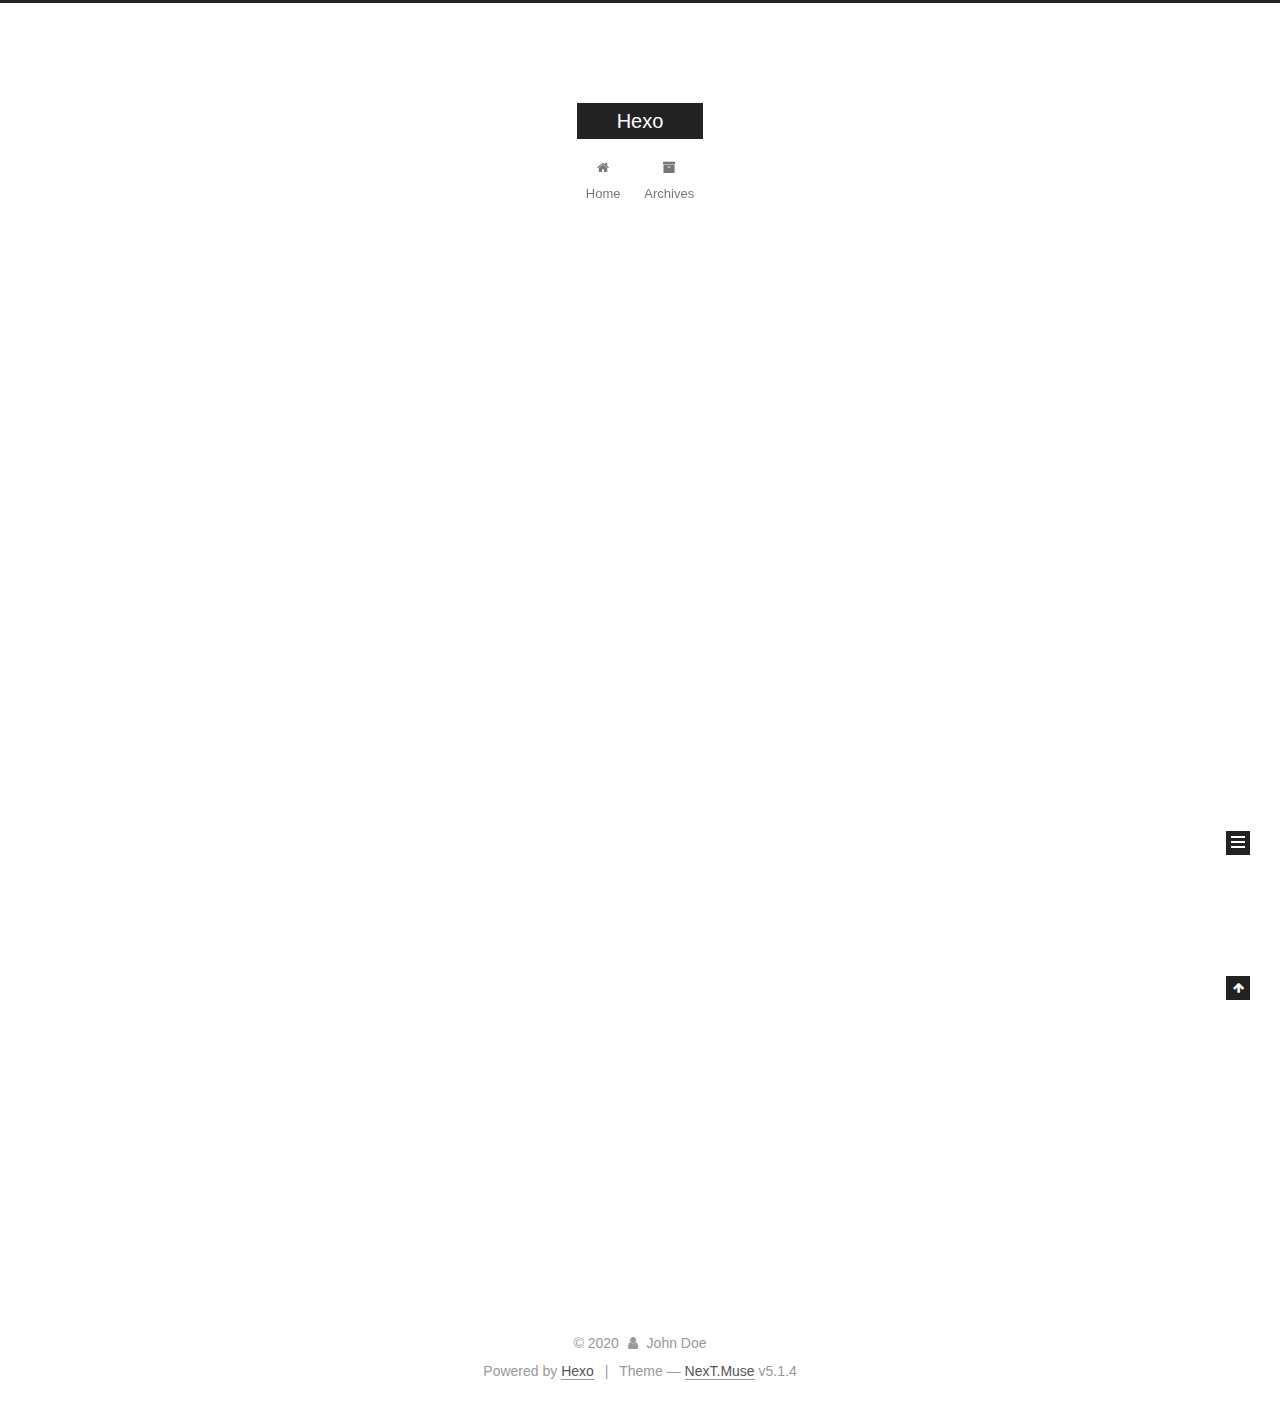
==== index.html @ f0736cfd "Site updated: 2020-03-31 21:01:47" ====
<!DOCTYPE html>



  


<html class="theme-next muse use-motion" lang="en">
<head>
  <meta charset="UTF-8"/>
<meta http-equiv="X-UA-Compatible" content="IE=edge" />
<meta name="viewport" content="width=device-width, initial-scale=1, maximum-scale=1"/>
<meta name="theme-color" content="#222">









<meta http-equiv="Cache-Control" content="no-transform" />
<meta http-equiv="Cache-Control" content="no-siteapp" />
















  
  
  <link href="/lib/fancybox/source/jquery.fancybox.css?v=2.1.5" rel="stylesheet" type="text/css" />







<link href="/lib/font-awesome/css/font-awesome.min.css?v=4.6.2" rel="stylesheet" type="text/css" />

<link href="/css/main.css?v=5.1.4" rel="stylesheet" type="text/css" />


  <link rel="apple-touch-icon" sizes="180x180" href="/images/apple-touch-icon-next.png?v=5.1.4">


  <link rel="icon" type="image/png" sizes="32x32" href="/images/favicon-32x32-next.png?v=5.1.4">


  <link rel="icon" type="image/png" sizes="16x16" href="/images/favicon-16x16-next.png?v=5.1.4">


  <link rel="mask-icon" href="/images/logo.svg?v=5.1.4" color="#222">





  <meta name="keywords" content="Hexo, NexT" />










<meta property="og:type" content="website">
<meta property="og:title" content="Hexo">
<meta property="og:url" content="http://yoursite.com/index.html">
<meta property="og:site_name" content="Hexo">
<meta property="og:locale" content="en_US">
<meta property="article:author" content="John Doe">
<meta name="twitter:card" content="summary">



<script type="text/javascript" id="hexo.configurations">
  var NexT = window.NexT || {};
  var CONFIG = {
    root: '/',
    scheme: 'Muse',
    version: '5.1.4',
    sidebar: {"position":"left","display":"post","offset":12,"b2t":false,"scrollpercent":false,"onmobile":false},
    fancybox: true,
    tabs: true,
    motion: {"enable":true,"async":false,"transition":{"post_block":"fadeIn","post_header":"slideDownIn","post_body":"slideDownIn","coll_header":"slideLeftIn","sidebar":"slideUpIn"}},
    duoshuo: {
      userId: '0',
      author: 'Author'
    },
    algolia: {
      applicationID: '',
      apiKey: '',
      indexName: '',
      hits: {"per_page":10},
      labels: {"input_placeholder":"Search for Posts","hits_empty":"We didn't find any results for the search: ${query}","hits_stats":"${hits} results found in ${time} ms"}
    }
  };
</script>



  <link rel="canonical" href="http://yoursite.com/"/>





  <title>Hexo</title>
  








<meta name="generator" content="Hexo 4.2.0"></head>

<body itemscope itemtype="http://schema.org/WebPage" lang="en">

  
  
    
  

  <div class="container sidebar-position-left 
  page-home">
    <div class="headband"></div>

    <header id="header" class="header" itemscope itemtype="http://schema.org/WPHeader">
      <div class="header-inner"><div class="site-brand-wrapper">
  <div class="site-meta ">
    

    <div class="custom-logo-site-title">
      <a href="/"  class="brand" rel="start">
        <span class="logo-line-before"><i></i></span>
        <span class="site-title">Hexo</span>
        <span class="logo-line-after"><i></i></span>
      </a>
    </div>
      
        <p class="site-subtitle"></p>
      
  </div>

  <div class="site-nav-toggle">
    <button>
      <span class="btn-bar"></span>
      <span class="btn-bar"></span>
      <span class="btn-bar"></span>
    </button>
  </div>
</div>

<nav class="site-nav">
  

  
    <ul id="menu" class="menu">
      
        
        <li class="menu-item menu-item-home">
          <a href="/%20" rel="section">
            
              <i class="menu-item-icon fa fa-fw fa-home"></i> <br />
            
            Home
          </a>
        </li>
      
        
        <li class="menu-item menu-item-archives">
          <a href="/archives/%20" rel="section">
            
              <i class="menu-item-icon fa fa-fw fa-archive"></i> <br />
            
            Archives
          </a>
        </li>
      

      
    </ul>
  

  
</nav>



 </div>
    </header>

    <main id="main" class="main">
      <div class="main-inner">
        <div class="content-wrap">
          <div id="content" class="content">
            
  <section id="posts" class="posts-expand">
    
      

  

  
  
  

  <article class="post post-type-normal" itemscope itemtype="http://schema.org/Article">
  
  
  
  <div class="post-block">
    <link itemprop="mainEntityOfPage" href="http://yoursite.com/2020/03/31/hello-world/">

    <span hidden itemprop="author" itemscope itemtype="http://schema.org/Person">
      <meta itemprop="name" content="John Doe">
      <meta itemprop="description" content="">
      <meta itemprop="image" content="/images/avatar.gif">
    </span>

    <span hidden itemprop="publisher" itemscope itemtype="http://schema.org/Organization">
      <meta itemprop="name" content="Hexo">
    </span>

    
      <header class="post-header">

        
        
          <h1 class="post-title" itemprop="name headline">
                
                <a class="post-title-link" href="/2020/03/31/hello-world/" itemprop="url">Hello World</a></h1>
        

        <div class="post-meta">
          <span class="post-time">
            
              <span class="post-meta-item-icon">
                <i class="fa fa-calendar-o"></i>
              </span>
              
                <span class="post-meta-item-text">Posted on</span>
              
              <time title="Post created" itemprop="dateCreated datePublished" datetime="2020-03-31T20:34:12+08:00">
                2020-03-31
              </time>
            

            

            
          </span>

          

          
            
          

          
          

          

          

          

        </div>
      </header>
    

    
    
    
    <div class="post-body" itemprop="articleBody">

      
      

      
        
          
            <p>Welcome to <a href="https://hexo.io/" target="_blank" rel="noopener">Hexo</a>! This is your very first post. Check <a href="https://hexo.io/docs/" target="_blank" rel="noopener">documentation</a> for more info. If you get any problems when using Hexo, you can find the answer in <a href="https://hexo.io/docs/troubleshooting.html" target="_blank" rel="noopener">troubleshooting</a> or you can ask me on <a href="https://github.com/hexojs/hexo/issues" target="_blank" rel="noopener">GitHub</a>.</p>
<h2 id="Quick-Start"><a href="#Quick-Start" class="headerlink" title="Quick Start"></a>Quick Start</h2><h3 id="Create-a-new-post"><a href="#Create-a-new-post" class="headerlink" title="Create a new post"></a>Create a new post</h3><figure class="highlight bash"><table><tr><td class="gutter"><pre><span class="line">1</span><br></pre></td><td class="code"><pre><span class="line">$ hexo new <span class="string">"My New Post"</span></span><br></pre></td></tr></table></figure>

<p>More info: <a href="https://hexo.io/docs/writing.html" target="_blank" rel="noopener">Writing</a></p>
<h3 id="Run-server"><a href="#Run-server" class="headerlink" title="Run server"></a>Run server</h3><figure class="highlight bash"><table><tr><td class="gutter"><pre><span class="line">1</span><br></pre></td><td class="code"><pre><span class="line">$ hexo server</span><br></pre></td></tr></table></figure>

<p>More info: <a href="https://hexo.io/docs/server.html" target="_blank" rel="noopener">Server</a></p>
<h3 id="Generate-static-files"><a href="#Generate-static-files" class="headerlink" title="Generate static files"></a>Generate static files</h3><figure class="highlight bash"><table><tr><td class="gutter"><pre><span class="line">1</span><br></pre></td><td class="code"><pre><span class="line">$ hexo generate</span><br></pre></td></tr></table></figure>

<p>More info: <a href="https://hexo.io/docs/generating.html" target="_blank" rel="noopener">Generating</a></p>
<h3 id="Deploy-to-remote-sites"><a href="#Deploy-to-remote-sites" class="headerlink" title="Deploy to remote sites"></a>Deploy to remote sites</h3><figure class="highlight bash"><table><tr><td class="gutter"><pre><span class="line">1</span><br></pre></td><td class="code"><pre><span class="line">$ hexo deploy</span><br></pre></td></tr></table></figure>

<p>More info: <a href="https://hexo.io/docs/one-command-deployment.html" target="_blank" rel="noopener">Deployment</a></p>

          
        
      
    </div>
    
    
    

    

    

    

    <footer class="post-footer">
      

      

      

      
      
        <div class="post-eof"></div>
      
    </footer>
  </div>
  
  
  
  </article>


    
  </section>

  


          </div>
          


          

        </div>
        
          
  
  <div class="sidebar-toggle">
    <div class="sidebar-toggle-line-wrap">
      <span class="sidebar-toggle-line sidebar-toggle-line-first"></span>
      <span class="sidebar-toggle-line sidebar-toggle-line-middle"></span>
      <span class="sidebar-toggle-line sidebar-toggle-line-last"></span>
    </div>
  </div>

  <aside id="sidebar" class="sidebar">
    
    <div class="sidebar-inner">

      

      

      <section class="site-overview-wrap sidebar-panel sidebar-panel-active">
        <div class="site-overview">
          <div class="site-author motion-element" itemprop="author" itemscope itemtype="http://schema.org/Person">
            
              <p class="site-author-name" itemprop="name">John Doe</p>
              <p class="site-description motion-element" itemprop="description"></p>
          </div>

          <nav class="site-state motion-element">

            
              <div class="site-state-item site-state-posts">
              
                <a href="/archives/%20%7C%7C%20archive">
              
                  <span class="site-state-item-count">1</span>
                  <span class="site-state-item-name">posts</span>
                </a>
              </div>
            

            

            

          </nav>

          

          

          
          

          
          

          

        </div>
      </section>

      

      

    </div>
  </aside>


        
      </div>
    </main>

    <footer id="footer" class="footer">
      <div class="footer-inner">
        <div class="copyright">&copy; <span itemprop="copyrightYear">2020</span>
  <span class="with-love">
    <i class="fa fa-user"></i>
  </span>
  <span class="author" itemprop="copyrightHolder">John Doe</span>

  
</div>


  <div class="powered-by">Powered by <a class="theme-link" target="_blank" href="https://hexo.io">Hexo</a></div>



  <span class="post-meta-divider">|</span>



  <div class="theme-info">Theme &mdash; <a class="theme-link" target="_blank" href="https://github.com/iissnan/hexo-theme-next">NexT.Muse</a> v5.1.4</div>




        







        
      </div>
    </footer>

    
      <div class="back-to-top">
        <i class="fa fa-arrow-up"></i>
        
      </div>
    

    

  </div>

  

<script type="text/javascript">
  if (Object.prototype.toString.call(window.Promise) !== '[object Function]') {
    window.Promise = null;
  }
</script>









  












  
  
    <script type="text/javascript" src="/lib/jquery/index.js?v=2.1.3"></script>
  

  
  
    <script type="text/javascript" src="/lib/fastclick/lib/fastclick.min.js?v=1.0.6"></script>
  

  
  
    <script type="text/javascript" src="/lib/jquery_lazyload/jquery.lazyload.js?v=1.9.7"></script>
  

  
  
    <script type="text/javascript" src="/lib/velocity/velocity.min.js?v=1.2.1"></script>
  

  
  
    <script type="text/javascript" src="/lib/velocity/velocity.ui.min.js?v=1.2.1"></script>
  

  
  
    <script type="text/javascript" src="/lib/fancybox/source/jquery.fancybox.pack.js?v=2.1.5"></script>
  


  


  <script type="text/javascript" src="/js/src/utils.js?v=5.1.4"></script>

  <script type="text/javascript" src="/js/src/motion.js?v=5.1.4"></script>



  
  

  

  


  <script type="text/javascript" src="/js/src/bootstrap.js?v=5.1.4"></script>



  


  




	





  





  












  





  

  

  

  
  

  

  

  

</body>
</html>
---- css/main.css ----
/* normalize.css v3.0.2 | MIT License | git.io/normalize */
html {
  font-family: sans-serif; /* 1 */
  -ms-text-size-adjust: 100%; /* 2 */
  -webkit-text-size-adjust: 100%; /* 2 */
}
body {
  margin: 0;
}
article,
aside,
details,
figcaption,
figure,
footer,
header,
hgroup,
main,
menu,
nav,
section,
summary {
  display: block;
}
audio,
canvas,
progress,
video {
  display: inline-block; /* 1 */
  vertical-align: baseline; /* 2 */
}
audio:not([controls]) {
  display: none;
  height: 0;
}
[hidden],
template {
  display: none;
}
a {
  background-color: transparent;
}
a:active,
a:hover {
  outline: 0;
}
abbr[title] {
  border-bottom: 1px dotted;
}
b,
strong {
  font-weight: bold;
}
dfn {
  font-style: italic;
}
h1 {
  font-size: 2em;
  margin: 0.67em 0;
}
mark {
  background: #ff0;
  color: #000;
}
small {
  font-size: 80%;
}
sub,
sup {
  font-size: 75%;
  line-height: 0;
  position: relative;
  vertical-align: baseline;
}
sup {
  top: -0.5em;
}
sub {
  bottom: -0.25em;
}
img {
  border: 0;
}
svg:not(:root) {
  overflow: hidden;
}
figure {
  margin: 1em 40px;
}
hr {
  -moz-box-sizing: content-box;
  box-sizing: content-box;
  height: 0;
}
pre {
  overflow: auto;
}
code,
kbd,
pre,
samp {
  font-family: monospace, monospace;
  font-size: 1em;
}
button,
input,
optgroup,
select,
textarea {
  color: inherit; /* 1 */
  font: inherit; /* 2 */
  margin: 0; /* 3 */
}
button {
  overflow: visible;
}
button,
select {
  text-transform: none;
}
button,
html input[type="button"],
input[type="reset"],
input[type="submit"] {
  -webkit-appearance: button; /* 2 */
  cursor: pointer; /* 3 */
}
button[disabled],
html input[disabled] {
  cursor: default;
}
button::-moz-focus-inner,
input::-moz-focus-inner {
  border: 0;
  padding: 0;
}
input {
  line-height: normal;
}
input[type="checkbox"],
input[type="radio"] {
  box-sizing: border-box; /* 1 */
  padding: 0; /* 2 */
}
input[type="number"]::-webkit-inner-spin-button,
input[type="number"]::-webkit-outer-spin-button {
  height: auto;
}
input[type="search"] {
  -webkit-appearance: textfield; /* 1 */
  -moz-box-sizing: content-box;
  -webkit-box-sizing: content-box; /* 2 */
  box-sizing: content-box;
}
input[type="search"]::-webkit-search-cancel-button,
input[type="search"]::-webkit-search-decoration {
  -webkit-appearance: none;
}
fieldset {
  border: 1px solid #c0c0c0;
  margin: 0 2px;
  padding: 0.35em 0.625em 0.75em;
}
legend {
  border: 0; /* 1 */
  padding: 0; /* 2 */
}
textarea {
  overflow: auto;
}
optgroup {
  font-weight: bold;
}
table {
  border-collapse: collapse;
  border-spacing: 0;
}
td,
th {
  padding: 0;
}
::selection {
  background: #262a30;
  color: #fff;
}
body {
  position: relative;
  font-family: 'Lato', "PingFang SC", "Microsoft YaHei", sans-serif;
  font-size: 14px;
  line-height: 2;
  color: #555;
  background: #fff;
}
@media (max-width: 767px) {
  body {
    padding-right: 0 !important;
  }
}
@media (min-width: 768px) and (max-width: 991px) {
  body {
    padding-right: 0 !important;
  }
}
@media (min-width: 1600px) {
  body {
    font-size: 16px;
  }
}
h1,
h2,
h3,
h4,
h5,
h6 {
  margin: 0;
  padding: 0;
  font-weight: bold;
  line-height: 1.5;
  font-family: 'Lato', "PingFang SC", "Microsoft YaHei", sans-serif;
}
h2,
h3,
h4,
h5,
h6 {
  margin: 20px 0 15px;
}
h1 {
  font-size: 22px;
}
@media (max-width: 767px) {
  h1 {
    font-size: 18px;
  }
}
h2 {
  font-size: 20px;
}
@media (max-width: 767px) {
  h2 {
    font-size: 16px;
  }
}
h3 {
  font-size: 18px;
}
@media (max-width: 767px) {
  h3 {
    font-size: 14px;
  }
}
h4 {
  font-size: 16px;
}
@media (max-width: 767px) {
  h4 {
    font-size: 12px;
  }
}
h5 {
  font-size: 14px;
}
@media (max-width: 767px) {
  h5 {
    font-size: 10px;
  }
}
h6 {
  font-size: 12px;
}
@media (max-width: 767px) {
  h6 {
    font-size: 8px;
  }
}
p {
  margin: 0 0 20px 0;
}
a {
  color: #555;
  text-decoration: none;
  outline: none;
  border-bottom: 1px solid #999;
  word-wrap: break-word;
}
a:hover {
  color: #222;
  border-bottom-color: #222;
}
blockquote {
  margin: 0;
  padding: 0;
}
img {
  display: block;
  margin: auto;
  max-width: 100%;
  height: auto;
}
hr {
  margin: 40px 0;
  height: 3px;
  border: none;
  background-color: #ddd;
  background-image: repeating-linear-gradient(-45deg, #fff, #fff 4px, transparent 4px, transparent 8px);
}
blockquote {
  padding: 0 15px;
  color: #666;
  border-left: 4px solid #ddd;
}
blockquote cite::before {
  content: "-";
  padding: 0 5px;
}
dt {
  font-weight: 700;
}
dd {
  margin: 0;
  padding: 0;
}
kbd {
  border: 1px solid #ccc;
  border-radius: 0.2em;
  box-shadow: 0.1em 0.1em 0.2em rgba(0,0,0,0.1);
  background-color: #f9f9f9;
  font-family: inherit;
  background-image: -webkit-linear-gradient(top, #eee, #fff, #eee);
  padding: 0.1em 0.3em;
  white-space: nowrap;
}
.text-left {
  text-align: left;
}
.text-center {
  text-align: center;
}
.text-right {
  text-align: right;
}
.text-justify {
  text-align: justify;
}
.text-nowrap {
  white-space: nowrap;
}
.text-lowercase {
  text-transform: lowercase;
}
.text-uppercase {
  text-transform: uppercase;
}
.text-capitalize {
  text-transform: capitalize;
}
.center-block {
  display: block;
  margin-left: auto;
  margin-right: auto;
}
.clearfix:before,
.clearfix:after {
  content: " ";
  display: table;
}
.clearfix:after {
  clear: both;
}
.pullquote {
  width: 45%;
}
.pullquote.left {
  float: left;
  margin-left: 5px;
  margin-right: 10px;
}
.pullquote.right {
  float: right;
  margin-left: 10px;
  margin-right: 5px;
}
.affix.affix.affix {
  position: fixed;
}
.translation {
  margin-top: -20px;
  font-size: 14px;
  color: #999;
}
.scrollbar-measure {
  width: 100px;
  height: 100px;
  overflow: scroll;
  position: absolute;
  top: -9999px;
}
.use-motion .motion-element {
  opacity: 0;
}
table {
  margin: 20px 0;
  width: 100%;
  border-collapse: collapse;
  border-spacing: 0;
  border: 1px solid #ddd;
  font-size: 14px;
  table-layout: fixed;
  word-wrap: break-all;
}
table>tbody>tr:nth-of-type(odd) {
  background-color: #f9f9f9;
}
table>tbody>tr:hover {
  background-color: #f5f5f5;
}
caption,
th,
td {
  padding: 8px;
  text-align: left;
  vertical-align: middle;
  font-weight: normal;
}
th,
td {
  border-bottom: 3px solid #ddd;
  border-right: 1px solid #eee;
}
th {
  padding-bottom: 10px;
  font-weight: 700;
}
td {
  border-bottom-width: 1px;
}
html,
body {
  height: 100%;
}
.container {
  position: relative;
  min-height: 100%;
}
.header-inner {
  margin: 0 auto;
  padding: 100px 0 70px;
  width: 700px;
}
@media (min-width: 1600px) {
  .container .header-inner {
    width: 900px;
  }
}
.main {
  padding-bottom: 150px;
}
.main-inner {
  margin: 0 auto;
  width: 700px;
}
@media (min-width: 1600px) {
  .container .main-inner {
    width: 900px;
  }
}
.footer {
  position: absolute;
  left: 0;
  bottom: 0;
  width: 100%;
  min-height: 50px;
}
.footer-inner {
  box-sizing: border-box;
  margin: 20px auto;
  width: 700px;
}
@media (min-width: 1600px) {
  .container .footer-inner {
    width: 900px;
  }
}
pre,
.highlight {
  overflow: auto;
  margin: 20px 0;
  padding: 0;
  font-size: 13px;
  color: #4d4d4c;
  background: #f7f7f7;
  line-height: 1.6;
}
pre,
code {
  font-family: consolas, Menlo, "PingFang SC", "Microsoft YaHei", monospace;
}
code {
  padding: 2px 4px;
  word-wrap: break-word;
  color: #555;
  background: #eee;
  border-radius: 3px;
  font-size: 13px;
}
pre {
  padding: 10px;
}
pre code {
  padding: 0;
  color: #4d4d4c;
  background: none;
  text-shadow: none;
}
.highlight {
  border-radius: 1px;
}
.highlight pre {
  border: none;
  margin: 0;
  padding: 10px 0;
}
.highlight table {
  margin: 0;
  width: auto;
  border: none;
}
.highlight td {
  border: none;
  padding: 0;
}
.highlight figcaption {
  font-size: 1em;
  color: #4d4d4c;
  line-height: 1em;
  margin-bottom: 1em;
}
.highlight figcaption:before,
.highlight figcaption:after {
  content: " ";
  display: table;
}
.highlight figcaption:after {
  clear: both;
}
.highlight figcaption a {
  float: right;
  color: #4d4d4c;
}
.highlight figcaption a:hover {
  border-bottom-color: #4d4d4c;
}
.highlight .gutter pre {
  padding-left: 10px;
  padding-right: 10px;
  color: #869194;
  text-align: right;
  background-color: #eff2f3;
}
.highlight .code pre {
  width: 100%;
  padding-left: 10px;
  padding-right: 10px;
  background-color: #f7f7f7;
}
.highlight .line {
  height: 20px;
}
.gutter {
  -webkit-user-select: none;
  -moz-user-select: none;
  -ms-user-select: none;
  user-select: none;
}
.gist table {
  width: auto;
}
.gist table td {
  border: none;
}
pre .deletion {
  background: #fdd;
}
pre .addition {
  background: #dfd;
}
pre .meta {
  color: #8959a8;
}
pre .comment {
  color: #8e908c;
}
pre .variable,
pre .attribute,
pre .tag,
pre .regexp,
pre .ruby .constant,
pre .xml .tag .title,
pre .xml .pi,
pre .xml .doctype,
pre .html .doctype,
pre .css .id,
pre .css .class,
pre .css .pseudo {
  color: #c82829;
}
pre .number,
pre .preprocessor,
pre .built_in,
pre .literal,
pre .params,
pre .constant,
pre .command {
  color: #f5871f;
}
pre .ruby .class .title,
pre .css .rules .attribute,
pre .string,
pre .value,
pre .inheritance,
pre .header,
pre .ruby .symbol,
pre .xml .cdata,
pre .special,
pre .number,
pre .formula {
  color: #718c00;
}
pre .title,
pre .css .hexcolor {
  color: #3e999f;
}
pre .function,
pre .python .decorator,
pre .python .title,
pre .ruby .function .title,
pre .ruby .title .keyword,
pre .perl .sub,
pre .javascript .title,
pre .coffeescript .title {
  color: #4271ae;
}
pre .keyword,
pre .javascript .function {
  color: #8959a8;
}
.full-image.full-image.full-image.full-image {
  border: none;
  max-width: 100%;
  width: auto;
  margin: 20px auto 25px;
}
@media (min-width: 992px) {
  .full-image.full-image.full-image.full-image {
    max-width: none;
    width: 110%;
    margin: 25px -5%;
  }
}
.blockquote-center,
.page-home .post-type-quote blockquote,
.page-post-detail .post-type-quote blockquote {
  position: relative;
  margin: 40px 0;
  padding: 0;
  border-left: none;
  text-align: center;
}
.blockquote-center::before,
.page-home .post-type-quote blockquote::before,
.page-post-detail .post-type-quote blockquote::before,
.blockquote-center::after,
.page-home .post-type-quote blockquote::after,
.page-post-detail .post-type-quote blockquote::after {
  position: absolute;
  content: ' ';
  display: block;
  width: 100%;
  height: 24px;
  opacity: 0.2;
  background-repeat: no-repeat;
  background-position: 0 -6px;
  background-size: 22px 22px;
}
.blockquote-center::before,
.page-home .post-type-quote blockquote::before,
.page-post-detail .post-type-quote blockquote::before {
  top: -20px;
  background-image: url("../images/quote-l.svg");
  border-top: 1px solid #ccc;
}
.blockquote-center::after,
.page-home .post-type-quote blockquote::after,
.page-post-detail .post-type-quote blockquote::after {
  bottom: -20px;
  background-image: url("../images/quote-r.svg");
  border-bottom: 1px solid #ccc;
  background-position: 100% 8px;
}
.blockquote-center p,
.page-home .post-type-quote blockquote p,
.page-post-detail .post-type-quote blockquote p,
.blockquote-center div,
.page-home .post-type-quote blockquote div,
.page-post-detail .post-type-quote blockquote div {
  text-align: center;
}
.post .post-body .group-picture img {
  box-sizing: border-box;
  padding: 0 3px;
  border: none;
}
.post .group-picture-row {
  overflow: hidden;
  margin-top: 6px;
}
.post .group-picture-row:first-child {
  margin-top: 0;
}
.post .group-picture-column {
  float: left;
}
.page-post-detail .post-body .group-picture-column {
  float: none;
  margin-top: 10px;
  width: auto !important;
}
.page-post-detail .post-body .group-picture-column img {
  margin: 0 auto;
}
.page-archive .group-picture-container {
  overflow: hidden;
}
.page-archive .group-picture-row {
  float: left;
}
.page-archive .group-picture-row:first-child {
  margin-top: 6px;
}
.page-archive .group-picture-column {
  max-width: 150px;
  max-height: 150px;
}
.post-body .note {
  position: relative;
  padding: 15px;
  margin-bottom: 20px;
  border: 1px solid #eee;
  border-left-width: 5px;
  border-radius: 3px;
}
.post-body .note h2,
.post-body .note h3,
.post-body .note h4,
.post-body .note h5,
.post-body .note h6 {
  margin-top: 0;
  margin-bottom: 0;
  border-bottom: initial;
  padding-top: 0 !important;
}
.post-body .note p:first-child,
.post-body .note ul:first-child,
.post-body .note ol:first-child,
.post-body .note table:first-child,
.post-body .note pre:first-child,
.post-body .note blockquote:first-child {
  margin-top: 0;
}
.post-body .note p:last-child,
.post-body .note ul:last-child,
.post-body .note ol:last-child,
.post-body .note table:last-child,
.post-body .note pre:last-child,
.post-body .note blockquote:last-child {
  margin-bottom: 0;
}
.post-body .note.default {
  border-left-color: #777;
}
.post-body .note.default h2,
.post-body .note.default h3,
.post-body .note.default h4,
.post-body .note.default h5,
.post-body .note.default h6 {
  color: #777;
}
.post-body .note.primary {
  border-left-color: #6f42c1;
}
.post-body .note.primary h2,
.post-body .note.primary h3,
.post-body .note.primary h4,
.post-body .note.primary h5,
.post-body .note.primary h6 {
  color: #6f42c1;
}
.post-body .note.info {
  border-left-color: #428bca;
}
.post-body .note.info h2,
.post-body .note.info h3,
.post-body .note.info h4,
.post-body .note.info h5,
.post-body .note.info h6 {
  color: #428bca;
}
.post-body .note.success {
  border-left-color: #5cb85c;
}
.post-body .note.success h2,
.post-body .note.success h3,
.post-body .note.success h4,
.post-body .note.success h5,
.post-body .note.success h6 {
  color: #5cb85c;
}
.post-body .note.warning {
  border-left-color: #f0ad4e;
}
.post-body .note.warning h2,
.post-body .note.warning h3,
.post-body .note.warning h4,
.post-body .note.warning h5,
.post-body .note.warning h6 {
  color: #f0ad4e;
}
.post-body .note.danger {
  border-left-color: #d9534f;
}
.post-body .note.danger h2,
.post-body .note.danger h3,
.post-body .note.danger h4,
.post-body .note.danger h5,
.post-body .note.danger h6 {
  color: #d9534f;
}
.post-body .label {
  display: inline;
  padding: 0 2px;
  white-space: nowrap;
}
.post-body .label.default {
  background-color: #f0f0f0;
}
.post-body .label.primary {
  background-color: #efe6f7;
}
.post-body .label.info {
  background-color: #e5f2f8;
}
.post-body .label.success {
  background-color: #e7f4e9;
}
.post-body .label.warning {
  background-color: #fcf6e1;
}
.post-body .label.danger {
  background-color: #fae8eb;
}
.post-body .tabs {
  position: relative;
  display: block;
  margin-bottom: 20px;
  padding-top: 10px;
}
.post-body .tabs ul.nav-tabs {
  margin: 0;
  padding: 0;
  display: flex;
  margin-bottom: -1px;
}
@media (max-width: 413px) {
  .post-body .tabs ul.nav-tabs {
    display: block;
    margin-bottom: 5px;
  }
}
.post-body .tabs ul.nav-tabs li.tab {
  list-style-type: none !important;
  margin: 0 0.25em 0 0;
  border-top: 3px solid transparent;
  border-left: 1px solid transparent;
  border-right: 1px solid transparent;
}
@media (max-width: 413px) {
  .post-body .tabs ul.nav-tabs li.tab {
    margin: initial;
    border-top: 1px solid transparent;
    border-left: 3px solid transparent;
    border-right: 1px solid transparent;
    border-bottom: 1px solid transparent;
  }
}
.post-body .tabs ul.nav-tabs li.tab a {
  outline: 0;
  border-bottom: initial;
  display: block;
  line-height: 1.8em;
  padding: 0.25em 0.75em;
  transition-duration: 0.2s;
  transition-timing-function: ease-out;
  transition-delay: 0s;
}
.post-body .tabs ul.nav-tabs li.tab a i {
  width: 1.285714285714286em;
}
.post-body .tabs ul.nav-tabs li.tab.active {
  border-top: 3px solid #fc6423;
  border-left: 1px solid #ddd;
  border-right: 1px solid #ddd;
  background-color: #fff;
}
@media (max-width: 413px) {
  .post-body .tabs ul.nav-tabs li.tab.active {
    border-top: 1px solid #ddd;
    border-left: 3px solid #fc6423;
    border-right: 1px solid #ddd;
    border-bottom: 1px solid #ddd;
  }
}
.post-body .tabs ul.nav-tabs li.tab.active a {
  cursor: default;
  color: #555;
}
.post-body .tabs .tab-content {
  background-color: #fff;
}
.post-body .tabs .tab-content .tab-pane {
  border: 1px solid #ddd;
  padding: 20px 20px 0 20px;
}
.post-body .tabs .tab-content .tab-pane:not(.active) {
  display: none !important;
}
.post-body .tabs .tab-content .tab-pane.active {
  display: block !important;
}
.btn {
  display: inline-block;
  padding: 0 20px;
  font-size: 14px;
  color: #fff;
  background: #222;
  border: 2px solid #222;
  text-decoration: none;
  border-radius: 0;
  transition-property: background-color;
  transition-duration: 0.2s;
  transition-timing-function: ease-in-out;
  transition-delay: 0s;
  line-height: 2;
}
.btn:hover {
  border-color: #222;
  color: #222;
  background: #fff;
}
.btn +.btn {
  margin: 0 0 8px 8px;
}
.btn .fa-fw {
  width: 1.285714285714286em;
  text-align: left;
}
.btn-bar {
  display: block;
  width: 22px;
  height: 2px;
  background: #555;
  border-radius: 1px;
}
.btn-bar+.btn-bar {
  margin-top: 4px;
}
.pagination {
  margin: 120px 0 40px;
  text-align: center;
  border-top: 1px solid #eee;
}
.page-number-basic,
.pagination .prev,
.pagination .next,
.pagination .page-number,
.pagination .space {
  display: inline-block;
  position: relative;
  top: -1px;
  margin: 0 10px;
  padding: 0 11px;
}
@media (max-width: 767px) {
  .page-number-basic,
  .pagination .prev,
  .pagination .next,
  .pagination .page-number,
  .pagination .space {
    margin: 0 5px;
  }
}
.pagination .prev,
.pagination .next,
.pagination .page-number {
  border-bottom: 0;
  border-top: 1px solid #eee;
  transition-property: border-color;
  transition-duration: 0.2s;
  transition-timing-function: ease-in-out;
  transition-delay: 0s;
}
.pagination .prev:hover,
.pagination .next:hover,
.pagination .page-number:hover {
  border-top-color: #222;
}
.pagination .space {
  padding: 0;
  margin: 0;
}
.pagination .prev {
  margin-left: 0;
}
.pagination .next {
  margin-right: 0;
}
.pagination .page-number.current {
  color: #fff;
  background: #ccc;
  border-top-color: #ccc;
}
@media (max-width: 767px) {
  .pagination {
    border-top: none;
  }
  .pagination .prev,
  .pagination .next,
  .pagination .page-number {
    margin-bottom: 10px;
    border-top: 0;
    border-bottom: 1px solid #eee;
    padding: 0 10px;
  }
  .pagination .prev:hover,
  .pagination .next:hover,
  .pagination .page-number:hover {
    border-bottom-color: #222;
  }
}
.comments {
  margin: 60px 20px 0;
}
.tag-cloud {
  text-align: center;
}
.tag-cloud a {
  display: inline-block;
  margin: 10px;
}
.back-to-top {
  box-sizing: border-box;
  position: fixed;
  bottom: -100px;
  right: 30px;
  z-index: 1050;
  padding: 0 6px;
  width: 24px;
  background: #222;
  font-size: 12px;
  opacity: 1;
  color: #fff;
  cursor: pointer;
  text-align: center;
  -webkit-transform: translateZ(0);
  transition-property: bottom;
  transition-duration: 0.2s;
  transition-timing-function: ease-in-out;
  transition-delay: 0s;
}
@media (min-width: 768px) and (max-width: 991px) {
  .back-to-top {
    display: none !important;
  }
}
@media (max-width: 767px) {
  .back-to-top {
    display: none !important;
  }
}
.back-to-top.back-to-top-on {
  bottom: 19px;
}
.header {
  background: transparent;
}
.header-inner {
  position: relative;
}
.headband {
  height: 3px;
  background: #222;
}
.site-meta {
  margin: 0;
  text-align: center;
}
@media (max-width: 767px) {
  .site-meta {
    text-align: center;
  }
}
.brand {
  position: relative;
  display: inline-block;
  padding: 0 40px;
  color: #fff;
  background: #222;
  border-bottom: none;
}
.brand:hover {
  color: #fff;
}
.logo {
  display: inline-block;
  margin-right: 5px;
  line-height: 36px;
  vertical-align: top;
}
.site-title {
  display: inline-block;
  vertical-align: top;
  line-height: 36px;
  font-size: 20px;
  font-weight: normal;
  font-family: 'Lato', "PingFang SC", "Microsoft YaHei", sans-serif;
}
.site-subtitle {
  margin-top: 10px;
  font-size: 13px;
  color: #999;
}
.use-motion .brand {
  opacity: 0;
}
.use-motion .logo,
.use-motion .site-title,
.use-motion .site-subtitle {
  opacity: 0;
  position: relative;
  top: -10px;
}
.site-nav-toggle {
  display: none;
  position: absolute;
  top: 10px;
  left: 10px;
}
@media (max-width: 767px) {
  .site-nav-toggle {
    display: block;
  }
}
.site-nav-toggle button {
  margin-top: 2px;
  padding: 9px 10px;
  background: transparent;
  border: none;
}
@media (max-width: 767px) {
  .site-nav {
    display: none;
    margin: 0 -10px;
    padding: 0 10px;
    clear: both;
    border-top: 1px solid #ddd;
  }
}
@media (min-width: 768px) and (max-width: 991px) {
  .site-nav {
    display: block !important;
  }
}
@media (min-width: 992px) {
  .site-nav {
    display: block !important;
  }
}
.menu {
  margin-top: 20px;
  padding-left: 0;
  text-align: center;
}
.menu .menu-item {
  display: inline-block;
  margin: 0 10px;
  list-style: none;
}
@media screen and (max-width: 767px) {
  .menu .menu-item {
    margin-top: 10px;
  }
}
.menu .menu-item a {
  display: block;
  font-size: 13px;
  line-height: inherit;
  border-bottom: 1px solid transparent;
  transition-property: border-color;
  transition-duration: 0.2s;
  transition-timing-function: ease-in-out;
  transition-delay: 0s;
}
.menu .menu-item a:hover {
  border-bottom-color: #222;
}
.menu .menu-item .fa {
  margin-right: 5px;
}
.use-motion .menu-item {
  opacity: 0;
}
.post-body {
  font-family: 'Lato', "PingFang SC", "Microsoft YaHei", sans-serif;
}
@media (max-width: 767px) {
  .post-body {
    word-break: break-word;
  }
}
.post-body .fancybox img {
  display: block !important;
  margin: 0 auto;
  cursor: pointer;
  cursor: zoom-in;
  cursor: -webkit-zoom-in;
}
.post-body .image-caption,
.post-body .figure .caption {
  margin: -20px auto 15px;
  text-align: center;
  font-size: 14px;
  color: #999;
  font-weight: bold;
  line-height: 1;
}
.post-sticky-flag {
  display: inline-block;
  font-size: 16px;
  -ms-transform: rotate(30deg);
  -webkit-transform: rotate(30deg);
  -moz-transform: rotate(30deg);
  -ms-transform: rotate(30deg);
  -o-transform: rotate(30deg);
  transform: rotate(30deg);
}
.use-motion .post-block,
.use-motion .pagination,
.use-motion .comments {
  opacity: 0;
}
.use-motion .post-header {
  opacity: 0;
}
.use-motion .post-body {
  opacity: 0;
}
.use-motion .collection-title {
  opacity: 0;
}
.posts-expand {
  padding-top: 40px;
}
@media (max-width: 767px) {
  .posts-expand {
    margin: 0 20px;
  }
  .post-body pre .gutter pre {
    padding-right: 10px;
  }
  .post-body .highlight {
    margin-left: 0px;
    margin-right: 0px;
    padding: 0;
  }
  .post-body .highlight .gutter pre {
    padding-right: 10px;
  }
}
@media (min-width: 992px) {
  .posts-expand .post-body {
    text-align: justify;
  }
}
.posts-expand .post-body h2,
.posts-expand .post-body h3,
.posts-expand .post-body h4,
.posts-expand .post-body h5,
.posts-expand .post-body h6 {
  padding-top: 10px;
}
.posts-expand .post-body h2 .header-anchor,
.posts-expand .post-body h3 .header-anchor,
.posts-expand .post-body h4 .header-anchor,
.posts-expand .post-body h5 .header-anchor,
.posts-expand .post-body h6 .header-anchor {
  float: right;
  margin-left: 10px;
  color: #ccc;
  border-bottom-style: none;
  visibility: hidden;
}
.posts-expand .post-body h2 .header-anchor:hover,
.posts-expand .post-body h3 .header-anchor:hover,
.posts-expand .post-body h4 .header-anchor:hover,
.posts-expand .post-body h5 .header-anchor:hover,
.posts-expand .post-body h6 .header-anchor:hover {
  color: inherit;
}
.posts-expand .post-body h2:hover .header-anchor,
.posts-expand .post-body h3:hover .header-anchor,
.posts-expand .post-body h4:hover .header-anchor,
.posts-expand .post-body h5:hover .header-anchor,
.posts-expand .post-body h6:hover .header-anchor {
  visibility: visible;
}
.posts-expand .post-body ul li {
  list-style: circle;
}
.posts-expand .post-body img {
  box-sizing: border-box;
  margin: auto;
  padding: 3px;
  border: 1px solid #ddd;
}
.posts-expand .post-body .fancybox img {
  margin: 0 auto 25px;
}
@media (max-width: 767px) {
  .posts-collapse {
    margin: 0 20px;
  }
  .posts-collapse .post-title,
  .posts-collapse .post-meta {
    display: block;
    width: auto;
    text-align: left;
  }
}
.posts-collapse {
  position: relative;
  z-index: 1010;
  margin-left: 55px;
}
.posts-collapse::after {
  content: " ";
  position: absolute;
  top: 20px;
  left: 0;
  margin-left: -2px;
  width: 4px;
  height: 100%;
  background: #f5f5f5;
  z-index: -1;
}
@media (max-width: 767px) {
  .posts-collapse {
    margin: 0 20px;
  }
}
.posts-collapse .collection-title {
  position: relative;
  margin: 60px 0;
}
.posts-collapse .collection-title h1,
.posts-collapse .collection-title h2 {
  margin-left: 20px;
}
.posts-collapse .collection-title small {
  color: #bbb;
  margin-left: 5px;
}
.posts-collapse .collection-title::before {
  content: " ";
  position: absolute;
  left: 0;
  top: 50%;
  margin-left: -4px;
  margin-top: -4px;
  width: 8px;
  height: 8px;
  background: #bbb;
  border-radius: 50%;
}
.posts-collapse .post {
  margin: 30px 0;
}
.posts-collapse .post-header {
  position: relative;
  transition-duration: 0.2s;
  transition-timing-function: ease-in-out;
  transition-delay: 0s;
  transition-property: border;
  border-bottom: 1px dashed #ccc;
}
.posts-collapse .post-header::before {
  content: " ";
  position: absolute;
  left: 0;
  top: 12px;
  width: 6px;
  height: 6px;
  margin-left: -4px;
  background: #bbb;
  border-radius: 50%;
  border: 1px solid #fff;
  transition-duration: 0.2s;
  transition-timing-function: ease-in-out;
  transition-delay: 0s;
  transition-property: background;
}
.posts-collapse .post-header:hover {
  border-bottom-color: #666;
}
.posts-collapse .post-header:hover::before {
  background: #222;
}
.posts-collapse .post-meta {
  position: absolute;
  font-size: 12px;
  left: 20px;
  top: 5px;
}
.posts-collapse .post-comments-count {
  display: none;
}
.posts-collapse .post-title {
  margin-left: 60px;
  font-size: 16px;
  font-weight: normal;
  line-height: inherit;
}
.posts-collapse .post-title::after {
  margin-left: 3px;
  opacity: 0.6;
}
.posts-collapse .post-title a {
  color: #666;
  border-bottom: none;
}
.page-home .post-type-quote .post-header,
.page-post-detail .post-type-quote .post-header,
.page-home .post-type-quote .post-tags,
.page-post-detail .post-type-quote .post-tags {
  display: none;
}
.posts-expand .post-title {
  text-align: center;
  word-break: break-word;
  font-weight: 400;
}
.posts-expand .post-title-link {
  display: inline-block;
  position: relative;
  color: #555;
  border-bottom: none;
  line-height: 1.2;
  vertical-align: top;
}
.posts-expand .post-title-link::before {
  content: "";
  position: absolute;
  width: 100%;
  height: 2px;
  bottom: 0;
  left: 0;
  background-color: #000;
  visibility: hidden;
  -webkit-transform: scaleX(0);
  -moz-transform: scaleX(0);
  -ms-transform: scaleX(0);
  -o-transform: scaleX(0);
  transform: scaleX(0);
  transition-duration: 0.2s;
  transition-timing-function: ease-in-out;
  transition-delay: 0s;
}
.posts-expand .post-title-link:hover::before {
  visibility: visible;
  -webkit-transform: scaleX(1);
  -moz-transform: scaleX(1);
  -ms-transform: scaleX(1);
  -o-transform: scaleX(1);
  transform: scaleX(1);
}
.posts-expand .post-title-link .fa {
  font-size: 16px;
}
.posts-expand .post-meta {
  margin: 3px 0 60px 0;
  color: #999;
  font-family: 'Lato', "PingFang SC", "Microsoft YaHei", sans-serif;
  font-size: 12px;
  text-align: center;
}
.posts-expand .post-meta .post-category-list {
  display: inline-block;
  margin: 0;
  padding: 3px;
}
.posts-expand .post-meta .post-category-list-link {
  color: #999;
}
.posts-expand .post-meta .post-description {
  font-size: 14px;
  margin-top: 2px;
}
.post-meta-divider {
  margin: 0 0.5em;
}
.post-meta-item-icon {
  margin-right: 3px;
}
@media (min-width: 768px) and (max-width: 991px) {
  .post-meta-item-icon {
    display: inline-block;
  }
}
@media (max-width: 767px) {
  .post-meta-item-icon {
    display: inline-block;
  }
}
@media (min-width: 768px) and (max-width: 991px) {
  .post-meta-item-text {
    display: none;
  }
}
@media (max-width: 767px) {
  .post-meta-item-text {
    display: none;
  }
}
@media (max-width: 767px) {
  .posts-expand .post-comments-count {
    display: none;
  }
}
.post-button {
  margin-top: 40px;
}
.posts-expand .post-tags {
  margin-top: 40px;
  text-align: center;
}
.posts-expand .post-tags a {
  display: inline-block;
  margin-right: 10px;
  font-size: 13px;
}
.post-nav {
  display: table;
  margin-top: 15px;
  width: 100%;
  border-top: 1px solid #eee;
}
.post-nav-divider {
  display: table-cell;
  width: 10%;
}
.post-nav-item {
  display: table-cell;
  padding: 10px 0 0 0;
  width: 45%;
  vertical-align: top;
}
.post-nav-item a {
  position: relative;
  display: block;
  line-height: 25px;
  font-size: 14px;
  color: #555;
  border-bottom: none;
}
.post-nav-item a:hover {
  color: #222;
  border-bottom: none;
}
.post-nav-item a:active {
  top: 2px;
}
.post-nav-item .fa {
  position: absolute;
  top: 8px;
  left: 0;
  font-size: 12px;
}
.post-nav-next a {
  padding-left: 15px;
}
.post-nav-prev {
  text-align: right;
}
.post-nav-prev a {
  padding-right: 15px;
}
.post-nav-prev .fa {
  right: 0;
  left: auto;
}
.posts-expand .post-eof {
  display: block;
  margin: 80px auto 60px;
  width: 8%;
  height: 1px;
  background: #ccc;
  text-align: center;
}
.post:last-child .post-eof.post-eof.post-eof {
  display: none;
}
.post-gallery {
  display: table;
  table-layout: fixed;
  width: 100%;
  border-collapse: separate;
}
.post-gallery-row {
  display: table-row;
}
.post-gallery .post-gallery-img {
  display: table-cell;
  text-align: center;
  vertical-align: middle;
  border: none;
}
.post-gallery .post-gallery-img img {
  max-width: 100%;
  max-height: 100%;
  border: none;
}
.fancybox-close,
.fancybox-close:hover {
  border: none;
}
.rtl.post-body p,
.rtl.post-body a,
.rtl.post-body h1,
.rtl.post-body h2,
.rtl.post-body h3,
.rtl.post-body h4,
.rtl.post-body h5,
.rtl.post-body h6,
.rtl.post-body li,
.rtl.post-body ul,
.rtl.post-body ol {
  direction: rtl;
  font-family: UKIJ Ekran;
}
.rtl.post-title {
  font-family: UKIJ Ekran;
}
.sidebar {
  position: fixed;
  right: 0;
  top: 0;
  bottom: 0;
  width: 0;
  z-index: 1040;
  box-shadow: inset 0 2px 6px #000;
  background: #222;
  -webkit-transform: translateZ(0);
}
.sidebar a {
  color: #999;
  border-bottom-color: #555;
}
.sidebar a:hover {
  color: #eee;
}
@media (min-width: 768px) and (max-width: 991px) {
  .sidebar {
    display: none !important;
  }
}
@media (max-width: 767px) {
  .sidebar {
    display: none !important;
  }
}
.sidebar-inner {
  position: relative;
  padding: 20px 10px;
  color: #999;
  text-align: center;
}
.site-overview-wrap {
  overflow: hidden;
}
.site-overview {
  overflow-y: auto;
  overflow-x: hidden;
}
.sidebar-toggle {
  position: fixed;
  right: 30px;
  bottom: 45px;
  width: 14px;
  height: 14px;
  padding: 5px;
  background: #222;
  line-height: 0;
  z-index: 1050;
  cursor: pointer;
  -webkit-transform: translateZ(0);
}
@media (min-width: 768px) and (max-width: 991px) {
  .sidebar-toggle {
    display: none !important;
  }
}
@media (max-width: 767px) {
  .sidebar-toggle {
    display: none !important;
  }
}
.sidebar-toggle-line {
  position: relative;
  display: inline-block;
  vertical-align: top;
  height: 2px;
  width: 100%;
  background: #fff;
  margin-top: 3px;
}
.sidebar-toggle-line:first-child {
  margin-top: 0;
}
.site-author-image {
  display: block;
  margin: 0 auto;
  padding: 2px;
  max-width: 96px;
  height: auto;
  border: 2px solid #333;
}
.site-author-name {
  margin: 5px 0 0;
  text-align: center;
  color: #f5f5f5;
  font-weight: normal;
}
.site-description {
  margin-top: 5px;
  text-align: center;
  font-size: 14px;
  color: #999;
}
.site-state {
  overflow: hidden;
  line-height: 1.4;
  white-space: nowrap;
  text-align: center;
}
.site-state-item {
  display: inline-block;
  padding: 0 15px;
  border-left: 1px solid #333;
}
.site-state-item:first-child {
  border-left: none;
}
.site-state-item a {
  border-bottom: none;
}
.site-state-item-count {
  display: block;
  text-align: center;
  color: inherit;
  font-weight: 600;
  font-size: 18px;
}
.site-state-item-name {
  font-size: 13px;
  color: inherit;
}
.feed-link {
  margin-top: 20px;
}
.feed-link a {
  display: inline-block;
  padding: 0 15px;
  color: #fc6423;
  border: 1px solid #fc6423;
  border-radius: 4px;
}
.feed-link a i {
  color: #fc6423;
  font-size: 14px;
}
.feed-link a:hover {
  color: #fff;
  background: #fc6423;
}
.feed-link a:hover i {
  color: #fff;
}
.links-of-author {
  margin-top: 20px;
}
.links-of-author a {
  display: inline-block;
  vertical-align: middle;
  margin-right: 10px;
  margin-bottom: 10px;
  border-bottom-color: #555;
  font-size: 13px;
}
.links-of-author a:before {
  display: inline-block;
  vertical-align: middle;
  margin-right: 3px;
  content: " ";
  width: 4px;
  height: 4px;
  border-radius: 50%;
  background: #ffff62;
}
.links-of-blogroll {
  font-size: 13px;
}
.links-of-blogroll-title {
  margin-top: 20px;
  font-size: 14px;
  font-weight: 600;
}
.links-of-blogroll-list {
  margin: 0;
  padding: 0;
  list-style: none;
}
.links-of-blogroll-item {
  padding: 2px 10px;
}
.links-of-blogroll-item a {
  max-width: 280px;
  box-sizing: border-box;
  display: inline-block;
  overflow: hidden;
  white-space: nowrap;
  text-overflow: ellipsis;
}
.sidebar-nav {
  margin: 0 0 20px;
  padding-left: 0;
}
.sidebar-nav li {
  display: inline-block;
  cursor: pointer;
  border-bottom: 1px solid transparent;
  font-size: 14px;
  color: #555;
}
.sidebar-nav li:hover {
  color: #f5f5f5;
}
.page-post-detail .sidebar-nav-toc {
  padding: 0 5px;
}
.page-post-detail .sidebar-nav-overview {
  margin-left: 10px;
}
.sidebar-nav .sidebar-nav-active {
  color: #87daff;
  border-bottom-color: #87daff;
}
.sidebar-nav .sidebar-nav-active:hover {
  color: #87daff;
}
.sidebar-panel {
  display: none;
}
.sidebar-panel-active {
  display: block;
}
.post-toc-empty {
  font-size: 14px;
  color: #666;
}
.post-toc-wrap {
  overflow: hidden;
}
.post-toc {
  overflow: auto;
}
.post-toc ol {
  margin: 0;
  padding: 0 2px 5px 10px;
  text-align: left;
  list-style: none;
  font-size: 14px;
}
.post-toc ol > ol {
  padding-left: 0;
}
.post-toc ol a {
  transition-duration: 0.2s;
  transition-timing-function: ease-in-out;
  transition-delay: 0s;
  transition-property: all;
  color: #999;
  border-bottom-color: #555;
}
.post-toc ol a:hover {
  color: #ccc;
  border-bottom-color: #ccc;
}
.post-toc .nav-item {
  overflow: hidden;
  text-overflow: ellipsis;
  text-align: justify;
  white-space: nowrap;
  line-height: 1.8;
}
.post-toc .nav .nav-child {
  display: none;
}
.post-toc .nav .active > .nav-child {
  display: block;
}
.post-toc .nav .active-current > .nav-child {
  display: block;
}
.post-toc .nav .active-current > .nav-child > .nav-item {
  display: block;
}
.post-toc .nav .active > a {
  color: #87daff;
  border-bottom-color: #87daff;
}
.post-toc .nav .active-current > a {
  color: #87daff;
}
.post-toc .nav .active-current > a:hover {
  color: #87daff;
}
.footer {
  font-size: 14px;
  color: #999;
}
.footer img {
  border: none;
}
.footer-inner {
  text-align: center;
}
.with-love {
  display: inline-block;
  margin: 0 5px;
}
.powered-by,
.theme-info {
  display: inline-block;
}
.cc-license {
  margin-top: 10px;
  text-align: center;
}
.cc-license .cc-opacity {
  opacity: 0.7;
  border-bottom: none;
}
.cc-license .cc-opacity:hover {
  opacity: 0.9;
}
.cc-license img {
  display: inline-block;
}
.theme-next #ds-thread #ds-reset {
  color: #555;
}
.theme-next #ds-thread #ds-reset .ds-replybox {
  margin-bottom: 30px;
}
.theme-next #ds-thread #ds-reset .ds-replybox .ds-avatar,
.theme-next #ds-reset .ds-avatar img {
  box-shadow: none;
}
.theme-next #ds-thread #ds-reset .ds-textarea-wrapper {
  border-color: #c7d4e1;
  background: none;
  border-top-right-radius: 3px;
  border-top-left-radius: 3px;
}
.theme-next #ds-thread #ds-reset .ds-textarea-wrapper textarea {
  height: 60px;
}
.theme-next #ds-reset .ds-rounded-top {
  border-radius: 0;
}
.theme-next #ds-thread #ds-reset .ds-post-toolbar {
  box-sizing: border-box;
  border: 1px solid #c7d4e1;
  background: #f6f8fa;
}
.theme-next #ds-thread #ds-reset .ds-post-options {
  height: 40px;
  border: none;
  background: none;
}
.theme-next #ds-thread #ds-reset .ds-toolbar-buttons {
  top: 11px;
}
.theme-next #ds-thread #ds-reset .ds-sync {
  top: 5px;
}
.theme-next #ds-thread #ds-reset .ds-post-button {
  top: 4px;
  right: 5px;
  width: 90px;
  height: 30px;
  border: 1px solid #c5ced7;
  border-radius: 3px;
  background-image: linear-gradient(#fbfbfc, #f5f7f9);
  color: #60676d;
}
.theme-next #ds-thread #ds-reset .ds-post-button:hover {
  background-position: 0 -30px;
  color: #60676d;
}
.theme-next #ds-thread #ds-reset .ds-comments-info {
  padding: 10px 0;
}
.theme-next #ds-thread #ds-reset .ds-sort {
  display: none;
}
.theme-next #ds-thread #ds-reset li.ds-tab a.ds-current {
  border: none;
  background: #f6f8fa;
  color: #60676d;
}
.theme-next #ds-thread #ds-reset li.ds-tab a.ds-current:hover {
  background-color: #e9f0f7;
  color: #60676d;
}
.theme-next #ds-thread #ds-reset li.ds-tab a {
  border-radius: 2px;
  padding: 5px;
}
.theme-next #ds-thread #ds-reset .ds-login-buttons p {
  color: #999;
  line-height: 36px;
}
.theme-next #ds-thread #ds-reset .ds-login-buttons .ds-service-list li {
  height: 28px;
}
.theme-next #ds-thread #ds-reset .ds-service-list a {
  background: none;
  padding: 5px;
  border: 1px solid;
  border-radius: 3px;
  text-align: center;
}
.theme-next #ds-thread #ds-reset .ds-service-list a:hover {
  color: #fff;
  background: #666;
}
.theme-next #ds-thread #ds-reset .ds-service-list .ds-weibo {
  color: #fc9b00;
  border-color: #fc9b00;
}
.theme-next #ds-thread #ds-reset .ds-service-list .ds-weibo:hover {
  background: #fc9b00;
}
.theme-next #ds-thread #ds-reset .ds-service-list .ds-qq {
  color: #60a3ec;
  border-color: #60a3ec;
}
.theme-next #ds-thread #ds-reset .ds-service-list .ds-qq:hover {
  background: #60a3ec;
}
.theme-next #ds-thread #ds-reset .ds-service-list .ds-renren {
  color: #2e7ac4;
  border-color: #2e7ac4;
}
.theme-next #ds-thread #ds-reset .ds-service-list .ds-renren:hover {
  background: #2e7ac4;
}
.theme-next #ds-thread #ds-reset .ds-service-list .ds-douban {
  color: #37994c;
  border-color: #37994c;
}
.theme-next #ds-thread #ds-reset .ds-service-list .ds-douban:hover {
  background: #37994c;
}
.theme-next #ds-thread #ds-reset .ds-service-list .ds-kaixin {
  color: #fef20d;
  border-color: #fef20d;
}
.theme-next #ds-thread #ds-reset .ds-service-list .ds-kaixin:hover {
  background: #fef20d;
}
.theme-next #ds-thread #ds-reset .ds-service-list .ds-netease {
  color: #f00;
  border-color: #f00;
}
.theme-next #ds-thread #ds-reset .ds-service-list .ds-netease:hover {
  background: #f00;
}
.theme-next #ds-thread #ds-reset .ds-service-list .ds-sohu {
  color: #ffcb05;
  border-color: #ffcb05;
}
.theme-next #ds-thread #ds-reset .ds-service-list .ds-sohu:hover {
  background: #ffcb05;
}
.theme-next #ds-thread #ds-reset .ds-service-list .ds-baidu {
  color: #2831e0;
  border-color: #2831e0;
}
.theme-next #ds-thread #ds-reset .ds-service-list .ds-baidu:hover {
  background: #2831e0;
}
.theme-next #ds-thread #ds-reset .ds-service-list .ds-google {
  color: #166bec;
  border-color: #166bec;
}
.theme-next #ds-thread #ds-reset .ds-service-list .ds-google:hover {
  background: #166bec;
}
.theme-next #ds-thread #ds-reset .ds-service-list .ds-weixin {
  color: #00ce0d;
  border-color: #00ce0d;
}
.theme-next #ds-thread #ds-reset .ds-service-list .ds-weixin:hover {
  background: #00ce0d;
}
.theme-next #ds-thread #ds-reset .ds-service-list .ds-more-services {
  border: none;
}
.theme-next #ds-thread #ds-reset .ds-service-list .ds-more-services:hover {
  background: none;
}
.theme-next #ds-reset .duoshuo-ua-admin {
  display: inline-block;
  color: #f00;
}
.theme-next #ds-reset .duoshuo-ua-platform,
.theme-next #ds-reset .duoshuo-ua-browser {
  color: #ccc;
}
.theme-next #ds-reset .duoshuo-ua-platform .fa,
.theme-next #ds-reset .duoshuo-ua-browser .fa {
  display: inline-block;
  margin-right: 3px;
}
.theme-next #ds-reset .duoshuo-ua-separator {
  display: inline-block;
  margin-left: 5px;
}
.theme-next .this_ua {
  background-color: #ccc !important;
  border-radius: 4px;
  padding: 0 5px !important;
  margin: 1px 1px !important;
  border: 1px solid #bbb !important;
  color: #fff;
  display: inline-block !important;
}
.theme-next .this_ua.admin {
  background-color: #d9534f !important;
  border-color: #d9534f !important;
}
.theme-next .this_ua.platform.iOS,
.theme-next .this_ua.platform.Mac,
.theme-next .this_ua.platform.Windows {
  background-color: #39b3d7 !important;
  border-color: #46b8da !important;
}
.theme-next .this_ua.platform.Linux {
  background-color: #3a3a3a !important;
  border-color: #1f1f1f !important;
}
.theme-next .this_ua.platform.Android {
  background-color: #00c47d !important;
  border-color: #01b171 !important;
}
.theme-next .this_ua.browser.Mobile,
.theme-next .this_ua.browser.Chrome {
  background-color: #5cb85c !important;
  border-color: #4cae4c !important;
}
.theme-next .this_ua.browser.Firefox {
  background-color: #f0ad4e !important;
  border-color: #eea236 !important;
}
.theme-next .this_ua.browser.Maxthon,
.theme-next .this_ua.browser.IE {
  background-color: #428bca !important;
  border-color: #357ebd !important;
}
.theme-next .this_ua.browser.baidu,
.theme-next .this_ua.browser.UCBrowser,
.theme-next .this_ua.browser.Opera {
  background-color: #d9534f !important;
  border-color: #d43f3a !important;
}
.theme-next .this_ua.browser.Android,
.theme-next .this_ua.browser.QQBrowser {
  background-color: #78ace9 !important;
  border-color: #4cae4c !important;
}
.post-spread {
  margin-top: 20px;
  text-align: center;
}
.jiathis_style {
  display: inline-block;
}
.jiathis_style a {
  border: none;
}
.fa {
  font-family: FontAwesome !important;
}
.post-spread {
  margin-top: 20px;
  text-align: center;
}
.bdshare-slide-button-box a {
  border: none;
}
.bdsharebuttonbox {
  display: inline-block;
}
.bdsharebuttonbox a {
  border: none;
}
.local-search-pop-overlay {
  position: fixed;
  width: 100%;
  height: 100%;
  top: 0;
  left: 0;
  z-index: 2080;
  background-color: rgba(0,0,0,0.3);
}
.local-search-popup {
  display: none;
  position: fixed;
  top: 10%;
  left: 50%;
  margin-left: -350px;
  width: 700px;
  height: 80%;
  padding: 0;
  background: #fff;
  color: #333;
  z-index: 9999;
  border-radius: 5px;
}
@media (max-width: 767px) {
  .local-search-popup {
    padding: 0;
    top: 0;
    left: 0;
    margin: 0;
    width: 100%;
    height: 100%;
    border-radius: 0;
  }
}
.local-search-popup ul.search-result-list {
  padding: 0;
  margin: 0 5px;
}
.local-search-popup p.search-result {
  border-bottom: 1px dashed #ccc;
  padding: 5px 0;
}
.local-search-popup a.search-result-title {
  font-weight: bold;
  font-size: 16px;
}
.local-search-popup .search-keyword {
  border-bottom: 1px dashed #f00;
  font-weight: bold;
  color: #f00;
}
.local-search-popup .local-search-header {
  padding: 5px;
  height: 36px;
  background: #f5f5f5;
  border-top-left-radius: 5px;
  border-top-right-radius: 5px;
}
.local-search-popup #local-search-result {
  overflow: auto;
  position: relative;
  padding: 5px 25px;
  height: calc(100% - 55px);
}
.local-search-popup .local-search-input-wrapper {
  display: inline-block;
  width: calc(100% - 90px);
  height: 36px;
  line-height: 36px;
  padding: 0 5px;
}
.local-search-popup .local-search-input-wrapper input {
  padding: 8px 0;
  height: 20px;
  display: block;
  width: 100%;
  outline: none;
  border: none;
  background: transparent;
  vertical-align: middle;
}
.local-search-popup .search-icon,
.local-search-popup .popup-btn-close {
  display: inline-block;
  font-size: 18px;
  color: #999;
  height: 36px;
  width: 18px;
  padding-left: 10px;
  padding-right: 10px;
}
.local-search-popup .search-icon {
  float: left;
}
.local-search-popup .popup-btn-close {
  border-left: 1px solid #eee;
  float: right;
  cursor: pointer;
}
.local-search-popup #no-result {
  position: absolute;
  left: 50%;
  top: 50%;
  -webkit-transform: translate(-50%, -50%);
  -webkit-transform: translate(-50%, -50%);
  -moz-transform: translate(-50%, -50%);
  -ms-transform: translate(-50%, -50%);
  -o-transform: translate(-50%, -50%);
  transform: translate(-50%, -50%);
  color: #ccc;
}
.site-uv,
.site-pv,
.page-pv {
  display: inline-block;
}
.site-uv .busuanzi-value,
.site-pv .busuanzi-value,
.page-pv .busuanzi-value {
  margin: 0 5px;
}
.site-uv {
  margin-right: 10px;
}
.site-uv::after {
  content: "|";
  padding-left: 10px;
}
.page-archive .archive-page-counter {
  position: relative;
  top: 3px;
  left: 20px;
}
@media (max-width: 767px) {
  .page-archive .archive-page-counter {
    top: 5px;
  }
}
.page-archive .posts-collapse .archive-move-on {
  position: absolute;
  top: 11px;
  left: 0;
  margin-left: -6px;
  width: 10px;
  height: 10px;
  opacity: 0.5;
  background: #555;
  border: 1px solid #fff;
  border-radius: 50%;
}
.category-all-page .category-all-title {
  text-align: center;
}
.category-all-page .category-all {
  margin-top: 20px;
}
.category-all-page .category-list {
  margin: 0;
  padding: 0;
  list-style: none;
}
.category-all-page .category-list-item {
  margin: 5px 10px;
}
.category-all-page .category-list-count {
  color: #bbb;
}
.category-all-page .category-list-count:before {
  display: inline;
  content: " (";
}
.category-all-page .category-list-count:after {
  display: inline;
  content: ") ";
}
.category-all-page .category-list-child {
  padding-left: 10px;
}
#schedule ul#event-list {
  padding-left: 30px;
}
#schedule ul#event-list hr {
  margin: 20px 0 45px 0 !important;
  background: #222;
}
#schedule ul#event-list hr:after {
  display: inline-block;
  content: 'NOW';
  background: #222;
  color: #fff;
  font-weight: bold;
  text-align: right;
  padding: 0 5px;
}
#schedule ul#event-list li.event {
  margin: 20px 0px;
  background: #f9f9f9;
  padding-left: 10px;
  min-height: 40px;
}
#schedule ul#event-list li.event h2.event-summary {
  margin: 0;
  padding-bottom: 3px;
}
#schedule ul#event-list li.event h2.event-summary:before {
  display: inline-block;
  font-family: FontAwesome;
  font-size: 8px;
  content: '\f111';
  vertical-align: middle;
  margin-right: 25px;
  color: #bbb;
}
#schedule ul#event-list li.event span.event-relative-time {
  display: inline-block;
  font-size: 12px;
  font-weight: 400;
  padding-left: 12px;
  color: #bbb;
}
#schedule ul#event-list li.event span.event-details {
  display: block;
  color: #bbb;
  margin-left: 56px;
  padding-top: 3px;
  padding-bottom: 6px;
  text-indent: -24px;
  line-height: 18px;
}
#schedule ul#event-list li.event span.event-details:before {
  text-indent: 0;
  display: inline-block;
  width: 14px;
  font-family: FontAwesome;
  text-align: center;
  margin-right: 9px;
  color: #bbb;
}
#schedule ul#event-list li.event span.event-details.event-location:before {
  content: '\f041';
}
#schedule ul#event-list li.event span.event-details.event-duration:before {
  content: '\f017';
}
#schedule ul#event-list li.event-past {
  background: #fcfcfc;
}
#schedule ul#event-list li.event-past > * {
  opacity: 0.6;
}
#schedule ul#event-list li.event-past h2.event-summary {
  color: #bbb;
}
#schedule ul#event-list li.event-past h2.event-summary:before {
  color: #dfdfdf;
}
#schedule ul#event-list li.event-now {
  background: #222;
  color: #fff;
  padding: 15px 0 15px 10px;
}
#schedule ul#event-list li.event-now h2.event-summary:before {
  -webkit-transform: scale(1.2);
  -moz-transform: scale(1.2);
  -ms-transform: scale(1.2);
  -o-transform: scale(1.2);
  transform: scale(1.2);
  color: #fff;
  animation: dot-flash 1s alternate infinite ease-in-out;
}
#schedule ul#event-list li.event-now * {
  color: #fff !important;
}
@-moz-keyframes dot-flash {
  from {
    opacity: 1;
    -webkit-transform: scale(1.1);
    -moz-transform: scale(1.1);
    -ms-transform: scale(1.1);
    -o-transform: scale(1.1);
    transform: scale(1.1);
  }
  to {
    opacity: 0;
    -webkit-transform: scale(1);
    -moz-transform: scale(1);
    -ms-transform: scale(1);
    -o-transform: scale(1);
    transform: scale(1);
  }
}
@-webkit-keyframes dot-flash {
  from {
    opacity: 1;
    -webkit-transform: scale(1.1);
    -moz-transform: scale(1.1);
    -ms-transform: scale(1.1);
    -o-transform: scale(1.1);
    transform: scale(1.1);
  }
  to {
    opacity: 0;
    -webkit-transform: scale(1);
    -moz-transform: scale(1);
    -ms-transform: scale(1);
    -o-transform: scale(1);
    transform: scale(1);
  }
}
@-o-keyframes dot-flash {
  from {
    opacity: 1;
    -webkit-transform: scale(1.1);
    -moz-transform: scale(1.1);
    -ms-transform: scale(1.1);
    -o-transform: scale(1.1);
    transform: scale(1.1);
  }
  to {
    opacity: 0;
    -webkit-transform: scale(1);
    -moz-transform: scale(1);
    -ms-transform: scale(1);
    -o-transform: scale(1);
    transform: scale(1);
  }
}
@keyframes dot-flash {
  from {
    opacity: 1;
    -webkit-transform: scale(1.1);
    -moz-transform: scale(1.1);
    -ms-transform: scale(1.1);
    -o-transform: scale(1.1);
    transform: scale(1.1);
  }
  to {
    opacity: 0;
    -webkit-transform: scale(1);
    -moz-transform: scale(1);
    -ms-transform: scale(1);
    -o-transform: scale(1);
    transform: scale(1);
  }
}
.page-post-detail .sidebar-toggle-line {
  background: #87daff;
}
.page-post-detail .comments {
  overflow: hidden;
}
@media (max-width: 767px) {
  .header-inner,
  .container .main-inner,
  .footer-inner {
    width: auto;
  }
}
embed {
  display: block;
  margin: 0px auto 25px auto;
}
.custom-logo .site-meta-headline {
  text-align: center;
}
.custom-logo .brand {
  background: none;
}
.custom-logo .site-title {
  margin: 10px auto 0;
  font-size: 24px;
  color: #222;
}
.custom-logo .site-title a {
  border: none;
}
.custom-logo-image {
  margin: 0 auto;
  padding: 5px;
  max-width: 150px;
  background: #fff;
}
@media (max-width: 767px) {
  .site-nav {
    position: absolute;
    left: 0;
    top: 52px;
    margin: 0;
    width: 100%;
    padding: 0;
    background: #fff;
    border-bottom: 1px solid #ddd;
    z-index: 1050;
  }
}
@media (max-width: 767px) {
  .menu {
    text-align: left;
  }
}
@media (max-width: 767px) {
  .menu .menu-item {
    display: block;
    margin: 0 10px;
    vertical-align: top;
  }
}
@media (max-width: 767px) {
  .menu .menu-item br {
    display: none;
  }
}
@media (max-width: 767px) {
  .menu .menu-item a {
    padding: 5px 10px;
  }
}
.menu .menu-item .fa {
  margin-right: 0;
}
.site-search form {
  display: none;
}
.links-of-blogroll-inline .links-of-blogroll-item {
  display: inline-block;
}
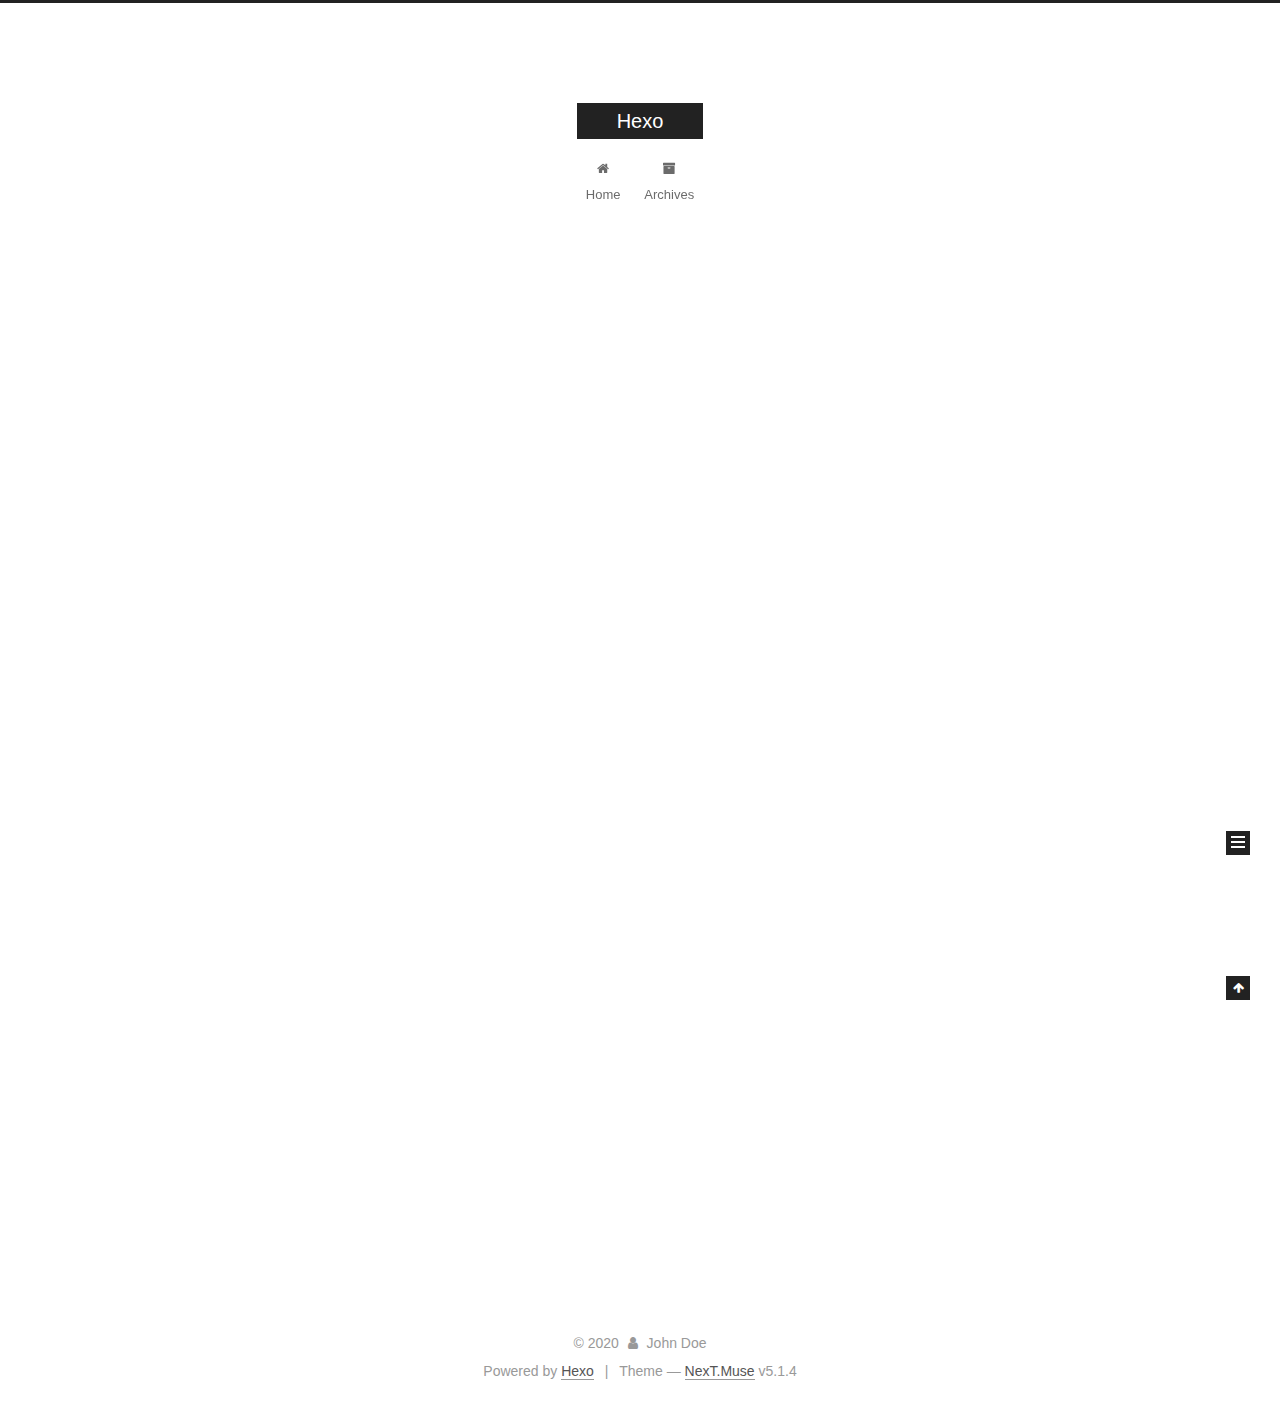
==== commit c54e46f6: "Site updated: 2020-03-31 21:05:38" ====
--- a/index.html
+++ b/index.html
@@ -5,7 +5,7 @@
   
 
 
-<html class="theme-next muse use-motion" lang="en">
+<html class="theme-next muse use-motion" lang="zh-cn">
 <head>
   <meta charset="UTF-8"/>
 <meta http-equiv="X-UA-Compatible" content="IE=edge" />
@@ -83,7 +83,7 @@
 <meta property="og:title" content="Hexo">
 <meta property="og:url" content="http://yoursite.com/index.html">
 <meta property="og:site_name" content="Hexo">
-<meta property="og:locale" content="en_US">
+<meta property="og:locale" content="zh_CN">
 <meta property="article:author" content="John Doe">
 <meta name="twitter:card" content="summary">
 
@@ -133,7 +133,7 @@
 
 <meta name="generator" content="Hexo 4.2.0"></head>
 
-<body itemscope itemtype="http://schema.org/WebPage" lang="en">
+<body itemscope itemtype="http://schema.org/WebPage" lang="zh-cn">
 
   
   
--- a/css/main.css
+++ b/css/main.css
@@ -1822,7 +1822,7 @@
   width: 4px;
   height: 4px;
   border-radius: 50%;
-  background: #ffff62;
+  background: #86f50e;
 }
 .links-of-blogroll {
   font-size: 13px;
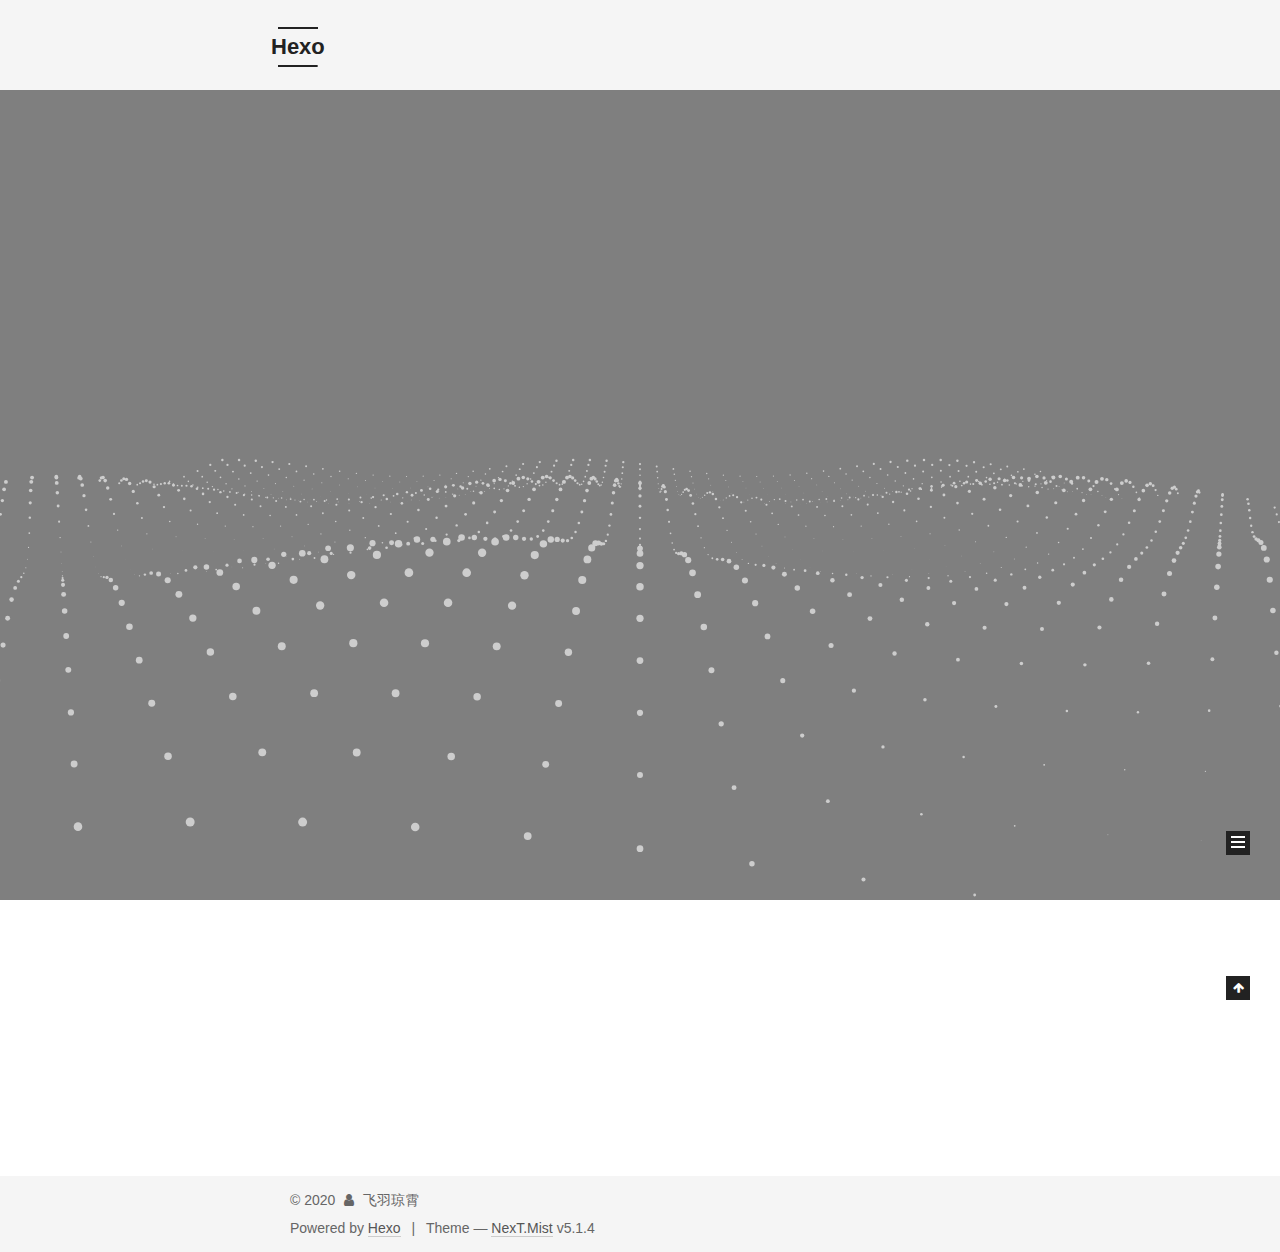
==== commit 1fb2bf2d: "Site updated: 2020-03-31 22:19:52" ====
--- a/index.html
+++ b/index.html
@@ -5,7 +5,7 @@
   
 
 
-<html class="theme-next muse use-motion" lang="zh-cn">
+<html class="theme-next mist use-motion" lang="zh-Hans">
 <head>
   <meta charset="UTF-8"/>
 <meta http-equiv="X-UA-Compatible" content="IE=edge" />
@@ -83,8 +83,7 @@
 <meta property="og:title" content="Hexo">
 <meta property="og:url" content="http://yoursite.com/index.html">
 <meta property="og:site_name" content="Hexo">
-<meta property="og:locale" content="zh_CN">
-<meta property="article:author" content="John Doe">
+<meta property="article:author" content="飞羽琼霄">
 <meta name="twitter:card" content="summary">
 
 
@@ -93,7 +92,7 @@
   var NexT = window.NexT || {};
   var CONFIG = {
     root: '/',
-    scheme: 'Muse',
+    scheme: 'Mist',
     version: '5.1.4',
     sidebar: {"position":"left","display":"post","offset":12,"b2t":false,"scrollpercent":false,"onmobile":false},
     fancybox: true,
@@ -101,7 +100,7 @@
     motion: {"enable":true,"async":false,"transition":{"post_block":"fadeIn","post_header":"slideDownIn","post_body":"slideDownIn","coll_header":"slideLeftIn","sidebar":"slideUpIn"}},
     duoshuo: {
       userId: '0',
-      author: 'Author'
+      author: '飞羽琼霄'
     },
     algolia: {
       applicationID: '',
@@ -133,7 +132,7 @@
 
 <meta name="generator" content="Hexo 4.2.0"></head>
 
-<body itemscope itemtype="http://schema.org/WebPage" lang="zh-cn">
+<body itemscope itemtype="http://schema.org/WebPage" lang="zh-Hans">
 
   
   
@@ -178,21 +177,81 @@
       
         
         <li class="menu-item menu-item-home">
-          <a href="/%20" rel="section">
+          <a href="/" rel="section">
             
               <i class="menu-item-icon fa fa-fw fa-home"></i> <br />
             
-            Home
+            首页
+          </a>
+        </li>
+      
+        
+        <li class="menu-item menu-item-about">
+          <a href="/about/" rel="section">
+            
+              <i class="menu-item-icon fa fa-fw fa-user"></i> <br />
+            
+            关于
+          </a>
+        </li>
+      
+        
+        <li class="menu-item menu-item-tags">
+          <a href="/tags/" rel="section">
+            
+              <i class="menu-item-icon fa fa-fw fa-tags"></i> <br />
+            
+            标签
+          </a>
+        </li>
+      
+        
+        <li class="menu-item menu-item-categories">
+          <a href="/categories/" rel="section">
+            
+              <i class="menu-item-icon fa fa-fw fa-th"></i> <br />
+            
+            分类
           </a>
         </li>
       
         
         <li class="menu-item menu-item-archives">
-          <a href="/archives/%20" rel="section">
+          <a href="/archives/" rel="section">
             
               <i class="menu-item-icon fa fa-fw fa-archive"></i> <br />
             
-            Archives
+            归档
+          </a>
+        </li>
+      
+        
+        <li class="menu-item menu-item-schedule">
+          <a href="/schedule/" rel="section">
+            
+              <i class="menu-item-icon fa fa-fw fa-calendar"></i> <br />
+            
+            日程表
+          </a>
+        </li>
+      
+        
+        <li class="menu-item menu-item-sitemap">
+          <a href="/sitemap.xml" rel="section">
+            
+              <i class="menu-item-icon fa fa-fw fa-sitemap"></i> <br />
+            
+            站点地图
+          </a>
+        </li>
+      
+        
+        <li class="menu-item menu-item-commonweal">
+          <a href="/404/" rel="section">
+            
+              <i class="menu-item-icon fa fa-fw fa-heartbeat"></i> <br />
+            
+            公益404
           </a>
         </li>
       
@@ -232,9 +291,9 @@
     <link itemprop="mainEntityOfPage" href="http://yoursite.com/2020/03/31/hello-world/">
 
     <span hidden itemprop="author" itemscope itemtype="http://schema.org/Person">
-      <meta itemprop="name" content="John Doe">
+      <meta itemprop="name" content="飞羽琼霄">
       <meta itemprop="description" content="">
-      <meta itemprop="image" content="/images/avatar.gif">
+      <meta itemprop="image" content="/images/me.png">
     </span>
 
     <span hidden itemprop="publisher" itemscope itemtype="http://schema.org/Organization">
@@ -258,9 +317,9 @@
                 <i class="fa fa-calendar-o"></i>
               </span>
               
-                <span class="post-meta-item-text">Posted on</span>
+                <span class="post-meta-item-text">发表于</span>
               
-              <time title="Post created" itemprop="dateCreated datePublished" datetime="2020-03-31T20:34:12+08:00">
+              <time title="创建于" itemprop="dateCreated datePublished" datetime="2020-03-31T20:34:12+08:00">
                 2020-03-31
               </time>
             
@@ -383,7 +442,11 @@
         <div class="site-overview">
           <div class="site-author motion-element" itemprop="author" itemscope itemtype="http://schema.org/Person">
             
-              <p class="site-author-name" itemprop="name">John Doe</p>
+              <img class="site-author-image" itemprop="image"
+                src="/images/me.png"
+                alt="飞羽琼霄" />
+            
+              <p class="site-author-name" itemprop="name">飞羽琼霄</p>
               <p class="site-description motion-element" itemprop="description"></p>
           </div>
 
@@ -392,10 +455,10 @@
             
               <div class="site-state-item site-state-posts">
               
-                <a href="/archives/%20%7C%7C%20archive">
+                <a href="/archives/%7C%7Carchive">
               
                   <span class="site-state-item-count">1</span>
-                  <span class="site-state-item-name">posts</span>
+                  <span class="site-state-item-name">日志</span>
                 </a>
               </div>
             
@@ -439,7 +502,7 @@
   <span class="with-love">
     <i class="fa fa-user"></i>
   </span>
-  <span class="author" itemprop="copyrightHolder">John Doe</span>
+  <span class="author" itemprop="copyrightHolder">飞羽琼霄</span>
 
   
 </div>
@@ -453,7 +516,7 @@
 
 
 
-  <div class="theme-info">Theme &mdash; <a class="theme-link" target="_blank" href="https://github.com/iissnan/hexo-theme-next">NexT.Muse</a> v5.1.4</div>
+  <div class="theme-info">Theme &mdash; <a class="theme-link" target="_blank" href="https://github.com/iissnan/hexo-theme-next">NexT.Mist</a> v5.1.4</div>
 
 
 
@@ -502,6 +565,9 @@
 
 
 
+  
+  
+
 
 
 
@@ -538,6 +604,16 @@
   
   
     <script type="text/javascript" src="/lib/fancybox/source/jquery.fancybox.pack.js?v=2.1.5"></script>
+  
+
+  
+  
+    <script type="text/javascript" src="/lib/three/three.min.js"></script>
+  
+
+  
+  
+    <script type="text/javascript" src="/lib/three/three-waves.min.js"></script>
   
 
 
--- a/css/main.css
+++ b/css/main.css
@@ -226,51 +226,51 @@
   margin: 20px 0 15px;
 }
 h1 {
+  font-size: 24px;
+}
+@media (max-width: 767px) {
+  h1 {
+    font-size: 20px;
+  }
+}
+h2 {
   font-size: 22px;
 }
 @media (max-width: 767px) {
-  h1 {
+  h2 {
     font-size: 18px;
   }
 }
-h2 {
+h3 {
   font-size: 20px;
 }
 @media (max-width: 767px) {
-  h2 {
+  h3 {
     font-size: 16px;
   }
 }
-h3 {
+h4 {
   font-size: 18px;
 }
 @media (max-width: 767px) {
-  h3 {
+  h4 {
     font-size: 14px;
   }
 }
-h4 {
+h5 {
   font-size: 16px;
 }
 @media (max-width: 767px) {
-  h4 {
+  h5 {
     font-size: 12px;
   }
 }
-h5 {
+h6 {
   font-size: 14px;
 }
 @media (max-width: 767px) {
-  h5 {
+  h6 {
     font-size: 10px;
-  }
-}
-h6 {
-  font-size: 12px;
-}
-@media (max-width: 767px) {
-  h6 {
-    font-size: 8px;
   }
 }
 p {
@@ -940,8 +940,8 @@
   display: inline-block;
   padding: 0 20px;
   font-size: 14px;
-  color: #fff;
-  background: #222;
+  color: #555;
+  background: transparent;
   border: 2px solid #222;
   text-decoration: none;
   border-radius: 0;
@@ -1101,7 +1101,7 @@
 }
 .site-meta {
   margin: 0;
-  text-align: center;
+  text-align: left;
 }
 @media (max-width: 767px) {
   .site-meta {
@@ -1112,12 +1112,12 @@
   position: relative;
   display: inline-block;
   padding: 0 40px;
-  color: #fff;
+  color: #222;
   background: #222;
   border-bottom: none;
 }
 .brand:hover {
-  color: #fff;
+  color: #222;
 }
 .logo {
   display: inline-block;
@@ -1348,7 +1348,7 @@
 .posts-collapse {
   position: relative;
   z-index: 1010;
-  margin-left: 55px;
+  margin-left: 0;
 }
 .posts-collapse::after {
   content: " ";
@@ -1822,7 +1822,7 @@
   width: 4px;
   height: 4px;
   border-radius: 50%;
-  background: #86f50e;
+  background: #1aff40;
 }
 .links-of-blogroll {
   font-size: 13px;
@@ -2585,78 +2585,322 @@
 .page-post-detail .comments {
   overflow: hidden;
 }
-@media (max-width: 767px) {
-  .header-inner,
-  .container .main-inner,
+h1,
+h2,
+h3,
+h4,
+h5,
+h6 {
+  margin: 20px 0 10px;
+}
+p {
+  margin: 0 0 25px 0;
+}
+a {
+  border-bottom-color: #ccc;
+}
+hr {
+  margin: 20px 0;
+  height: 2px;
+}
+.main-inner {
+  margin-top: 80px;
+}
+.header {
+  background: #f5f5f5;
+}
+.header-inner {
+  padding: 25px 0 20px;
+}
+.header-inner:before,
+.header-inner:after {
+  content: " ";
+  display: table;
+}
+.header-inner:after {
+  clear: both;
+}
+@media (max-width: 767px) {
+  .header-inner {
+    width: auto;
+    margin-bottom: 50px;
+    padding: 10px;
+  }
+}
+.site-meta {
+  float: left;
+  margin-left: -20px;
+  line-height: normal;
+}
+@media (max-width: 767px) {
+  .site-meta {
+    margin-left: 10px;
+  }
+}
+.site-meta .brand {
+  padding: 2px 1px;
+  background: none;
+}
+@media (max-width: 767px) {
+  .site-meta .brand {
+    display: block;
+  }
+}
+.site-meta .logo {
+  display: none;
+}
+.site-meta .site-title {
+  font-size: 22px;
+  font-weight: bolder;
+}
+@media (max-width: 767px) {
+  .site-meta .site-title {
+    line-height: 34px;
+  }
+}
+.logo-line-before,
+.logo-line-after {
+  display: block;
+  overflow: hidden;
+  margin: 0 auto;
+  width: 75%;
+}
+@media (max-width: 767px) {
+  .logo-line-before,
+  .logo-line-after {
+    display: none;
+  }
+}
+.logo-line-before i,
+.logo-line-after i {
+  position: relative;
+  display: block;
+  height: 2px;
+  background: #222;
+}
+@media (max-width: 767px) {
+  .logo-line-before i,
+  .logo-line-after i {
+    height: 3px;
+  }
+}
+.use-motion .logo-line-before i {
+  left: -100%;
+}
+.use-motion .logo-line-after i {
+  right: -100%;
+}
+.site-subtitle {
+  display: none;
+}
+.site-nav-toggle {
+  position: static;
+  float: right;
+}
+.menu {
+  float: right;
+  margin: 8px 0 0 0;
+}
+@media (max-width: 767px) {
+  .menu {
+    margin: 20px 0 0 0;
+    padding: 0;
+  }
+}
+.menu br {
+  display: none;
+}
+.menu .menu-item {
+  margin: 0;
+}
+@media (max-width: 767px) {
+  .menu .menu-item {
+    display: block;
+  }
+}
+.menu .menu-item a {
+  padding: 0 10px;
+  background: none;
+  border: none;
+  border-radius: 2px;
+  transition-property: background;
+}
+@media (max-width: 767px) {
+  .menu .menu-item a {
+    text-align: left;
+  }
+}
+.menu .menu-item a:hover {
+  background: #e1e1e1;
+}
+.menu a::before {
+  display: none;
+}
+@media (max-width: 767px) {
+  .menu a::before {
+    display: block;
+  }
+}
+@media (max-width: 767px) {
+  .menu {
+    float: none;
+  }
+}
+.site-search form {
+  display: none;
+}
+.posts-expand {
+  padding-top: 0;
+}
+.posts-expand .post-title,
+.posts-expand .post-meta {
+  text-align: left;
+}
+@media (max-width: 767px) {
+  .posts-expand .post-title,
+  .posts-expand .post-meta {
+    text-align: center;
+  }
+}
+.posts-expand .post-eof {
+  display: none;
+}
+.posts-expand .post {
+  margin-top: 120px;
+}
+.posts-expand .post:first-child {
+  margin-top: 0;
+}
+.posts-expand .post-meta {
+  margin-top: 5px;
+  margin-bottom: 20px;
+}
+.posts-expand .post-title {
+  position: relative;
+  font-size: 26px;
+  font-weight: 400;
+}
+@media (max-width: 767px) {
+  .posts-expand .post-title {
+    font-size: 22px;
+  }
+}
+@media (min-width: 1600px) {
+  .posts-expand .post-title {
+    font-size: 26px;
+  }
+}
+.posts-expand .post-title:hover:before {
+  background: #222;
+}
+@media (max-width: 767px) {
+  .posts-expand .post-body {
+    font-size: 12px;
+  }
+}
+.posts-expand .post-body img {
+  margin: 0;
+}
+.posts-expand .post-tags {
+  text-align: left;
+}
+.posts-expand .post-tags a {
+  padding: 1px 5px;
+  background: #f5f5f5;
+  border-bottom: none;
+}
+.posts-expand .post-tags a:hover {
+  background: #ccc;
+}
+.posts-expand .post-nav {
+  margin-top: 40px;
+}
+.post-button {
+  margin-top: 20px;
+  text-align: left;
+}
+.post-button a {
+  padding: 0;
+  font-size: 14px;
+  background: none;
+  border: none;
+  border-bottom: 2px solid #666;
+  transition-property: border;
+}
+@media (max-width: 767px) {
+  .post-button a {
+    font-size: 12px;
+  }
+}
+@media (min-width: 1600px) {
+  .post-button a {
+    font-size: 16px;
+  }
+}
+.post-button a:hover {
+  border-bottom-color: #222;
+}
+.links-of-blogroll-inline .links-of-blogroll-item {
+  display: inline-block;
+}
+.btn {
+  padding: 0 10px;
+  border-width: 2px;
+  border-radius: 0;
+}
+.headband {
+  display: none;
+}
+.site-search {
+  position: relative;
+  float: right;
+  margin-top: 5px;
+  padding-top: 3px;
+}
+@media (max-width: 767px) {
+  .site-search {
+    float: none;
+    padding: 0 10px;
+  }
+}
+@media (max-width: 767px) {
+  .container .main-inner {
+    width: auto;
+  }
+}
+.page-post-detail .post-title,
+.page-post-detail .post-meta {
+  text-align: center;
+}
+.page-post-detail .post-title:before {
+  display: none;
+}
+.page-post-detail .post-meta {
+  margin-bottom: 60px;
+}
+.pagination {
+  margin: 120px 0 0;
+  text-align: left;
+}
+@media (max-width: 767px) {
+  .pagination {
+    margin: 80px 10px 0;
+    text-align: center;
+  }
+}
+.footer {
+  margin-top: 80px;
+  padding: 10px 0;
+  background: #f5f5f5;
+  color: #666;
+}
+.footer-inner {
+  margin: 0 auto;
+  text-align: left;
+}
+@media (max-width: 767px) {
   .footer-inner {
     width: auto;
-  }
-}
-embed {
-  display: block;
-  margin: 0px auto 25px auto;
-}
-.custom-logo .site-meta-headline {
-  text-align: center;
-}
-.custom-logo .brand {
-  background: none;
-}
-.custom-logo .site-title {
-  margin: 10px auto 0;
-  font-size: 24px;
-  color: #222;
-}
-.custom-logo .site-title a {
-  border: none;
-}
-.custom-logo-image {
-  margin: 0 auto;
-  padding: 5px;
-  max-width: 150px;
-  background: #fff;
-}
-@media (max-width: 767px) {
-  .site-nav {
-    position: absolute;
-    left: 0;
-    top: 52px;
-    margin: 0;
-    width: 100%;
-    padding: 0;
-    background: #fff;
-    border-bottom: 1px solid #ddd;
-    z-index: 1050;
-  }
-}
-@media (max-width: 767px) {
-  .menu {
-    text-align: left;
-  }
-}
-@media (max-width: 767px) {
-  .menu .menu-item {
-    display: block;
-    margin: 0 10px;
-    vertical-align: top;
-  }
-}
-@media (max-width: 767px) {
-  .menu .menu-item br {
-    display: none;
-  }
-}
-@media (max-width: 767px) {
-  .menu .menu-item a {
-    padding: 5px 10px;
-  }
-}
-.menu .menu-item .fa {
-  margin-right: 0;
-}
-.site-search form {
-  display: none;
-}
-.links-of-blogroll-inline .links-of-blogroll-item {
-  display: inline-block;
-}
+    text-align: center;
+  }
+}
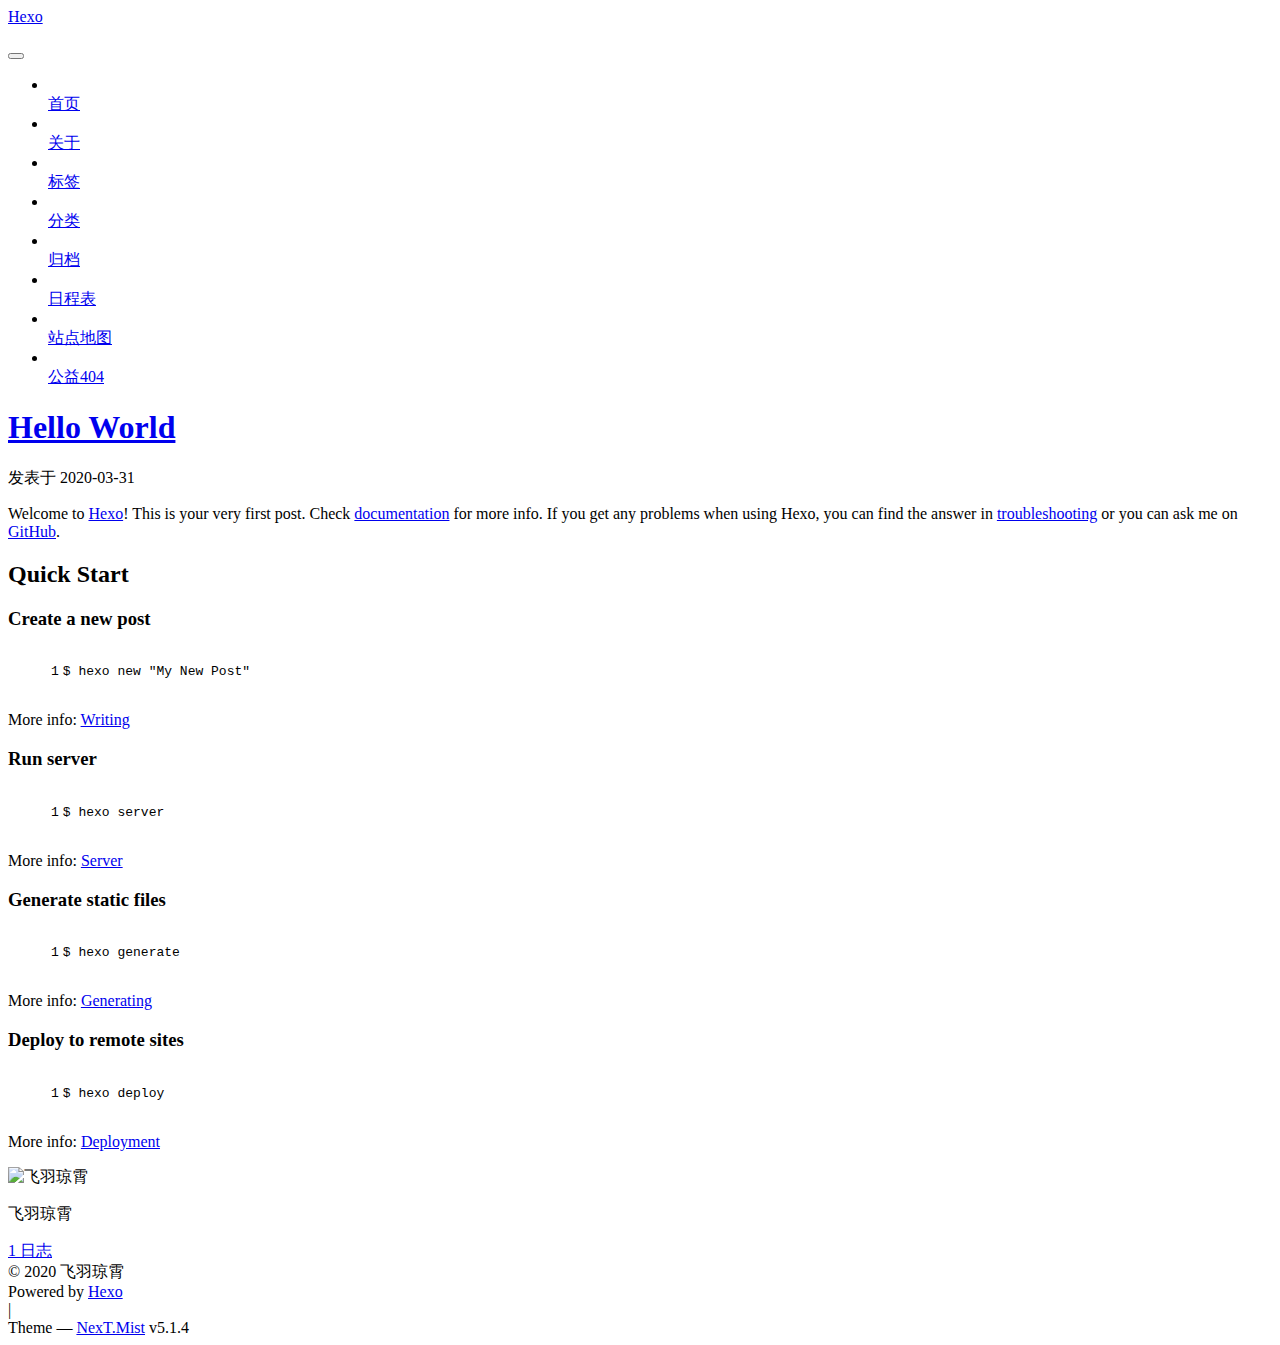
==== commit d7f5b494: "Site updated: 2020-03-31 22:25:13" ====
--- a/index.html
+++ b/index.html
@@ -40,29 +40,29 @@
 
   
   
-  <link href="/lib/fancybox/source/jquery.fancybox.css?v=2.1.5" rel="stylesheet" type="text/css" />
-
-
-
-
-
-
-
-<link href="/lib/font-awesome/css/font-awesome.min.css?v=4.6.2" rel="stylesheet" type="text/css" />
-
-<link href="/css/main.css?v=5.1.4" rel="stylesheet" type="text/css" />
-
-
-  <link rel="apple-touch-icon" sizes="180x180" href="/images/apple-touch-icon-next.png?v=5.1.4">
-
-
-  <link rel="icon" type="image/png" sizes="32x32" href="/images/favicon-32x32-next.png?v=5.1.4">
-
-
-  <link rel="icon" type="image/png" sizes="16x16" href="/images/favicon-16x16-next.png?v=5.1.4">
-
-
-  <link rel="mask-icon" href="/images/logo.svg?v=5.1.4" color="#222">
+  <link href="/StackJonSnow.github.io/lib/fancybox/source/jquery.fancybox.css?v=2.1.5" rel="stylesheet" type="text/css" />
+
+
+
+
+
+
+
+<link href="/StackJonSnow.github.io/lib/font-awesome/css/font-awesome.min.css?v=4.6.2" rel="stylesheet" type="text/css" />
+
+<link href="/StackJonSnow.github.io/css/main.css?v=5.1.4" rel="stylesheet" type="text/css" />
+
+
+  <link rel="apple-touch-icon" sizes="180x180" href="/StackJonSnow.github.io/images/apple-touch-icon-next.png?v=5.1.4">
+
+
+  <link rel="icon" type="image/png" sizes="32x32" href="/StackJonSnow.github.io/images/favicon-32x32-next.png?v=5.1.4">
+
+
+  <link rel="icon" type="image/png" sizes="16x16" href="/StackJonSnow.github.io/images/favicon-16x16-next.png?v=5.1.4">
+
+
+  <link rel="mask-icon" href="/StackJonSnow.github.io/images/logo.svg?v=5.1.4" color="#222">
 
 
 
@@ -81,7 +81,7 @@
 
 <meta property="og:type" content="website">
 <meta property="og:title" content="Hexo">
-<meta property="og:url" content="http://yoursite.com/index.html">
+<meta property="og:url" content="https://stackjonsnow.github.io/index.html">
 <meta property="og:site_name" content="Hexo">
 <meta property="article:author" content="飞羽琼霄">
 <meta name="twitter:card" content="summary">
@@ -91,7 +91,7 @@
 <script type="text/javascript" id="hexo.configurations">
   var NexT = window.NexT || {};
   var CONFIG = {
-    root: '/',
+    root: '/StackJonSnow.github.io/',
     scheme: 'Mist',
     version: '5.1.4',
     sidebar: {"position":"left","display":"post","offset":12,"b2t":false,"scrollpercent":false,"onmobile":false},
@@ -114,7 +114,7 @@
 
 
 
-  <link rel="canonical" href="http://yoursite.com/"/>
+  <link rel="canonical" href="https://StackJonSnow.github.io/"/>
 
 
 
@@ -149,7 +149,7 @@
     
 
     <div class="custom-logo-site-title">
-      <a href="/"  class="brand" rel="start">
+      <a href="/StackJonSnow.github.io/"  class="brand" rel="start">
         <span class="logo-line-before"><i></i></span>
         <span class="site-title">Hexo</span>
         <span class="logo-line-after"><i></i></span>
@@ -177,7 +177,7 @@
       
         
         <li class="menu-item menu-item-home">
-          <a href="/" rel="section">
+          <a href="/StackJonSnow.github.io/" rel="section">
             
               <i class="menu-item-icon fa fa-fw fa-home"></i> <br />
             
@@ -187,7 +187,7 @@
       
         
         <li class="menu-item menu-item-about">
-          <a href="/about/" rel="section">
+          <a href="/StackJonSnow.github.io/about/" rel="section">
             
               <i class="menu-item-icon fa fa-fw fa-user"></i> <br />
             
@@ -197,7 +197,7 @@
       
         
         <li class="menu-item menu-item-tags">
-          <a href="/tags/" rel="section">
+          <a href="/StackJonSnow.github.io/tags/" rel="section">
             
               <i class="menu-item-icon fa fa-fw fa-tags"></i> <br />
             
@@ -207,7 +207,7 @@
       
         
         <li class="menu-item menu-item-categories">
-          <a href="/categories/" rel="section">
+          <a href="/StackJonSnow.github.io/categories/" rel="section">
             
               <i class="menu-item-icon fa fa-fw fa-th"></i> <br />
             
@@ -217,7 +217,7 @@
       
         
         <li class="menu-item menu-item-archives">
-          <a href="/archives/" rel="section">
+          <a href="/StackJonSnow.github.io/archives/" rel="section">
             
               <i class="menu-item-icon fa fa-fw fa-archive"></i> <br />
             
@@ -227,7 +227,7 @@
       
         
         <li class="menu-item menu-item-schedule">
-          <a href="/schedule/" rel="section">
+          <a href="/StackJonSnow.github.io/schedule/" rel="section">
             
               <i class="menu-item-icon fa fa-fw fa-calendar"></i> <br />
             
@@ -237,7 +237,7 @@
       
         
         <li class="menu-item menu-item-sitemap">
-          <a href="/sitemap.xml" rel="section">
+          <a href="/StackJonSnow.github.io/sitemap.xml" rel="section">
             
               <i class="menu-item-icon fa fa-fw fa-sitemap"></i> <br />
             
@@ -247,7 +247,7 @@
       
         
         <li class="menu-item menu-item-commonweal">
-          <a href="/404/" rel="section">
+          <a href="/StackJonSnow.github.io/404/" rel="section">
             
               <i class="menu-item-icon fa fa-fw fa-heartbeat"></i> <br />
             
@@ -288,12 +288,12 @@
   
   
   <div class="post-block">
-    <link itemprop="mainEntityOfPage" href="http://yoursite.com/2020/03/31/hello-world/">
+    <link itemprop="mainEntityOfPage" href="https://StackJonSnow.github.io/StackJonSnow.github.io/2020/03/31/hello-world/">
 
     <span hidden itemprop="author" itemscope itemtype="http://schema.org/Person">
       <meta itemprop="name" content="飞羽琼霄">
       <meta itemprop="description" content="">
-      <meta itemprop="image" content="/images/me.png">
+      <meta itemprop="image" content="/StackJonSnow.github.io/images/me.png">
     </span>
 
     <span hidden itemprop="publisher" itemscope itemtype="http://schema.org/Organization">
@@ -307,7 +307,7 @@
         
           <h1 class="post-title" itemprop="name headline">
                 
-                <a class="post-title-link" href="/2020/03/31/hello-world/" itemprop="url">Hello World</a></h1>
+                <a class="post-title-link" href="/StackJonSnow.github.io/2020/03/31/hello-world/" itemprop="url">Hello World</a></h1>
         
 
         <div class="post-meta">
@@ -443,7 +443,7 @@
           <div class="site-author motion-element" itemprop="author" itemscope itemtype="http://schema.org/Person">
             
               <img class="site-author-image" itemprop="image"
-                src="/images/me.png"
+                src="/StackJonSnow.github.io/images/me.png"
                 alt="飞羽琼霄" />
             
               <p class="site-author-name" itemprop="name">飞羽琼霄</p>
@@ -455,7 +455,7 @@
             
               <div class="site-state-item site-state-posts">
               
-                <a href="/archives/%7C%7Carchive">
+                <a href="/StackJonSnow.github.io/archives/%7C%7Carchive">
               
                   <span class="site-state-item-count">1</span>
                   <span class="site-state-item-name">日志</span>
@@ -578,63 +578,63 @@
 
   
   
-    <script type="text/javascript" src="/lib/jquery/index.js?v=2.1.3"></script>
-  
-
-  
-  
-    <script type="text/javascript" src="/lib/fastclick/lib/fastclick.min.js?v=1.0.6"></script>
-  
-
-  
-  
-    <script type="text/javascript" src="/lib/jquery_lazyload/jquery.lazyload.js?v=1.9.7"></script>
-  
-
-  
-  
-    <script type="text/javascript" src="/lib/velocity/velocity.min.js?v=1.2.1"></script>
-  
-
-  
-  
-    <script type="text/javascript" src="/lib/velocity/velocity.ui.min.js?v=1.2.1"></script>
-  
-
-  
-  
-    <script type="text/javascript" src="/lib/fancybox/source/jquery.fancybox.pack.js?v=2.1.5"></script>
-  
-
-  
-  
-    <script type="text/javascript" src="/lib/three/three.min.js"></script>
-  
-
-  
-  
-    <script type="text/javascript" src="/lib/three/three-waves.min.js"></script>
-  
-
-
-  
-
-
-  <script type="text/javascript" src="/js/src/utils.js?v=5.1.4"></script>
-
-  <script type="text/javascript" src="/js/src/motion.js?v=5.1.4"></script>
-
-
-
-  
-  
-
-  
-
-  
-
-
-  <script type="text/javascript" src="/js/src/bootstrap.js?v=5.1.4"></script>
+    <script type="text/javascript" src="/StackJonSnow.github.io/lib/jquery/index.js?v=2.1.3"></script>
+  
+
+  
+  
+    <script type="text/javascript" src="/StackJonSnow.github.io/lib/fastclick/lib/fastclick.min.js?v=1.0.6"></script>
+  
+
+  
+  
+    <script type="text/javascript" src="/StackJonSnow.github.io/lib/jquery_lazyload/jquery.lazyload.js?v=1.9.7"></script>
+  
+
+  
+  
+    <script type="text/javascript" src="/StackJonSnow.github.io/lib/velocity/velocity.min.js?v=1.2.1"></script>
+  
+
+  
+  
+    <script type="text/javascript" src="/StackJonSnow.github.io/lib/velocity/velocity.ui.min.js?v=1.2.1"></script>
+  
+
+  
+  
+    <script type="text/javascript" src="/StackJonSnow.github.io/lib/fancybox/source/jquery.fancybox.pack.js?v=2.1.5"></script>
+  
+
+  
+  
+    <script type="text/javascript" src="/StackJonSnow.github.io/lib/three/three.min.js"></script>
+  
+
+  
+  
+    <script type="text/javascript" src="/StackJonSnow.github.io/lib/three/three-waves.min.js"></script>
+  
+
+
+  
+
+
+  <script type="text/javascript" src="/StackJonSnow.github.io/js/src/utils.js?v=5.1.4"></script>
+
+  <script type="text/javascript" src="/StackJonSnow.github.io/js/src/motion.js?v=5.1.4"></script>
+
+
+
+  
+  
+
+  
+
+  
+
+
+  <script type="text/javascript" src="/StackJonSnow.github.io/js/src/bootstrap.js?v=5.1.4"></script>
 
 
 
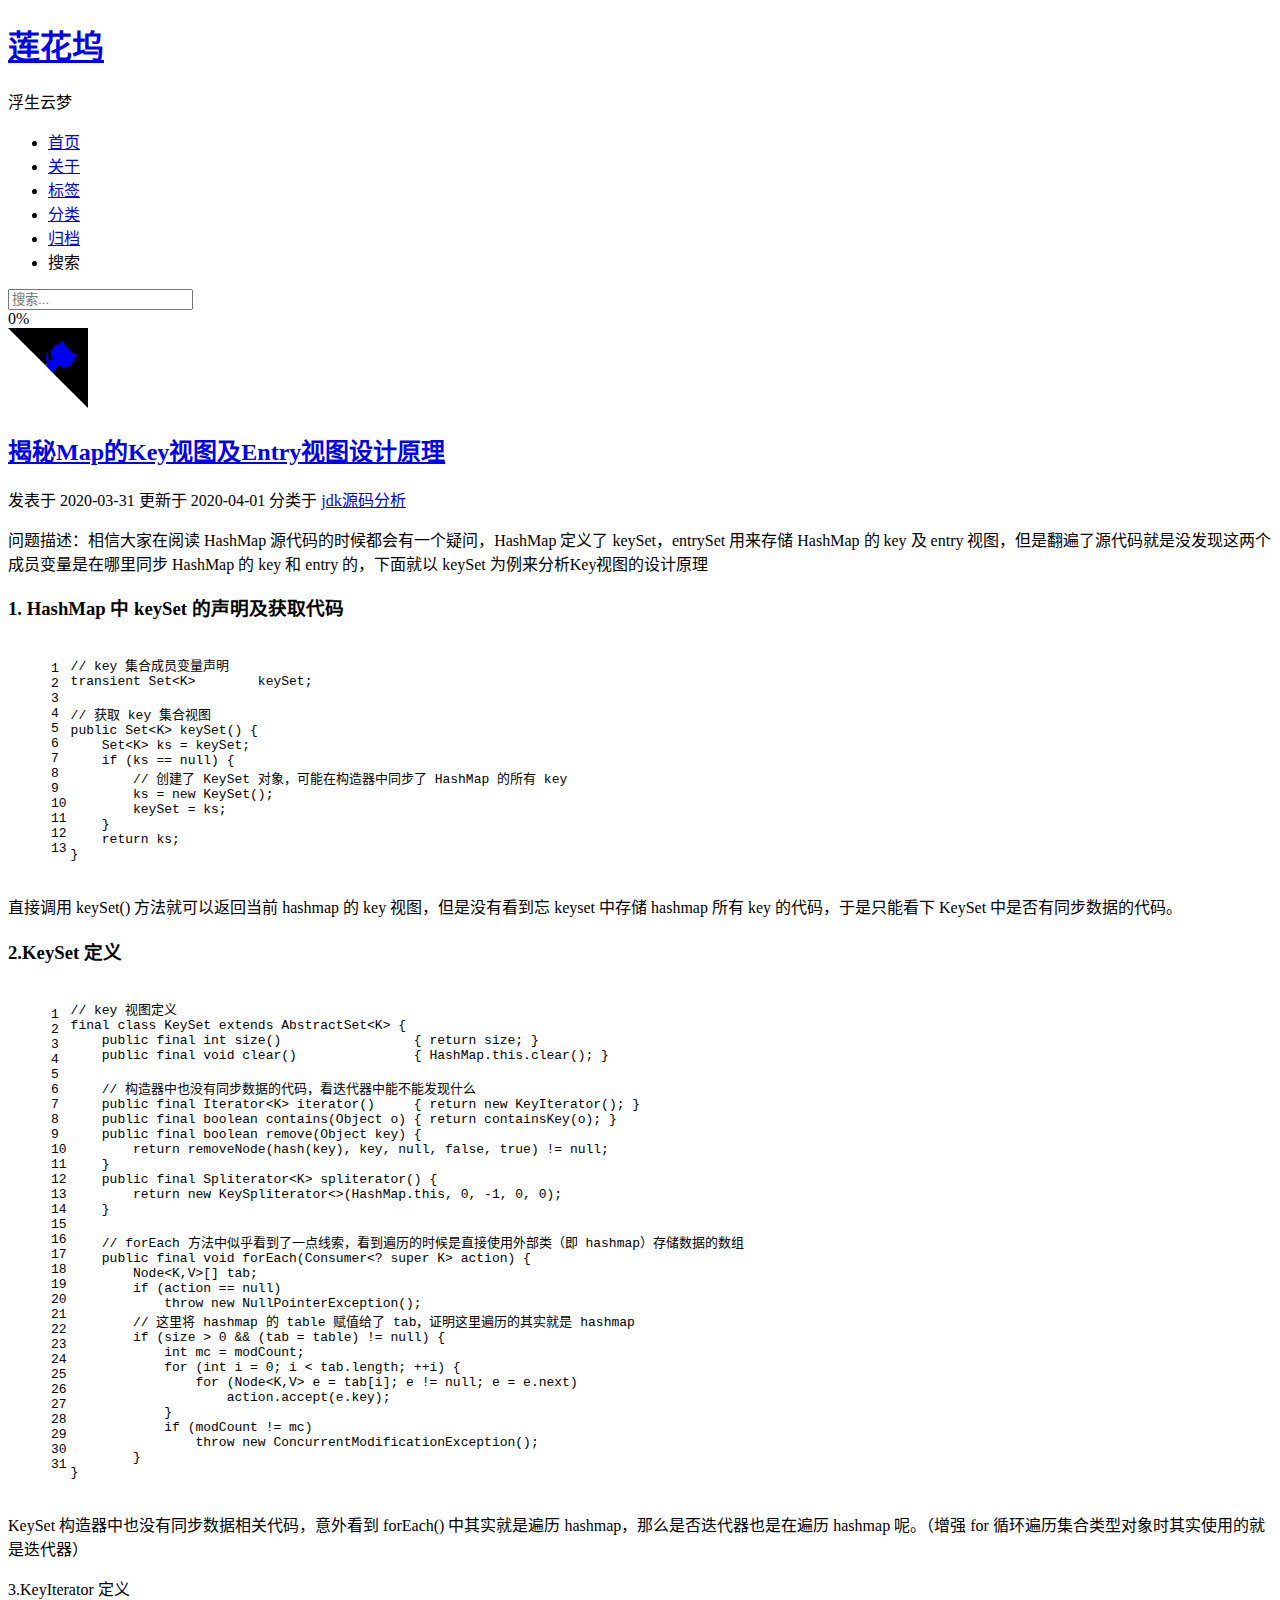
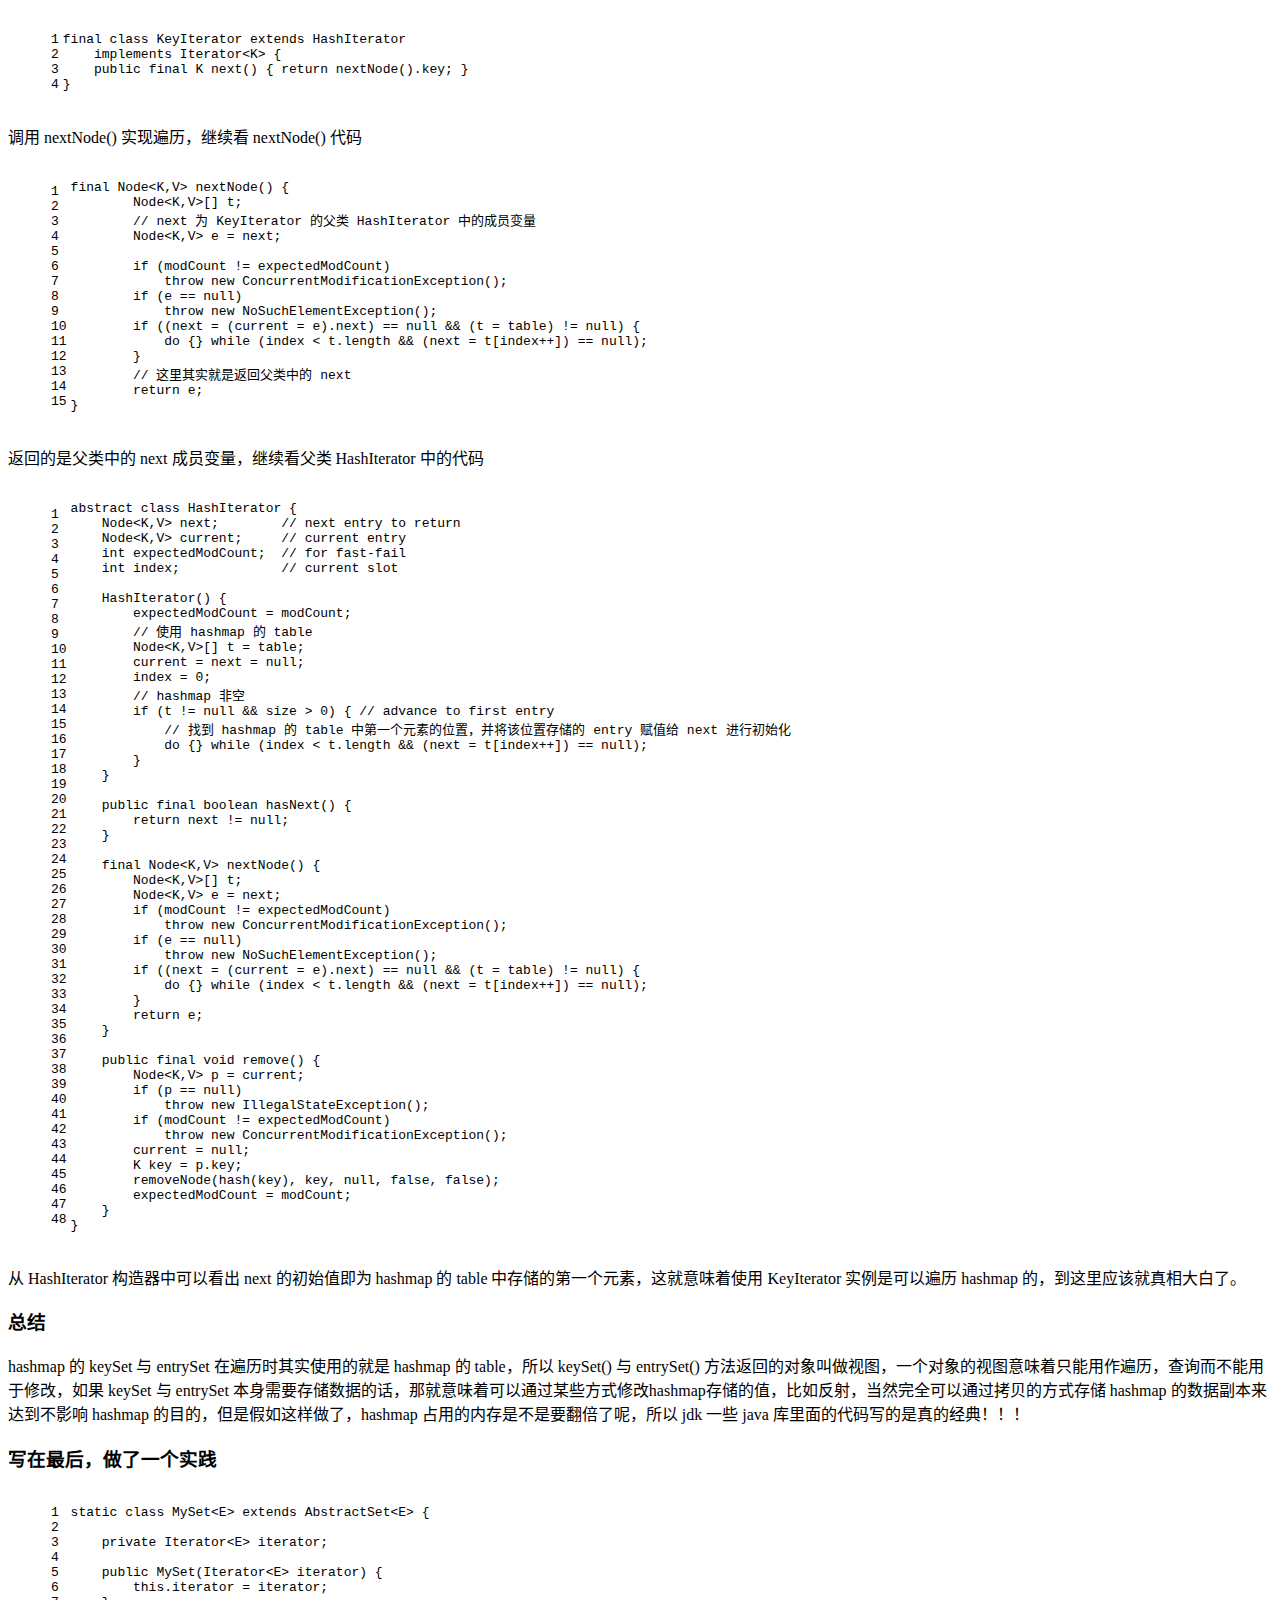
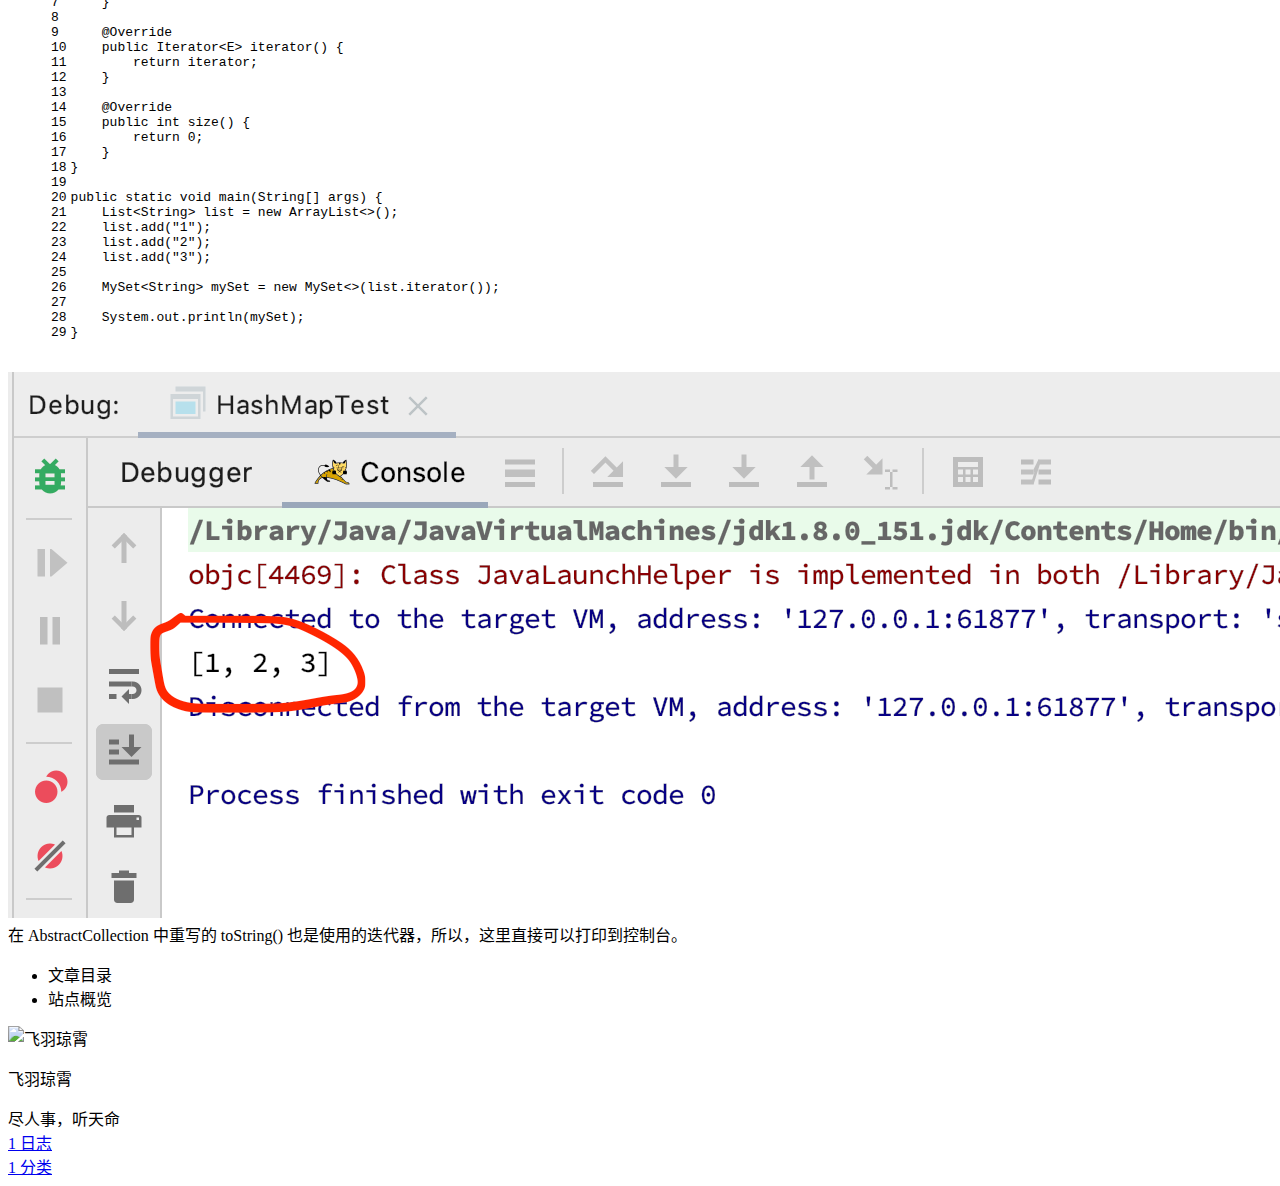
==== commit 3c37b636: "Site updated: 2020-04-01 16:44:42" ====
--- a/index.html
+++ b/index.html
@@ -1,692 +1,436 @@
 <!DOCTYPE html>
-
-
-
-  
-
-
-<html class="theme-next mist use-motion" lang="zh-Hans">
+<html lang="zh-CN">
 <head>
-  <meta charset="UTF-8"/>
-<meta http-equiv="X-UA-Compatible" content="IE=edge" />
-<meta name="viewport" content="width=device-width, initial-scale=1, maximum-scale=1"/>
+  <meta charset="UTF-8">
+<meta name="viewport" content="width=device-width, initial-scale=1, maximum-scale=2">
 <meta name="theme-color" content="#222">
-
-
-
-
-
-
-
-
-
-<meta http-equiv="Cache-Control" content="no-transform" />
-<meta http-equiv="Cache-Control" content="no-siteapp" />
-
-
-
-
-
-
-
-
-
-
-
-
-
-
-
-
-  
-  
-  <link href="/StackJonSnow.github.io/lib/fancybox/source/jquery.fancybox.css?v=2.1.5" rel="stylesheet" type="text/css" />
-
-
-
-
-
-
-
-<link href="/StackJonSnow.github.io/lib/font-awesome/css/font-awesome.min.css?v=4.6.2" rel="stylesheet" type="text/css" />
-
-<link href="/StackJonSnow.github.io/css/main.css?v=5.1.4" rel="stylesheet" type="text/css" />
-
-
-  <link rel="apple-touch-icon" sizes="180x180" href="/StackJonSnow.github.io/images/apple-touch-icon-next.png?v=5.1.4">
-
-
-  <link rel="icon" type="image/png" sizes="32x32" href="/StackJonSnow.github.io/images/favicon-32x32-next.png?v=5.1.4">
-
-
-  <link rel="icon" type="image/png" sizes="16x16" href="/StackJonSnow.github.io/images/favicon-16x16-next.png?v=5.1.4">
-
-
-  <link rel="mask-icon" href="/StackJonSnow.github.io/images/logo.svg?v=5.1.4" color="#222">
-
-
-
-
-
-  <meta name="keywords" content="Hexo, NexT" />
-
-
-
-
-
-
-
-
-
-
+<meta name="generator" content="Hexo 4.2.0">
+  <link rel="apple-touch-icon" sizes="180x180" href="/StackJonSnow.github.io/images/apple-touch-icon-next.png">
+  <link rel="icon" type="image/png" sizes="32x32" href="/StackJonSnow.github.io/images/favicon-32x32-next.png">
+  <link rel="icon" type="image/png" sizes="16x16" href="/StackJonSnow.github.io/images/favicon-16x16-next.png">
+  <link rel="mask-icon" href="/StackJonSnow.github.io/images/logo.svg" color="#222">
+
+<link rel="stylesheet" href="/StackJonSnow.github.io/css/main.css">
+
+
+<link rel="stylesheet" href="/StackJonSnow.github.io/lib/font-awesome/css/all.min.css">
+
+<script id="hexo-configurations">
+    var NexT = window.NexT || {};
+    var CONFIG = {"hostname":"stackjonsnow.github.io","root":"/StackJonSnow.github.io/","scheme":"Mist","version":"7.8.0","exturl":false,"sidebar":{"position":"left","display":"post","padding":18,"offset":12,"onmobile":false},"copycode":{"enable":false,"show_result":false,"style":null},"back2top":{"enable":true,"sidebar":false,"scrollpercent":false},"bookmark":{"enable":false,"color":"#222","save":"auto"},"fancybox":false,"mediumzoom":false,"lazyload":false,"pangu":false,"comments":{"style":"tabs","active":null,"storage":true,"lazyload":false,"nav":null},"algolia":{"hits":{"per_page":10},"labels":{"input_placeholder":"Search for Posts","hits_empty":"We didn't find any results for the search: ${query}","hits_stats":"${hits} results found in ${time} ms"}},"localsearch":{"enable":true,"trigger":"auto","top_n_per_article":1,"unescape":false,"preload":false},"motion":{"enable":true,"async":false,"transition":{"post_block":"fadeIn","post_header":"slideDownIn","post_body":"slideDownIn","coll_header":"slideLeftIn","sidebar":"slideUpIn"}},"path":"search.xml"};
+  </script>
+
+  <meta name="description" content="尽人事，听天命">
 <meta property="og:type" content="website">
-<meta property="og:title" content="Hexo">
+<meta property="og:title" content="莲花坞">
 <meta property="og:url" content="https://stackjonsnow.github.io/index.html">
-<meta property="og:site_name" content="Hexo">
+<meta property="og:site_name" content="莲花坞">
+<meta property="og:description" content="尽人事，听天命">
+<meta property="og:locale" content="zh_CN">
 <meta property="article:author" content="飞羽琼霄">
 <meta name="twitter:card" content="summary">
 
-
-
-<script type="text/javascript" id="hexo.configurations">
-  var NexT = window.NexT || {};
-  var CONFIG = {
-    root: '/StackJonSnow.github.io/',
-    scheme: 'Mist',
-    version: '5.1.4',
-    sidebar: {"position":"left","display":"post","offset":12,"b2t":false,"scrollpercent":false,"onmobile":false},
-    fancybox: true,
-    tabs: true,
-    motion: {"enable":true,"async":false,"transition":{"post_block":"fadeIn","post_header":"slideDownIn","post_body":"slideDownIn","coll_header":"slideLeftIn","sidebar":"slideUpIn"}},
-    duoshuo: {
-      userId: '0',
-      author: '飞羽琼霄'
-    },
-    algolia: {
-      applicationID: '',
-      apiKey: '',
-      indexName: '',
-      hits: {"per_page":10},
-      labels: {"input_placeholder":"Search for Posts","hits_empty":"We didn't find any results for the search: ${query}","hits_stats":"${hits} results found in ${time} ms"}
-    }
+<link rel="canonical" href="https://stackjonsnow.github.io/">
+
+
+<script id="page-configurations">
+  // https://hexo.io/docs/variables.html
+  CONFIG.page = {
+    sidebar: "",
+    isHome : true,
+    isPost : false,
+    lang   : 'zh-CN'
   };
 </script>
 
-
-
-  <link rel="canonical" href="https://StackJonSnow.github.io/"/>
-
-
-
-
-
-  <title>Hexo</title>
-  
-
-
-
-
-
-
-
-
-<meta name="generator" content="Hexo 4.2.0"></head>
-
-<body itemscope itemtype="http://schema.org/WebPage" lang="zh-Hans">
-
-  
-  
-    
-  
-
-  <div class="container sidebar-position-left 
-  page-home">
+  <title>莲花坞</title>
+  
+
+
+
+
+
+
+  <noscript>
+  <style>
+  .use-motion .brand,
+  .use-motion .menu-item,
+  .sidebar-inner,
+  .use-motion .post-block,
+  .use-motion .pagination,
+  .use-motion .comments,
+  .use-motion .post-header,
+  .use-motion .post-body,
+  .use-motion .collection-header { opacity: initial; }
+
+  .use-motion .site-title,
+  .use-motion .site-subtitle {
+    opacity: initial;
+    top: initial;
+  }
+
+  .use-motion .logo-line-before i { left: initial; }
+  .use-motion .logo-line-after i { right: initial; }
+  </style>
+</noscript>
+
+</head>
+
+<body itemscope itemtype="http://schema.org/WebPage">
+  <div class="container use-motion">
     <div class="headband"></div>
 
-    <header id="header" class="header" itemscope itemtype="http://schema.org/WPHeader">
-      <div class="header-inner"><div class="site-brand-wrapper">
-  <div class="site-meta ">
-    
-
-    <div class="custom-logo-site-title">
-      <a href="/StackJonSnow.github.io/"  class="brand" rel="start">
-        <span class="logo-line-before"><i></i></span>
-        <span class="site-title">Hexo</span>
-        <span class="logo-line-after"><i></i></span>
-      </a>
+    <header class="header" itemscope itemtype="http://schema.org/WPHeader">
+      <div class="header-inner"><div class="site-brand-container">
+  <div class="site-nav-toggle">
+    <div class="toggle" aria-label="切换导航栏">
+      <span class="toggle-line toggle-line-first"></span>
+      <span class="toggle-line toggle-line-middle"></span>
+      <span class="toggle-line toggle-line-last"></span>
     </div>
-      
-        <p class="site-subtitle"></p>
-      
-  </div>
-
-  <div class="site-nav-toggle">
-    <button>
-      <span class="btn-bar"></span>
-      <span class="btn-bar"></span>
-      <span class="btn-bar"></span>
-    </button>
-  </div>
-</div>
+  </div>
+
+  <div class="site-meta">
+
+    <a href="/StackJonSnow.github.io/" class="brand" rel="start">
+      <span class="logo-line-before"><i></i></span>
+      <h1 class="site-title">莲花坞</h1>
+      <span class="logo-line-after"><i></i></span>
+    </a>
+      <p class="site-subtitle" itemprop="description">浮生云梦</p>
+  </div>
+
+  <div class="site-nav-right">
+    <div class="toggle popup-trigger">
+        <i class="fa fa-search fa-fw fa-lg"></i>
+    </div>
+  </div>
+</div>
+
+
+
 
 <nav class="site-nav">
-  
-
-  
-    <ul id="menu" class="menu">
-      
-        
+  <ul id="menu" class="menu">
         <li class="menu-item menu-item-home">
-          <a href="/StackJonSnow.github.io/" rel="section">
-            
-              <i class="menu-item-icon fa fa-fw fa-home"></i> <br />
-            
-            首页
-          </a>
-        </li>
-      
-        
+
+    <a href="/StackJonSnow.github.io/" rel="section"><i class="fa fa-home fa-fw"></i>首页</a>
+
+  </li>
         <li class="menu-item menu-item-about">
-          <a href="/StackJonSnow.github.io/about/" rel="section">
-            
-              <i class="menu-item-icon fa fa-fw fa-user"></i> <br />
-            
-            关于
-          </a>
-        </li>
-      
-        
+
+    <a href="/StackJonSnow.github.io/about/" rel="section"><i class="fa fa-user fa-fw"></i>关于</a>
+
+  </li>
         <li class="menu-item menu-item-tags">
-          <a href="/StackJonSnow.github.io/tags/" rel="section">
-            
-              <i class="menu-item-icon fa fa-fw fa-tags"></i> <br />
-            
-            标签
-          </a>
-        </li>
-      
-        
+
+    <a href="/StackJonSnow.github.io/tags/" rel="section"><i class="fa fa-tags fa-fw"></i>标签</a>
+
+  </li>
         <li class="menu-item menu-item-categories">
-          <a href="/StackJonSnow.github.io/categories/" rel="section">
-            
-              <i class="menu-item-icon fa fa-fw fa-th"></i> <br />
-            
-            分类
-          </a>
-        </li>
-      
-        
+
+    <a href="/StackJonSnow.github.io/categories/" rel="section"><i class="fa fa-th fa-fw"></i>分类</a>
+
+  </li>
         <li class="menu-item menu-item-archives">
-          <a href="/StackJonSnow.github.io/archives/" rel="section">
-            
-              <i class="menu-item-icon fa fa-fw fa-archive"></i> <br />
-            
-            归档
-          </a>
-        </li>
-      
-        
-        <li class="menu-item menu-item-schedule">
-          <a href="/StackJonSnow.github.io/schedule/" rel="section">
-            
-              <i class="menu-item-icon fa fa-fw fa-calendar"></i> <br />
-            
-            日程表
-          </a>
-        </li>
-      
-        
-        <li class="menu-item menu-item-sitemap">
-          <a href="/StackJonSnow.github.io/sitemap.xml" rel="section">
-            
-              <i class="menu-item-icon fa fa-fw fa-sitemap"></i> <br />
-            
-            站点地图
-          </a>
-        </li>
-      
-        
-        <li class="menu-item menu-item-commonweal">
-          <a href="/StackJonSnow.github.io/404/" rel="section">
-            
-              <i class="menu-item-icon fa fa-fw fa-heartbeat"></i> <br />
-            
-            公益404
-          </a>
-        </li>
-      
-
-      
-    </ul>
-  
-
-  
+
+    <a href="/StackJonSnow.github.io/archives/" rel="section"><i class="fa fa-archive fa-fw"></i>归档</a>
+
+  </li>
+      <li class="menu-item menu-item-search">
+        <a role="button" class="popup-trigger"><i class="fa fa-search fa-fw"></i>搜索
+        </a>
+      </li>
+  </ul>
 </nav>
 
 
 
- </div>
+  <div class="search-pop-overlay">
+    <div class="popup search-popup">
+        <div class="search-header">
+  <span class="search-icon">
+    <i class="fa fa-search"></i>
+  </span>
+  <div class="search-input-container">
+    <input autocomplete="off" autocapitalize="off"
+           placeholder="搜索..." spellcheck="false"
+           type="search" class="search-input">
+  </div>
+  <span class="popup-btn-close">
+    <i class="fa fa-times-circle"></i>
+  </span>
+</div>
+<div id="search-result">
+  <div id="no-result">
+    <i class="fa fa-spinner fa-pulse fa-5x fa-fw"></i>
+  </div>
+</div>
+
+    </div>
+  </div>
+
+</div>
     </header>
 
-    <main id="main" class="main">
+    
+  <div class="back-to-top">
+    <i class="fa fa-arrow-up"></i>
+    <span>0%</span>
+  </div>
+
+  <a href="https://github.com/StackJonSnow" class="github-corner" title="Follow me on GitHub" aria-label="Follow me on GitHub" rel="noopener" target="_blank"><svg width="80" height="80" viewBox="0 0 250 250" aria-hidden="true"><path d="M0,0 L115,115 L130,115 L142,142 L250,250 L250,0 Z"></path><path d="M128.3,109.0 C113.8,99.7 119.0,89.6 119.0,89.6 C122.0,82.7 120.5,78.6 120.5,78.6 C119.2,72.0 123.4,76.3 123.4,76.3 C127.3,80.9 125.5,87.3 125.5,87.3 C122.9,97.6 130.6,101.9 134.4,103.2" fill="currentColor" style="transform-origin: 130px 106px;" class="octo-arm"></path><path d="M115.0,115.0 C114.9,115.1 118.7,116.5 119.8,115.4 L133.7,101.6 C136.9,99.2 139.9,98.4 142.2,98.6 C133.8,88.0 127.5,74.4 143.8,58.0 C148.5,53.4 154.0,51.2 159.7,51.0 C160.3,49.4 163.2,43.6 171.4,40.1 C171.4,40.1 176.1,42.5 178.8,56.2 C183.1,58.6 187.2,61.8 190.9,65.4 C194.5,69.0 197.7,73.2 200.1,77.6 C213.8,80.2 216.3,84.9 216.3,84.9 C212.7,93.1 206.9,96.0 205.4,96.6 C205.1,102.4 203.0,107.8 198.3,112.5 C181.9,128.9 168.3,122.5 157.7,114.1 C157.9,116.9 156.7,120.9 152.7,124.9 L141.0,136.5 C139.8,137.7 141.6,141.9 141.8,141.8 Z" fill="currentColor" class="octo-body"></path></svg></a>
+
+
+    <main class="main">
       <div class="main-inner">
         <div class="content-wrap">
-          <div id="content" class="content">
+          
+
+          <div class="content index posts-expand">
             
-  <section id="posts" class="posts-expand">
-    
       
-
-  
-
-  
-  
-  
-
-  <article class="post post-type-normal" itemscope itemtype="http://schema.org/Article">
-  
-  
-  
-  <div class="post-block">
-    <link itemprop="mainEntityOfPage" href="https://StackJonSnow.github.io/StackJonSnow.github.io/2020/03/31/hello-world/">
+  
+  
+  <article itemscope itemtype="http://schema.org/Article" class="post-block" lang="zh-CN">
+    <link itemprop="mainEntityOfPage" href="https://stackjonsnow.github.io/2020/03/31/hashmap-code-1/">
 
     <span hidden itemprop="author" itemscope itemtype="http://schema.org/Person">
+      <meta itemprop="image" content="/StackJonSnow.github.io/images/me.png">
       <meta itemprop="name" content="飞羽琼霄">
-      <meta itemprop="description" content="">
-      <meta itemprop="image" content="/StackJonSnow.github.io/images/me.png">
+      <meta itemprop="description" content="尽人事，听天命">
     </span>
 
     <span hidden itemprop="publisher" itemscope itemtype="http://schema.org/Organization">
-      <meta itemprop="name" content="Hexo">
+      <meta itemprop="name" content="莲花坞">
     </span>
-
-    
       <header class="post-header">
+        <h2 class="post-title" itemprop="name headline">
+          
+            <a href="/StackJonSnow.github.io/2020/03/31/hashmap-code-1/" class="post-title-link" itemprop="url">揭秘Map的Key视图及Entry视图设计原理</a>
+        </h2>
+
+        <div class="post-meta">
+            <span class="post-meta-item">
+              <span class="post-meta-item-icon">
+                <i class="far fa-calendar"></i>
+              </span>
+              <span class="post-meta-item-text">发表于</span>
+
+              <time title="创建时间：2020-03-31 16:11:44" itemprop="dateCreated datePublished" datetime="2020-03-31T16:11:44+08:00">2020-03-31</time>
+            </span>
+              <span class="post-meta-item">
+                <span class="post-meta-item-icon">
+                  <i class="far fa-calendar-check"></i>
+                </span>
+                <span class="post-meta-item-text">更新于</span>
+                <time title="修改时间：2020-04-01 16:43:49" itemprop="dateModified" datetime="2020-04-01T16:43:49+08:00">2020-04-01</time>
+              </span>
+            <span class="post-meta-item">
+              <span class="post-meta-item-icon">
+                <i class="far fa-folder"></i>
+              </span>
+              <span class="post-meta-item-text">分类于</span>
+                <span itemprop="about" itemscope itemtype="http://schema.org/Thing">
+                  <a href="/StackJonSnow.github.io/categories/jdk%E6%BA%90%E7%A0%81%E5%88%86%E6%9E%90/" itemprop="url" rel="index"><span itemprop="name">jdk源码分析</span></a>
+                </span>
+            </span>
+
+          
+
+        </div>
+      </header>
+
+    
+    
+    
+    <div class="post-body" itemprop="articleBody">
+
+      
+          <p>问题描述：相信大家在阅读 HashMap 源代码的时候都会有一个疑问，HashMap 定义了 keySet，entrySet 用来存储 HashMap 的 key 及 entry 视图，但是翻遍了源代码就是没发现这两个成员变量是在哪里同步 HashMap 的 key 和 entry 的，下面就以 keySet 为例来分析Key视图的设计原理</p>
+<h3 id="1-HashMap-中-keySet-的声明及获取代码"><a href="#1-HashMap-中-keySet-的声明及获取代码" class="headerlink" title="1. HashMap 中 keySet 的声明及获取代码"></a>1. HashMap 中 keySet 的声明及获取代码</h3><figure class="highlight plain"><table><tr><td class="gutter"><pre><span class="line">1</span><br><span class="line">2</span><br><span class="line">3</span><br><span class="line">4</span><br><span class="line">5</span><br><span class="line">6</span><br><span class="line">7</span><br><span class="line">8</span><br><span class="line">9</span><br><span class="line">10</span><br><span class="line">11</span><br><span class="line">12</span><br><span class="line">13</span><br></pre></td><td class="code"><pre><span class="line">&#x2F;&#x2F; key 集合成员变量声明</span><br><span class="line">transient Set&lt;K&gt;        keySet;</span><br><span class="line"></span><br><span class="line">&#x2F;&#x2F; 获取 key 集合视图</span><br><span class="line">public Set&lt;K&gt; keySet() &#123;</span><br><span class="line">    Set&lt;K&gt; ks &#x3D; keySet;</span><br><span class="line">    if (ks &#x3D;&#x3D; null) &#123;</span><br><span class="line">        &#x2F;&#x2F; 创建了 KeySet 对象，可能在构造器中同步了 HashMap 的所有 key</span><br><span class="line">        ks &#x3D; new KeySet();</span><br><span class="line">        keySet &#x3D; ks;</span><br><span class="line">    &#125;</span><br><span class="line">    return ks;</span><br><span class="line">&#125;</span><br></pre></td></tr></table></figure>
+
+<p>直接调用 keySet() 方法就可以返回当前 hashmap 的 key 视图，但是没有看到忘 keyset 中存储 hashmap 所有 key 的代码，于是只能看下 KeySet 中是否有同步数据的代码。</p>
+<h3 id="2-KeySet-定义"><a href="#2-KeySet-定义" class="headerlink" title="2.KeySet 定义"></a>2.KeySet 定义</h3><figure class="highlight plain"><table><tr><td class="gutter"><pre><span class="line">1</span><br><span class="line">2</span><br><span class="line">3</span><br><span class="line">4</span><br><span class="line">5</span><br><span class="line">6</span><br><span class="line">7</span><br><span class="line">8</span><br><span class="line">9</span><br><span class="line">10</span><br><span class="line">11</span><br><span class="line">12</span><br><span class="line">13</span><br><span class="line">14</span><br><span class="line">15</span><br><span class="line">16</span><br><span class="line">17</span><br><span class="line">18</span><br><span class="line">19</span><br><span class="line">20</span><br><span class="line">21</span><br><span class="line">22</span><br><span class="line">23</span><br><span class="line">24</span><br><span class="line">25</span><br><span class="line">26</span><br><span class="line">27</span><br><span class="line">28</span><br><span class="line">29</span><br><span class="line">30</span><br><span class="line">31</span><br></pre></td><td class="code"><pre><span class="line">&#x2F;&#x2F; key 视图定义</span><br><span class="line">final class KeySet extends AbstractSet&lt;K&gt; &#123;</span><br><span class="line">    public final int size()                 &#123; return size; &#125;</span><br><span class="line">    public final void clear()               &#123; HashMap.this.clear(); &#125;</span><br><span class="line">    </span><br><span class="line">    &#x2F;&#x2F; 构造器中也没有同步数据的代码，看迭代器中能不能发现什么</span><br><span class="line">    public final Iterator&lt;K&gt; iterator()     &#123; return new KeyIterator(); &#125;</span><br><span class="line">    public final boolean contains(Object o) &#123; return containsKey(o); &#125;</span><br><span class="line">    public final boolean remove(Object key) &#123;</span><br><span class="line">        return removeNode(hash(key), key, null, false, true) !&#x3D; null;</span><br><span class="line">    &#125;</span><br><span class="line">    public final Spliterator&lt;K&gt; spliterator() &#123;</span><br><span class="line">        return new KeySpliterator&lt;&gt;(HashMap.this, 0, -1, 0, 0);</span><br><span class="line">    &#125;</span><br><span class="line">    </span><br><span class="line">    &#x2F;&#x2F; forEach 方法中似乎看到了一点线索，看到遍历的时候是直接使用外部类（即 hashmap）存储数据的数组</span><br><span class="line">    public final void forEach(Consumer&lt;? super K&gt; action) &#123;</span><br><span class="line">        Node&lt;K,V&gt;[] tab;</span><br><span class="line">        if (action &#x3D;&#x3D; null)</span><br><span class="line">            throw new NullPointerException();</span><br><span class="line">        &#x2F;&#x2F; 这里将 hashmap 的 table 赋值给了 tab，证明这里遍历的其实就是 hashmap</span><br><span class="line">        if (size &gt; 0 &amp;&amp; (tab &#x3D; table) !&#x3D; null) &#123;</span><br><span class="line">            int mc &#x3D; modCount;</span><br><span class="line">            for (int i &#x3D; 0; i &lt; tab.length; ++i) &#123;</span><br><span class="line">                for (Node&lt;K,V&gt; e &#x3D; tab[i]; e !&#x3D; null; e &#x3D; e.next)</span><br><span class="line">                    action.accept(e.key);</span><br><span class="line">            &#125;</span><br><span class="line">            if (modCount !&#x3D; mc)</span><br><span class="line">                throw new ConcurrentModificationException();</span><br><span class="line">        &#125;</span><br><span class="line">&#125;</span><br></pre></td></tr></table></figure>
+<p>KeySet 构造器中也没有同步数据相关代码，意外看到 forEach() 中其实就是遍历 hashmap，那么是否迭代器也是在遍历 hashmap 呢。（增强 for 循环遍历集合类型对象时其实使用的就是迭代器）</p>
+<p>3.KeyIterator 定义</p>
+<figure class="highlight plain"><table><tr><td class="gutter"><pre><span class="line">1</span><br><span class="line">2</span><br><span class="line">3</span><br><span class="line">4</span><br></pre></td><td class="code"><pre><span class="line">final class KeyIterator extends HashIterator</span><br><span class="line">    implements Iterator&lt;K&gt; &#123;</span><br><span class="line">    public final K next() &#123; return nextNode().key; &#125;</span><br><span class="line">&#125;</span><br></pre></td></tr></table></figure>
+
+<p>调用 nextNode() 实现遍历，继续看 nextNode() 代码</p>
+<figure class="highlight plain"><table><tr><td class="gutter"><pre><span class="line">1</span><br><span class="line">2</span><br><span class="line">3</span><br><span class="line">4</span><br><span class="line">5</span><br><span class="line">6</span><br><span class="line">7</span><br><span class="line">8</span><br><span class="line">9</span><br><span class="line">10</span><br><span class="line">11</span><br><span class="line">12</span><br><span class="line">13</span><br><span class="line">14</span><br><span class="line">15</span><br></pre></td><td class="code"><pre><span class="line">final Node&lt;K,V&gt; nextNode() &#123;</span><br><span class="line">        Node&lt;K,V&gt;[] t;</span><br><span class="line">        &#x2F;&#x2F; next 为 KeyIterator 的父类 HashIterator 中的成员变量</span><br><span class="line">        Node&lt;K,V&gt; e &#x3D; next;</span><br><span class="line">        </span><br><span class="line">        if (modCount !&#x3D; expectedModCount)</span><br><span class="line">            throw new ConcurrentModificationException();</span><br><span class="line">        if (e &#x3D;&#x3D; null)</span><br><span class="line">            throw new NoSuchElementException();</span><br><span class="line">        if ((next &#x3D; (current &#x3D; e).next) &#x3D;&#x3D; null &amp;&amp; (t &#x3D; table) !&#x3D; null) &#123;</span><br><span class="line">            do &#123;&#125; while (index &lt; t.length &amp;&amp; (next &#x3D; t[index++]) &#x3D;&#x3D; null);</span><br><span class="line">        &#125;</span><br><span class="line">        &#x2F;&#x2F; 这里其实就是返回父类中的 next</span><br><span class="line">        return e;</span><br><span class="line">&#125;</span><br></pre></td></tr></table></figure>
+
+<p>返回的是父类中的 next 成员变量，继续看父类 HashIterator 中的代码</p>
+<figure class="highlight plain"><table><tr><td class="gutter"><pre><span class="line">1</span><br><span class="line">2</span><br><span class="line">3</span><br><span class="line">4</span><br><span class="line">5</span><br><span class="line">6</span><br><span class="line">7</span><br><span class="line">8</span><br><span class="line">9</span><br><span class="line">10</span><br><span class="line">11</span><br><span class="line">12</span><br><span class="line">13</span><br><span class="line">14</span><br><span class="line">15</span><br><span class="line">16</span><br><span class="line">17</span><br><span class="line">18</span><br><span class="line">19</span><br><span class="line">20</span><br><span class="line">21</span><br><span class="line">22</span><br><span class="line">23</span><br><span class="line">24</span><br><span class="line">25</span><br><span class="line">26</span><br><span class="line">27</span><br><span class="line">28</span><br><span class="line">29</span><br><span class="line">30</span><br><span class="line">31</span><br><span class="line">32</span><br><span class="line">33</span><br><span class="line">34</span><br><span class="line">35</span><br><span class="line">36</span><br><span class="line">37</span><br><span class="line">38</span><br><span class="line">39</span><br><span class="line">40</span><br><span class="line">41</span><br><span class="line">42</span><br><span class="line">43</span><br><span class="line">44</span><br><span class="line">45</span><br><span class="line">46</span><br><span class="line">47</span><br><span class="line">48</span><br></pre></td><td class="code"><pre><span class="line">abstract class HashIterator &#123;</span><br><span class="line">    Node&lt;K,V&gt; next;        &#x2F;&#x2F; next entry to return</span><br><span class="line">    Node&lt;K,V&gt; current;     &#x2F;&#x2F; current entry</span><br><span class="line">    int expectedModCount;  &#x2F;&#x2F; for fast-fail</span><br><span class="line">    int index;             &#x2F;&#x2F; current slot</span><br><span class="line"></span><br><span class="line">    HashIterator() &#123;</span><br><span class="line">        expectedModCount &#x3D; modCount;</span><br><span class="line">        &#x2F;&#x2F; 使用 hashmap 的 table</span><br><span class="line">        Node&lt;K,V&gt;[] t &#x3D; table;</span><br><span class="line">        current &#x3D; next &#x3D; null;</span><br><span class="line">        index &#x3D; 0;</span><br><span class="line">        &#x2F;&#x2F; hashmap 非空</span><br><span class="line">        if (t !&#x3D; null &amp;&amp; size &gt; 0) &#123; &#x2F;&#x2F; advance to first entry</span><br><span class="line">            &#x2F;&#x2F; 找到 hashmap 的 table 中第一个元素的位置，并将该位置存储的 entry 赋值给 next 进行初始化</span><br><span class="line">            do &#123;&#125; while (index &lt; t.length &amp;&amp; (next &#x3D; t[index++]) &#x3D;&#x3D; null);</span><br><span class="line">        &#125;</span><br><span class="line">    &#125;</span><br><span class="line"></span><br><span class="line">    public final boolean hasNext() &#123;</span><br><span class="line">        return next !&#x3D; null;</span><br><span class="line">    &#125;</span><br><span class="line"></span><br><span class="line">    final Node&lt;K,V&gt; nextNode() &#123;</span><br><span class="line">        Node&lt;K,V&gt;[] t;</span><br><span class="line">        Node&lt;K,V&gt; e &#x3D; next;</span><br><span class="line">        if (modCount !&#x3D; expectedModCount)</span><br><span class="line">            throw new ConcurrentModificationException();</span><br><span class="line">        if (e &#x3D;&#x3D; null)</span><br><span class="line">            throw new NoSuchElementException();</span><br><span class="line">        if ((next &#x3D; (current &#x3D; e).next) &#x3D;&#x3D; null &amp;&amp; (t &#x3D; table) !&#x3D; null) &#123;</span><br><span class="line">            do &#123;&#125; while (index &lt; t.length &amp;&amp; (next &#x3D; t[index++]) &#x3D;&#x3D; null);</span><br><span class="line">        &#125;</span><br><span class="line">        return e;</span><br><span class="line">    &#125;</span><br><span class="line"></span><br><span class="line">    public final void remove() &#123;</span><br><span class="line">        Node&lt;K,V&gt; p &#x3D; current;</span><br><span class="line">        if (p &#x3D;&#x3D; null)</span><br><span class="line">            throw new IllegalStateException();</span><br><span class="line">        if (modCount !&#x3D; expectedModCount)</span><br><span class="line">            throw new ConcurrentModificationException();</span><br><span class="line">        current &#x3D; null;</span><br><span class="line">        K key &#x3D; p.key;</span><br><span class="line">        removeNode(hash(key), key, null, false, false);</span><br><span class="line">        expectedModCount &#x3D; modCount;</span><br><span class="line">    &#125;</span><br><span class="line">&#125;</span><br></pre></td></tr></table></figure>
+
+<p>从 HashIterator 构造器中可以看出 next 的初始值即为 hashmap 的 table 中存储的第一个元素，这就意味着使用 KeyIterator 实例是可以遍历 hashmap 的，到这里应该就真相大白了。</p>
+<h3 id="总结"><a href="#总结" class="headerlink" title="总结"></a>总结</h3><p>hashmap 的 keySet 与 entrySet 在遍历时其实使用的就是 hashmap 的 table，所以 keySet() 与 entrySet() 方法返回的对象叫做视图，一个对象的视图意味着只能用作遍历，查询而不能用于修改，如果 keySet 与 entrySet 本身需要存储数据的话，那就意味着可以通过某些方式修改hashmap存储的值，比如反射，当然完全可以通过拷贝的方式存储 hashmap 的数据副本来达到不影响 hashmap 的目的，但是假如这样做了，hashmap 占用的内存是不是要翻倍了呢，所以 jdk 一些 java 库里面的代码写的是真的经典！！！</p>
+<h3 id="写在最后，做了一个实践"><a href="#写在最后，做了一个实践" class="headerlink" title="写在最后，做了一个实践"></a>写在最后，做了一个实践</h3><figure class="highlight plain"><table><tr><td class="gutter"><pre><span class="line">1</span><br><span class="line">2</span><br><span class="line">3</span><br><span class="line">4</span><br><span class="line">5</span><br><span class="line">6</span><br><span class="line">7</span><br><span class="line">8</span><br><span class="line">9</span><br><span class="line">10</span><br><span class="line">11</span><br><span class="line">12</span><br><span class="line">13</span><br><span class="line">14</span><br><span class="line">15</span><br><span class="line">16</span><br><span class="line">17</span><br><span class="line">18</span><br><span class="line">19</span><br><span class="line">20</span><br><span class="line">21</span><br><span class="line">22</span><br><span class="line">23</span><br><span class="line">24</span><br><span class="line">25</span><br><span class="line">26</span><br><span class="line">27</span><br><span class="line">28</span><br><span class="line">29</span><br></pre></td><td class="code"><pre><span class="line">static class MySet&lt;E&gt; extends AbstractSet&lt;E&gt; &#123;</span><br><span class="line"></span><br><span class="line">    private Iterator&lt;E&gt; iterator;</span><br><span class="line"></span><br><span class="line">    public MySet(Iterator&lt;E&gt; iterator) &#123;</span><br><span class="line">        this.iterator &#x3D; iterator;</span><br><span class="line">    &#125;</span><br><span class="line"></span><br><span class="line">    @Override</span><br><span class="line">    public Iterator&lt;E&gt; iterator() &#123;</span><br><span class="line">        return iterator;</span><br><span class="line">    &#125;</span><br><span class="line"></span><br><span class="line">    @Override</span><br><span class="line">    public int size() &#123;</span><br><span class="line">        return 0;</span><br><span class="line">    &#125;</span><br><span class="line">&#125;</span><br><span class="line"></span><br><span class="line">public static void main(String[] args) &#123;</span><br><span class="line">    List&lt;String&gt; list &#x3D; new ArrayList&lt;&gt;();</span><br><span class="line">    list.add(&quot;1&quot;);</span><br><span class="line">    list.add(&quot;2&quot;);</span><br><span class="line">    list.add(&quot;3&quot;);</span><br><span class="line">    </span><br><span class="line">    MySet&lt;String&gt; mySet &#x3D; new MySet&lt;&gt;(list.iterator());</span><br><span class="line">    </span><br><span class="line">    System.out.println(mySet);</span><br><span class="line">&#125;</span><br></pre></td></tr></table></figure>
+<p><img src="/images/hashmap-1.png" alt="截屏2020-03-31下午5.24.34"><br>在 AbstractCollection 中重写的 toString() 也是使用的迭代器，所以，这里直接可以打印到控制台。</p>
+
+      
+    </div>
+
+    
+    
+    
+      <footer class="post-footer">
+        <div class="post-eof"></div>
+      </footer>
+  </article>
+  
+  
+  
+
+
+  
+
+
+
+          </div>
+          
+
+<script>
+  window.addEventListener('tabs:register', () => {
+    let { activeClass } = CONFIG.comments;
+    if (CONFIG.comments.storage) {
+      activeClass = localStorage.getItem('comments_active') || activeClass;
+    }
+    if (activeClass) {
+      let activeTab = document.querySelector(`a[href="#comment-${activeClass}"]`);
+      if (activeTab) {
+        activeTab.click();
+      }
+    }
+  });
+  if (CONFIG.comments.storage) {
+    window.addEventListener('tabs:click', event => {
+      if (!event.target.matches('.tabs-comment .tab-content .tab-pane')) return;
+      let commentClass = event.target.classList[1];
+      localStorage.setItem('comments_active', commentClass);
+    });
+  }
+</script>
+
+        </div>
+          
+  
+  <div class="toggle sidebar-toggle">
+    <span class="toggle-line toggle-line-first"></span>
+    <span class="toggle-line toggle-line-middle"></span>
+    <span class="toggle-line toggle-line-last"></span>
+  </div>
+
+  <aside class="sidebar">
+    <div class="sidebar-inner">
+
+      <ul class="sidebar-nav motion-element">
+        <li class="sidebar-nav-toc">
+          文章目录
+        </li>
+        <li class="sidebar-nav-overview">
+          站点概览
+        </li>
+      </ul>
+
+      <!--noindex-->
+      <div class="post-toc-wrap sidebar-panel">
+      </div>
+      <!--/noindex-->
+
+      <div class="site-overview-wrap sidebar-panel">
+        <div class="site-author motion-element" itemprop="author" itemscope itemtype="http://schema.org/Person">
+    <img class="site-author-image" itemprop="image" alt="飞羽琼霄"
+      src="/StackJonSnow.github.io/images/me.png">
+  <p class="site-author-name" itemprop="name">飞羽琼霄</p>
+  <div class="site-description" itemprop="description">尽人事，听天命</div>
+</div>
+<div class="site-state-wrap motion-element">
+  <nav class="site-state">
+      <div class="site-state-item site-state-posts">
+          <a href="/StackJonSnow.github.io/archives/">
+        
+          <span class="site-state-item-count">1</span>
+          <span class="site-state-item-name">日志</span>
+        </a>
+      </div>
+      <div class="site-state-item site-state-categories">
+            <a href="/StackJonSnow.github.io/categories/">
+          
+        <span class="site-state-item-count">1</span>
+        <span class="site-state-item-name">分类</span></a>
+      </div>
+  </nav>
+</div>
+
+
+
+      </div>
+
+    </div>
+  </aside>
+  <div id="sidebar-dimmer"></div>
+
+
+      </div>
+    </main>
+
+    <footer class="footer">
+      <div class="footer-inner">
+        
 
         
         
-          <h1 class="post-title" itemprop="name headline">
-                
-                <a class="post-title-link" href="/StackJonSnow.github.io/2020/03/31/hello-world/" itemprop="url">Hello World</a></h1>
-        
-
-        <div class="post-meta">
-          <span class="post-time">
-            
-              <span class="post-meta-item-icon">
-                <i class="fa fa-calendar-o"></i>
-              </span>
-              
-                <span class="post-meta-item-text">发表于</span>
-              
-              <time title="创建于" itemprop="dateCreated datePublished" datetime="2020-03-31T20:34:12+08:00">
-                2020-03-31
-              </time>
-            
-
-            
-
-            
-          </span>
-
-          
-
-          
-            
-          
-
-          
-          
-
-          
-
-          
-
-          
-
-        </div>
-      </header>
-    
-
-    
-    
-    
-    <div class="post-body" itemprop="articleBody">
-
-      
-      
-
-      
-        
-          
-            <p>Welcome to <a href="https://hexo.io/" target="_blank" rel="noopener">Hexo</a>! This is your very first post. Check <a href="https://hexo.io/docs/" target="_blank" rel="noopener">documentation</a> for more info. If you get any problems when using Hexo, you can find the answer in <a href="https://hexo.io/docs/troubleshooting.html" target="_blank" rel="noopener">troubleshooting</a> or you can ask me on <a href="https://github.com/hexojs/hexo/issues" target="_blank" rel="noopener">GitHub</a>.</p>
-<h2 id="Quick-Start"><a href="#Quick-Start" class="headerlink" title="Quick Start"></a>Quick Start</h2><h3 id="Create-a-new-post"><a href="#Create-a-new-post" class="headerlink" title="Create a new post"></a>Create a new post</h3><figure class="highlight bash"><table><tr><td class="gutter"><pre><span class="line">1</span><br></pre></td><td class="code"><pre><span class="line">$ hexo new <span class="string">"My New Post"</span></span><br></pre></td></tr></table></figure>
-
-<p>More info: <a href="https://hexo.io/docs/writing.html" target="_blank" rel="noopener">Writing</a></p>
-<h3 id="Run-server"><a href="#Run-server" class="headerlink" title="Run server"></a>Run server</h3><figure class="highlight bash"><table><tr><td class="gutter"><pre><span class="line">1</span><br></pre></td><td class="code"><pre><span class="line">$ hexo server</span><br></pre></td></tr></table></figure>
-
-<p>More info: <a href="https://hexo.io/docs/server.html" target="_blank" rel="noopener">Server</a></p>
-<h3 id="Generate-static-files"><a href="#Generate-static-files" class="headerlink" title="Generate static files"></a>Generate static files</h3><figure class="highlight bash"><table><tr><td class="gutter"><pre><span class="line">1</span><br></pre></td><td class="code"><pre><span class="line">$ hexo generate</span><br></pre></td></tr></table></figure>
-
-<p>More info: <a href="https://hexo.io/docs/generating.html" target="_blank" rel="noopener">Generating</a></p>
-<h3 id="Deploy-to-remote-sites"><a href="#Deploy-to-remote-sites" class="headerlink" title="Deploy to remote sites"></a>Deploy to remote sites</h3><figure class="highlight bash"><table><tr><td class="gutter"><pre><span class="line">1</span><br></pre></td><td class="code"><pre><span class="line">$ hexo deploy</span><br></pre></td></tr></table></figure>
-
-<p>More info: <a href="https://hexo.io/docs/one-command-deployment.html" target="_blank" rel="noopener">Deployment</a></p>
-
-          
-        
-      
-    </div>
-    
-    
-    
-
-    
-
-    
-
-    
-
-    <footer class="post-footer">
-      
-
-      
-
-      
-
-      
-      
-        <div class="post-eof"></div>
-      
+
+
+
+
+
+
+
+
+      </div>
     </footer>
   </div>
-  
-  
-  
-  </article>
-
-
-    
-  </section>
-
-  
-
-
-          </div>
-          
-
-
-          
-
-        </div>
-        
-          
-  
-  <div class="sidebar-toggle">
-    <div class="sidebar-toggle-line-wrap">
-      <span class="sidebar-toggle-line sidebar-toggle-line-first"></span>
-      <span class="sidebar-toggle-line sidebar-toggle-line-middle"></span>
-      <span class="sidebar-toggle-line sidebar-toggle-line-last"></span>
-    </div>
-  </div>
-
-  <aside id="sidebar" class="sidebar">
-    
-    <div class="sidebar-inner">
-
-      
-
-      
-
-      <section class="site-overview-wrap sidebar-panel sidebar-panel-active">
-        <div class="site-overview">
-          <div class="site-author motion-element" itemprop="author" itemscope itemtype="http://schema.org/Person">
-            
-              <img class="site-author-image" itemprop="image"
-                src="/StackJonSnow.github.io/images/me.png"
-                alt="飞羽琼霄" />
-            
-              <p class="site-author-name" itemprop="name">飞羽琼霄</p>
-              <p class="site-description motion-element" itemprop="description"></p>
-          </div>
-
-          <nav class="site-state motion-element">
-
-            
-              <div class="site-state-item site-state-posts">
-              
-                <a href="/StackJonSnow.github.io/archives/%7C%7Carchive">
-              
-                  <span class="site-state-item-count">1</span>
-                  <span class="site-state-item-name">日志</span>
-                </a>
-              </div>
-            
-
-            
-
-            
-
-          </nav>
-
-          
-
-          
-
-          
-          
-
-          
-          
-
-          
-
-        </div>
-      </section>
-
-      
-
-      
-
-    </div>
-  </aside>
-
-
-        
-      </div>
-    </main>
-
-    <footer id="footer" class="footer">
-      <div class="footer-inner">
-        <div class="copyright">&copy; <span itemprop="copyrightYear">2020</span>
-  <span class="with-love">
-    <i class="fa fa-user"></i>
-  </span>
-  <span class="author" itemprop="copyrightHolder">飞羽琼霄</span>
-
-  
-</div>
-
-
-  <div class="powered-by">Powered by <a class="theme-link" target="_blank" href="https://hexo.io">Hexo</a></div>
-
-
-
-  <span class="post-meta-divider">|</span>
-
-
-
-  <div class="theme-info">Theme &mdash; <a class="theme-link" target="_blank" href="https://github.com/iissnan/hexo-theme-next">NexT.Mist</a> v5.1.4</div>
-
-
-
-
-        
-
-
-
-
-
-
-
-        
-      </div>
-    </footer>
-
-    
-      <div class="back-to-top">
-        <i class="fa fa-arrow-up"></i>
-        
-      </div>
-    
-
-    
-
-  </div>
-
-  
-
-<script type="text/javascript">
-  if (Object.prototype.toString.call(window.Promise) !== '[object Function]') {
-    window.Promise = null;
-  }
-</script>
-
-
-
-
-
-
-
-
-
-  
-
-
-
-
-  
-  
-
-
-
-
-
-
-
-
-
-  
-  
-    <script type="text/javascript" src="/StackJonSnow.github.io/lib/jquery/index.js?v=2.1.3"></script>
-  
-
-  
-  
-    <script type="text/javascript" src="/StackJonSnow.github.io/lib/fastclick/lib/fastclick.min.js?v=1.0.6"></script>
-  
-
-  
-  
-    <script type="text/javascript" src="/StackJonSnow.github.io/lib/jquery_lazyload/jquery.lazyload.js?v=1.9.7"></script>
-  
-
-  
-  
-    <script type="text/javascript" src="/StackJonSnow.github.io/lib/velocity/velocity.min.js?v=1.2.1"></script>
-  
-
-  
-  
-    <script type="text/javascript" src="/StackJonSnow.github.io/lib/velocity/velocity.ui.min.js?v=1.2.1"></script>
-  
-
-  
-  
-    <script type="text/javascript" src="/StackJonSnow.github.io/lib/fancybox/source/jquery.fancybox.pack.js?v=2.1.5"></script>
-  
-
-  
-  
-    <script type="text/javascript" src="/StackJonSnow.github.io/lib/three/three.min.js"></script>
-  
-
-  
-  
-    <script type="text/javascript" src="/StackJonSnow.github.io/lib/three/three-waves.min.js"></script>
-  
-
-
-  
-
-
-  <script type="text/javascript" src="/StackJonSnow.github.io/js/src/utils.js?v=5.1.4"></script>
-
-  <script type="text/javascript" src="/StackJonSnow.github.io/js/src/motion.js?v=5.1.4"></script>
-
-
-
-  
-  
-
-  
-
-  
-
-
-  <script type="text/javascript" src="/StackJonSnow.github.io/js/src/bootstrap.js?v=5.1.4"></script>
-
-
-
-  
-
-
-  
-
-
-
-
-	
-
-
-
-
-
-  
-
-
-
-
-
-  
-
-
-
-
-
-
-
-
-
-
-
-
-  
-
-
-
-
-
-  
-
-  
-
-  
-
-  
-  
-
-  
+
+  
+  <script src="/StackJonSnow.github.io/lib/anime.min.js"></script>
+  <script src="/StackJonSnow.github.io/lib/velocity/velocity.min.js"></script>
+  <script src="/StackJonSnow.github.io/lib/velocity/velocity.ui.min.js"></script>
+
+<script src="/StackJonSnow.github.io/js/utils.js"></script>
+
+<script src="/StackJonSnow.github.io/js/motion.js"></script>
+
+
+<script src="/StackJonSnow.github.io/js/schemes/muse.js"></script>
+
+
+<script src="/StackJonSnow.github.io/js/next-boot.js"></script>
+
+
+  <script defer src="/StackJonSnow.github.io/lib/three/three.min.js"></script>
+    <script defer src="/StackJonSnow.github.io/lib/three/three-waves.min.js"></script>
+
+
+  
+
+
+
+
+  
+<script src="/StackJonSnow.github.io/js/local-search.js"></script>
+
+
+
+
+
+
+
+
+
+
+
+
 
   
 
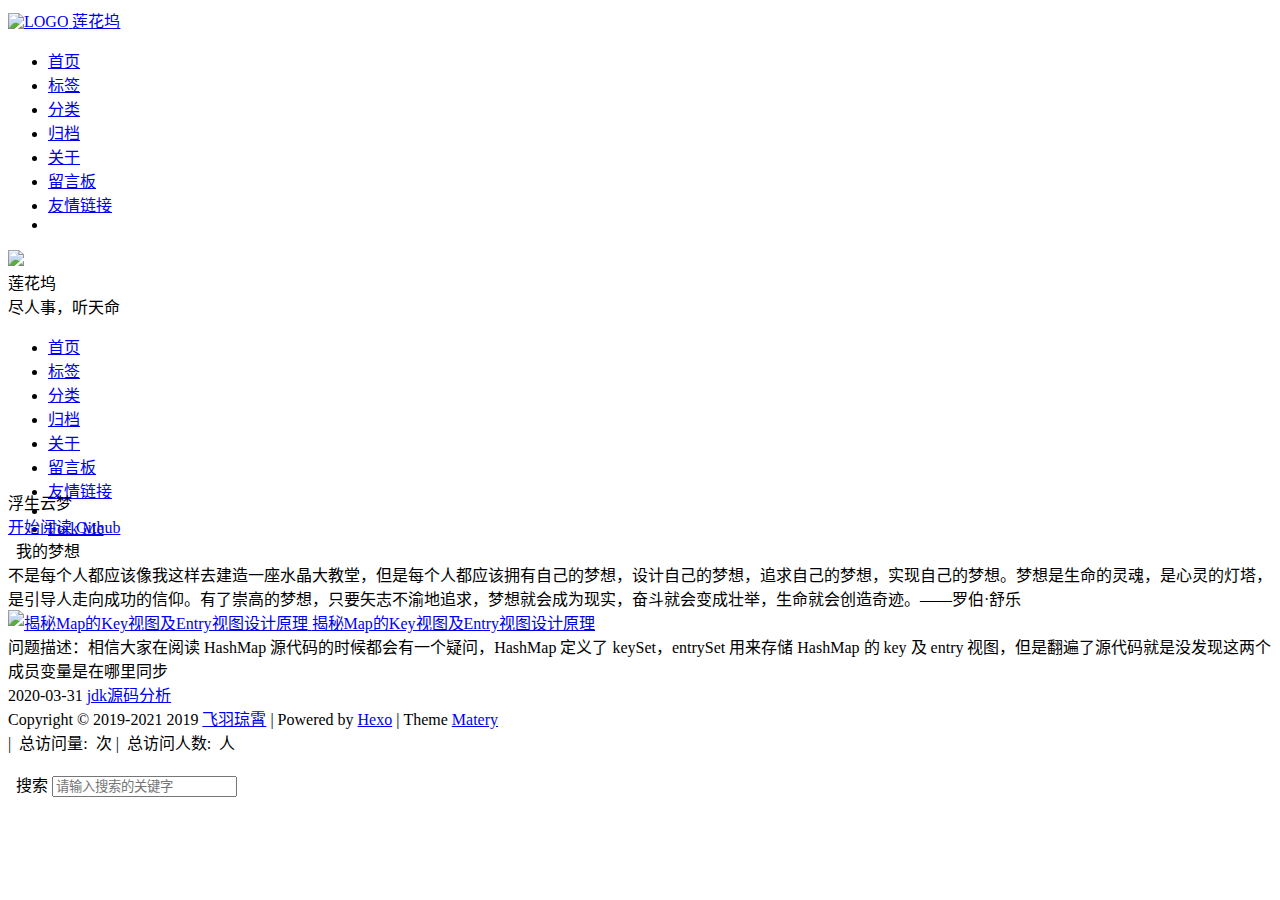
==== commit 922da95d: "Site updated: 2021-02-10 12:03:19" ====
--- a/index.html
+++ b/index.html
@@ -1,440 +1,903 @@
-<!DOCTYPE html>
+<!DOCTYPE HTML>
 <html lang="zh-CN">
+
+
 <head>
-  <meta charset="UTF-8">
-<meta name="viewport" content="width=device-width, initial-scale=1, maximum-scale=2">
-<meta name="theme-color" content="#222">
+    <meta charset="utf-8">
+    <meta name="keywords" content="莲花坞">
+    <meta name="description" content="尽人事，听天命">
+    <meta http-equiv="X-UA-Compatible" content="IE=edge">
+    <meta name="viewport" content="width=device-width, initial-scale=1.0, user-scalable=no">
+    <meta name="renderer" content="webkit|ie-stand|ie-comp">
+    <meta name="mobile-web-app-capable" content="yes">
+    <meta name="format-detection" content="telephone=no">
+    <meta name="apple-mobile-web-app-capable" content="yes">
+    <meta name="apple-mobile-web-app-status-bar-style" content="black-translucent">
+    <!-- Global site tag (gtag.js) - Google Analytics -->
+
+
+    <title>莲花坞</title>
+    <link rel="icon" type="image/png" href="/StackJonSnow.github.io/favicon.png">
+
+    <link rel="stylesheet" type="text/css" href="/StackJonSnow.github.io/libs/awesome/css/all.css">
+    <link rel="stylesheet" type="text/css" href="/StackJonSnow.github.io/libs/materialize/materialize.min.css">
+    <link rel="stylesheet" type="text/css" href="/StackJonSnow.github.io/libs/aos/aos.css">
+    <link rel="stylesheet" type="text/css" href="/StackJonSnow.github.io/libs/animate/animate.min.css">
+    <link rel="stylesheet" type="text/css" href="/StackJonSnow.github.io/libs/lightGallery/css/lightgallery.min.css">
+    <link rel="stylesheet" type="text/css" href="/StackJonSnow.github.io/css/matery.css">
+    <link rel="stylesheet" type="text/css" href="/StackJonSnow.github.io/css/my.css">
+
+    <script src="/StackJonSnow.github.io/libs/jquery/jquery.min.js"></script>
+
 <meta name="generator" content="Hexo 4.2.0">
-  <link rel="apple-touch-icon" sizes="180x180" href="/StackJonSnow.github.io/images/apple-touch-icon-next.png">
-  <link rel="icon" type="image/png" sizes="32x32" href="/StackJonSnow.github.io/images/favicon-32x32-next.png">
-  <link rel="icon" type="image/png" sizes="16x16" href="/StackJonSnow.github.io/images/favicon-16x16-next.png">
-  <link rel="mask-icon" href="/StackJonSnow.github.io/images/logo.svg" color="#222">
-
-<link rel="stylesheet" href="/StackJonSnow.github.io/css/main.css">
-
-
-<link rel="stylesheet" href="/StackJonSnow.github.io/lib/font-awesome/css/all.min.css">
-
-<script id="hexo-configurations">
-    var NexT = window.NexT || {};
-    var CONFIG = {"hostname":"stackjonsnow.github.io","root":"/StackJonSnow.github.io/","scheme":"Mist","version":"7.8.0","exturl":false,"sidebar":{"position":"left","display":"post","padding":18,"offset":12,"onmobile":false},"copycode":{"enable":false,"show_result":false,"style":null},"back2top":{"enable":true,"sidebar":false,"scrollpercent":false},"bookmark":{"enable":false,"color":"#222","save":"auto"},"fancybox":false,"mediumzoom":false,"lazyload":false,"pangu":false,"comments":{"style":"tabs","active":null,"storage":true,"lazyload":false,"nav":null},"algolia":{"hits":{"per_page":10},"labels":{"input_placeholder":"Search for Posts","hits_empty":"We didn't find any results for the search: ${query}","hits_stats":"${hits} results found in ${time} ms"}},"localsearch":{"enable":true,"trigger":"auto","top_n_per_article":1,"unescape":false,"preload":false},"motion":{"enable":true,"async":false,"transition":{"post_block":"fadeIn","post_header":"slideDownIn","post_body":"slideDownIn","coll_header":"slideLeftIn","sidebar":"slideUpIn"}},"path":"search.xml"};
-  </script>
-
-  <meta name="description" content="尽人事，听天命">
-<meta property="og:type" content="website">
-<meta property="og:title" content="莲花坞">
-<meta property="og:url" content="https://stackjonsnow.github.io/index.html">
-<meta property="og:site_name" content="莲花坞">
-<meta property="og:description" content="尽人事，听天命">
-<meta property="og:locale" content="zh_CN">
-<meta property="article:author" content="飞羽琼霄">
-<meta name="twitter:card" content="summary">
-
-<link rel="canonical" href="https://stackjonsnow.github.io/">
-
-
-<script id="page-configurations">
-  // https://hexo.io/docs/variables.html
-  CONFIG.page = {
-    sidebar: "",
-    isHome : true,
-    isPost : false,
-    lang   : 'zh-CN'
-  };
+<style>.github-emoji { position: relative; display: inline-block; width: 1.2em; min-height: 1.2em; overflow: hidden; vertical-align: top; color: transparent; }  .github-emoji > span { position: relative; z-index: 10; }  .github-emoji img, .github-emoji .fancybox { margin: 0 !important; padding: 0 !important; border: none !important; outline: none !important; text-decoration: none !important; user-select: none !important; cursor: auto !important; }  .github-emoji img { height: 1.2em !important; width: 1.2em !important; position: absolute !important; left: 50% !important; top: 50% !important; transform: translate(-50%, -50%) !important; user-select: none !important; cursor: auto !important; } .github-emoji-fallback { color: inherit; } .github-emoji-fallback img { opacity: 0 !important; }</style>
+<link rel="alternate" href="/StackJonSnow.github.io/atom.xml" title="莲花坞" type="application/atom+xml">
+
+<style>.github-emoji { position: relative; display: inline-block; width: 1.2em; min-height: 1.2em; overflow: hidden; vertical-align: top; color: transparent; }  .github-emoji > span { position: relative; z-index: 10; }  .github-emoji img, .github-emoji .fancybox { margin: 0 !important; padding: 0 !important; border: none !important; outline: none !important; text-decoration: none !important; user-select: none !important; cursor: auto !important; }  .github-emoji img { height: 1.2em !important; width: 1.2em !important; position: absolute !important; left: 50% !important; top: 50% !important; transform: translate(-50%, -50%) !important; user-select: none !important; cursor: auto !important; } .github-emoji-fallback { color: inherit; } .github-emoji-fallback img { opacity: 0 !important; }</style>
+</head>
+
+
+
+
+<body>
+    <header class="navbar-fixed">
+    <nav id="headNav" class="bg-color nav-transparent">
+        <div id="navContainer" class="nav-wrapper container">
+            <div class="brand-logo">
+                <a href="/StackJonSnow.github.io/" class="waves-effect waves-light">
+                    
+                    <img src="/StackJonSnow.github.io/medias/logo.png" class="logo-img" alt="LOGO">
+                    
+                    <span class="logo-span">莲花坞</span>
+                </a>
+            </div>
+            
+
+<a href="#" data-target="mobile-nav" class="sidenav-trigger button-collapse"><i class="fas fa-bars"></i></a>
+<ul class="right nav-menu">
+  
+  <li class="hide-on-med-and-down nav-item">
+    
+    <a href="/StackJonSnow.github.io/" class="waves-effect waves-light">
+      
+      <i class="fas fa-home" style="zoom: 0.6;"></i>
+      
+      <span>首页</span>
+    </a>
+    
+  </li>
+  
+  <li class="hide-on-med-and-down nav-item">
+    
+    <a href="/StackJonSnow.github.io/tags" class="waves-effect waves-light">
+      
+      <i class="fas fa-tags" style="zoom: 0.6;"></i>
+      
+      <span>标签</span>
+    </a>
+    
+  </li>
+  
+  <li class="hide-on-med-and-down nav-item">
+    
+    <a href="/StackJonSnow.github.io/categories" class="waves-effect waves-light">
+      
+      <i class="fas fa-bookmark" style="zoom: 0.6;"></i>
+      
+      <span>分类</span>
+    </a>
+    
+  </li>
+  
+  <li class="hide-on-med-and-down nav-item">
+    
+    <a href="/StackJonSnow.github.io/archives" class="waves-effect waves-light">
+      
+      <i class="fas fa-archive" style="zoom: 0.6;"></i>
+      
+      <span>归档</span>
+    </a>
+    
+  </li>
+  
+  <li class="hide-on-med-and-down nav-item">
+    
+    <a href="/StackJonSnow.github.io/about" class="waves-effect waves-light">
+      
+      <i class="fas fa-user-circle" style="zoom: 0.6;"></i>
+      
+      <span>关于</span>
+    </a>
+    
+  </li>
+  
+  <li class="hide-on-med-and-down nav-item">
+    
+    <a href="/StackJonSnow.github.io/contact" class="waves-effect waves-light">
+      
+      <i class="fas fa-comments" style="zoom: 0.6;"></i>
+      
+      <span>留言板</span>
+    </a>
+    
+  </li>
+  
+  <li class="hide-on-med-and-down nav-item">
+    
+    <a href="/StackJonSnow.github.io/friends" class="waves-effect waves-light">
+      
+      <i class="fas fa-address-book" style="zoom: 0.6;"></i>
+      
+      <span>友情链接</span>
+    </a>
+    
+  </li>
+  
+  <li>
+    <a href="#searchModal" class="modal-trigger waves-effect waves-light">
+      <i id="searchIcon" class="fas fa-search" title="搜索" style="zoom: 0.85;"></i>
+    </a>
+  </li>
+</ul>
+
+
+<div id="mobile-nav" class="side-nav sidenav">
+
+    <div class="mobile-head bg-color">
+        
+        <img src="/StackJonSnow.github.io/medias/logo.png" class="logo-img circle responsive-img">
+        
+        <div class="logo-name">莲花坞</div>
+        <div class="logo-desc">
+            
+            尽人事，听天命
+            
+        </div>
+    </div>
+
+    
+
+    <ul class="menu-list mobile-menu-list">
+        
+        <li class="m-nav-item">
+	  
+		<a href="/StackJonSnow.github.io/" class="waves-effect waves-light">
+			
+			    <i class="fa-fw fas fa-home"></i>
+			
+			首页
+		</a>
+          
+        </li>
+        
+        <li class="m-nav-item">
+	  
+		<a href="/StackJonSnow.github.io/tags" class="waves-effect waves-light">
+			
+			    <i class="fa-fw fas fa-tags"></i>
+			
+			标签
+		</a>
+          
+        </li>
+        
+        <li class="m-nav-item">
+	  
+		<a href="/StackJonSnow.github.io/categories" class="waves-effect waves-light">
+			
+			    <i class="fa-fw fas fa-bookmark"></i>
+			
+			分类
+		</a>
+          
+        </li>
+        
+        <li class="m-nav-item">
+	  
+		<a href="/StackJonSnow.github.io/archives" class="waves-effect waves-light">
+			
+			    <i class="fa-fw fas fa-archive"></i>
+			
+			归档
+		</a>
+          
+        </li>
+        
+        <li class="m-nav-item">
+	  
+		<a href="/StackJonSnow.github.io/about" class="waves-effect waves-light">
+			
+			    <i class="fa-fw fas fa-user-circle"></i>
+			
+			关于
+		</a>
+          
+        </li>
+        
+        <li class="m-nav-item">
+	  
+		<a href="/StackJonSnow.github.io/contact" class="waves-effect waves-light">
+			
+			    <i class="fa-fw fas fa-comments"></i>
+			
+			留言板
+		</a>
+          
+        </li>
+        
+        <li class="m-nav-item">
+	  
+		<a href="/StackJonSnow.github.io/friends" class="waves-effect waves-light">
+			
+			    <i class="fa-fw fas fa-address-book"></i>
+			
+			友情链接
+		</a>
+          
+        </li>
+        
+        
+        <li><div class="divider"></div></li>
+        <li>
+            <a href="https://github.com/blinkfox/hexo-theme-matery" class="waves-effect waves-light" target="_blank">
+                <i class="fab fa-github-square fa-fw"></i>Fork Me
+            </a>
+        </li>
+        
+    </ul>
+</div>
+
+
+        </div>
+
+        
+            <style>
+    .nav-transparent .github-corner {
+        display: none !important;
+    }
+
+    .github-corner {
+        position: absolute;
+        z-index: 10;
+        top: 0;
+        right: 0;
+        border: 0;
+        transform: scale(1.1);
+    }
+
+    .github-corner svg {
+        color: #0f9d58;
+        fill: #fff;
+        height: 64px;
+        width: 64px;
+    }
+
+    .github-corner:hover .octo-arm {
+        animation: a 0.56s ease-in-out;
+    }
+
+    .github-corner .octo-arm {
+        animation: none;
+    }
+
+    @keyframes a {
+        0%,
+        to {
+            transform: rotate(0);
+        }
+        20%,
+        60% {
+            transform: rotate(-25deg);
+        }
+        40%,
+        80% {
+            transform: rotate(10deg);
+        }
+    }
+</style>
+
+<a href="https://github.com/blinkfox/hexo-theme-matery" class="github-corner tooltipped hide-on-med-and-down" target="_blank"
+   data-tooltip="Fork Me" data-position="left" data-delay="50">
+    <svg viewBox="0 0 250 250" aria-hidden="true">
+        <path d="M0,0 L115,115 L130,115 L142,142 L250,250 L250,0 Z"></path>
+        <path d="M128.3,109.0 C113.8,99.7 119.0,89.6 119.0,89.6 C122.0,82.7 120.5,78.6 120.5,78.6 C119.2,72.0 123.4,76.3 123.4,76.3 C127.3,80.9 125.5,87.3 125.5,87.3 C122.9,97.6 130.6,101.9 134.4,103.2"
+              fill="currentColor" style="transform-origin: 130px 106px;" class="octo-arm"></path>
+        <path d="M115.0,115.0 C114.9,115.1 118.7,116.5 119.8,115.4 L133.7,101.6 C136.9,99.2 139.9,98.4 142.2,98.6 C133.8,88.0 127.5,74.4 143.8,58.0 C148.5,53.4 154.0,51.2 159.7,51.0 C160.3,49.4 163.2,43.6 171.4,40.1 C171.4,40.1 176.1,42.5 178.8,56.2 C183.1,58.6 187.2,61.8 190.9,65.4 C194.5,69.0 197.7,73.2 200.1,77.6 C213.8,80.2 216.3,84.9 216.3,84.9 C212.7,93.1 206.9,96.0 205.4,96.6 C205.1,102.4 203.0,107.8 198.3,112.5 C181.9,128.9 168.3,122.5 157.7,114.1 C157.9,116.9 156.7,120.9 152.7,124.9 L141.0,136.5 C139.8,137.7 141.6,141.9 141.8,141.8 Z"
+              fill="currentColor" class="octo-body"></path>
+    </svg>
+</a>
+        
+    </nav>
+
+</header>
+
+    
+<style>
+    .carousel-control {
+        width: 45px;
+        height: 45px;
+        line-height: 55px;
+        border-radius: 45px;
+        background: transparent;
+        cursor: pointer;
+        z-index: 100;
+    }
+
+    #prev-cover {
+        position: absolute;
+        top: 48%;
+        left: 8px;
+    }
+
+    #next-cover {
+        position: absolute;
+        top: 48%;
+        right: 8px;;
+    }
+
+    #prev-cover i {
+        margin-right: 3px;
+    }
+
+    #next-cover i {
+        margin-left: 3px;
+    }
+
+    .carousel-control:hover {
+        background-color: rgba(0, 0, 0, .4);
+    }
+
+    .carousel-control i {
+        color: #fff;
+        font-size: 2.4rem;
+    }
+</style>
+
+
+
+<div class="carousel carousel-slider center index-cover" data-indicators="true" style="margin-top: -64px;">
+    
+
+    <div class="carousel-item red white-text bg-cover about-cover">
+        <div class="container">
+            <div class="row">
+    <div class="col s10 offset-s1 m8 offset-m2 l8 offset-l2">
+        <div class="brand">
+            <div class="title center-align">
+                
+                浮生云梦
+                
+            </div>
+
+            <div class="description center-align">
+                
+                <span id="subtitle"></span>
+                <script src="https://cdn.jsdelivr.net/npm/typed.js@2.0.11"></script>
+                <script>
+                    var typed = new Typed("#subtitle", {
+                        strings: [ 
+                            
+                                "从来没有真正的绝境, 只有心灵的迷途",
+                            
+                                "Never really desperate, only the lost of the soul",
+                            
+                        ],
+                        startDelay: 300,
+                        typeSpeed: 100,
+                        loop: true,
+                        backSpeed: 50,
+                        showCursor: true
+                    });
+                </script>
+                
+            </div>
+        </div>
+    </div>
+</div>
+
+
+<script>
+    // 每天切换 banner 图.  Switch banner image every day.
+    var bannerUrl = "/StackJonSnow.github.io/medias/banner/" + new Date().getDay() + '.jpg';
+    $('.bg-cover').css('background-image', 'url(' + bannerUrl + ')');
 </script>
 
-  <title>莲花坞</title>
-  
-
-
-
-
-
-
-  <noscript>
-  <style>
-  .use-motion .brand,
-  .use-motion .menu-item,
-  .sidebar-inner,
-  .use-motion .post-block,
-  .use-motion .pagination,
-  .use-motion .comments,
-  .use-motion .post-header,
-  .use-motion .post-body,
-  .use-motion .collection-header { opacity: initial; }
-
-  .use-motion .site-title,
-  .use-motion .site-subtitle {
-    opacity: initial;
-    top: initial;
-  }
-
-  .use-motion .logo-line-before i { left: initial; }
-  .use-motion .logo-line-after i { right: initial; }
-  </style>
-</noscript>
-
-</head>
-
-<body itemscope itemtype="http://schema.org/WebPage">
-  <div class="container use-motion">
-    <div class="headband"></div>
-
-    <header class="header" itemscope itemtype="http://schema.org/WPHeader">
-      <div class="header-inner"><div class="site-brand-container">
-  <div class="site-nav-toggle">
-    <div class="toggle" aria-label="切换导航栏">
-      <span class="toggle-line toggle-line-first"></span>
-      <span class="toggle-line toggle-line-middle"></span>
-      <span class="toggle-line toggle-line-last"></span>
+
+
+            <div class="cover-btns">
+                <a href="#indexCard" class="waves-effect waves-light btn">
+                    <i class="fa fa-angle-double-down"></i>开始阅读
+                </a>
+
+                
+                    <a href="https://github.com/blinkfox/hexo-theme-matery" class="waves-effect waves-light btn" target="_blank">
+                        <i class="fab fa-github-alt"></i>Github
+                    </a>
+                
+            </div>
+            <div class="cover-social-link">
+    <a href="https://github.com/blinkfox" class="tooltipped" target="_blank" data-tooltip="访问我的GitHub" data-position="top" data-delay="50">
+        <i class="fab fa-github"></i>
+    </a>
+
+
+
+    <a href="mailto:1181062873@qq.com" class="tooltipped" target="_blank" data-tooltip="邮件联系我" data-position="top" data-delay="50">
+        <i class="fas fa-envelope-open"></i>
+    </a>
+
+
+
+
+
+
+
+    <a href="tencent://AddContact/?fromId=50&fromSubId=1&subcmd=all&uin=1181062873" class="tooltipped" target="_blank" data-tooltip="QQ联系我: 1181062873" data-position="top" data-delay="50">
+        <i class="fab fa-qq"></i>
+    </a>
+
+
+
+
+
+
+
+    <a href="/StackJonSnow.github.io/atom.xml" class="tooltipped" target="_blank" data-tooltip="RSS 订阅" data-position="top" data-delay="50">
+        <i class="fas fa-rss"></i>
+    </a>
+
+</div>
+        </div>
     </div>
-  </div>
-
-  <div class="site-meta">
-
-    <a href="/StackJonSnow.github.io/" class="brand" rel="start">
-      <span class="logo-line-before"><i></i></span>
-      <h1 class="site-title">莲花坞</h1>
-      <span class="logo-line-after"><i></i></span>
-    </a>
-      <p class="site-subtitle" itemprop="description">浮生云梦</p>
-  </div>
-
-  <div class="site-nav-right">
-    <div class="toggle popup-trigger">
-        <i class="fa fa-search fa-fw fa-lg"></i>
+
+    
+</div>
+
+<script>
+    $(function () {
+        let coverSlider = $('.carousel');
+
+        //用户触摸轮播自动 restartPlay 是否生效
+        let initUserPressedOrDraggedActive = false
+
+        //用户触摸轮播自动 restartPlay
+        function initUserPressedOrDragged(instance) {
+            setInterval(() => {
+                if (instance.pressed || instance.dragged) {
+                    // console.log('initUserPressedOrDragged: ',instance.pressed,instance.dragged)
+                    restartPlay()
+                }
+            }, 1000)
+        }
+
+        coverSlider.carousel({
+            duration: Number('120'),
+            fullWidth: true,
+            indicators: 'true' === 'true',
+            onCycleTo() {
+                if (!initUserPressedOrDraggedActive) {
+                    // console.log('initUserPressedOrDraggedActive')
+                    initUserPressedOrDragged(this)
+                    initUserPressedOrDraggedActive = true
+                }
+            },
+        })
+
+        let carouselIntervalId;
+        
+        // Loop to call the next cover article picture.
+        let autoCarousel = function () {
+            carouselIntervalId = setInterval(function () {
+                coverSlider.carousel('next');
+            }, 5000);
+        };
+        autoCarousel();
+        
+
+        function restartPlay() {
+            
+            clearInterval(carouselIntervalId);
+            autoCarousel();
+            
+        };
+
+        
+        // prev and next cover post.
+        $('#prev-cover').click(function () {
+            coverSlider.carousel('prev');
+            restartPlay();
+        });
+        $('#next-cover').click(function () {
+            coverSlider.carousel('next');
+            restartPlay();
+        });
+        
+    });
+</script>
+
+
+
+<main class="content">
+
+    
+    <div id="indexCard" class="index-card">
+        <div class="container ">
+            <div class="card">
+                <div class="card-content">
+                    
+                        <div class="dream">
+    
+    <div class="title center-align">
+        <i class="far fa-lightbulb"></i>&nbsp;&nbsp;我的梦想
     </div>
-  </div>
+    
+    <div class="row">
+        <div class="col l8 offset-l2 m10 offset-m1 s10 offset-s1 center-align text">
+            不是每个人都应该像我这样去建造一座水晶大教堂，但是每个人都应该拥有自己的梦想，设计自己的梦想，追求自己的梦想，实现自己的梦想。梦想是生命的灵魂，是心灵的灯塔，是引导人走向成功的信仰。有了崇高的梦想，只要矢志不渝地追求，梦想就会成为现实，奋斗就会变成壮举，生命就会创造奇迹。——罗伯·舒乐
+        </div>
+    </div>
 </div>
 
-
-
-
-<nav class="site-nav">
-  <ul id="menu" class="menu">
-        <li class="menu-item menu-item-home">
-
-    <a href="/StackJonSnow.github.io/" rel="section"><i class="fa fa-home fa-fw"></i>首页</a>
-
-  </li>
-        <li class="menu-item menu-item-about">
-
-    <a href="/StackJonSnow.github.io/about/" rel="section"><i class="fa fa-user fa-fw"></i>关于</a>
-
-  </li>
-        <li class="menu-item menu-item-tags">
-
-    <a href="/StackJonSnow.github.io/tags/" rel="section"><i class="fa fa-tags fa-fw"></i>标签</a>
-
-  </li>
-        <li class="menu-item menu-item-categories">
-
-    <a href="/StackJonSnow.github.io/categories/" rel="section"><i class="fa fa-th fa-fw"></i>分类</a>
-
-  </li>
-        <li class="menu-item menu-item-archives">
-
-    <a href="/StackJonSnow.github.io/archives/" rel="section"><i class="fa fa-archive fa-fw"></i>归档</a>
-
-  </li>
-      <li class="menu-item menu-item-search">
-        <a role="button" class="popup-trigger"><i class="fa fa-search fa-fw"></i>搜索
-        </a>
-      </li>
-  </ul>
-</nav>
-
-
-
-  <div class="search-pop-overlay">
-    <div class="popup search-popup">
+                    
+
+                    
+
+                    
+
+                    
+                    <div id="recommend-sections" class="recommend">
+                        
+
+
+
+                    </div>
+                    
+                </div>
+            </div>
+        </div>
+    </div>
+    
+
+    
+
+    <!-- 所有文章卡片 -->
+    <article id="articles" class="container articles">
+        <div class="row article-row">
+            
+            <div class="article col s12 m6 l4" data-aos="zoom-in">
+                <div class="card">
+                    <a href="/StackJonSnow.github.io/2020/03/31/hashmap-code-1/">
+                        <div class="card-image">
+                            
+                            
+                            <img src="/StackJonSnow.github.io/medias/featureimages/22.jpg" class="responsive-img" alt="揭秘Map的Key视图及Entry视图设计原理">
+                            
+                            <span class="card-title">揭秘Map的Key视图及Entry视图设计原理</span>
+                        </div>
+                    </a>
+
+                    <div class="card-content article-content">
+                        <div class="summary block-with-text">
+                            
+                                问题描述：相信大家在阅读 HashMap 源代码的时候都会有一个疑问，HashMap 定义了 keySet，entrySet 用来存储 HashMap 的 key 及 entry 视图，但是翻遍了源代码就是没发现这两个成员变量是在哪里同步 
+                            
+                        </div>
+                        <div class="publish-info">
+                            <span class="publish-date">
+                                <i class="far fa-clock fa-fw icon-date"></i>2020-03-31
+                            </span>
+                            <span class="publish-author">
+                                
+                                <i class="fas fa-bookmark fa-fw icon-category"></i>
+                                
+                                <a href="/StackJonSnow.github.io/categories/jdk%E6%BA%90%E7%A0%81%E5%88%86%E6%9E%90/" class="post-category">
+                                    jdk源码分析
+                                </a>
+                                
+                                
+                            </span>
+                        </div>
+                    </div>
+
+                    
+                </div>
+            </div>
+            
+        </div>
+    </article>
+
+</main>
+
+
+
+
+    <footer class="page-footer bg-color">
+    
+        <link rel="stylesheet" href="/StackJonSnow.github.io/libs/aplayer/APlayer.min.css">
+<style>
+    .aplayer .aplayer-lrc p {
+        
+        display: none;
+        
+        font-size: 12px;
+        font-weight: 700;
+        line-height: 16px !important;
+    }
+
+    .aplayer .aplayer-lrc p.aplayer-lrc-current {
+        
+        display: none;
+        
+        font-size: 15px;
+        color: #42b983;
+    }
+
+    
+    .aplayer.aplayer-fixed.aplayer-narrow .aplayer-body {
+        left: -66px !important;
+    }
+
+    .aplayer.aplayer-fixed.aplayer-narrow .aplayer-body:hover {
+        left: 0px !important;
+    }
+
+    
+</style>
+<div class="">
+    
+    <div class="row">
+        <meting-js class="col l8 offset-l2 m10 offset-m1 s12"
+                   server="netease"
+                   type="playlist"
+                   id="503838841"
+                   fixed='true'
+                   autoplay='false'
+                   theme='#42b983'
+                   loop='all'
+                   order='random'
+                   preload='auto'
+                   volume='0.7'
+                   list-folded='true'
+        >
+        </meting-js>
+    </div>
+</div>
+
+<script src="/StackJonSnow.github.io/libs/aplayer/APlayer.min.js"></script>
+<script src="https://cdn.jsdelivr.net/npm/meting@2/dist/Meting.min.js"></script>
+
+    
+    <div class="container row center-align" style="margin-bottom: 0px !important;">
+        <div class="col s12 m8 l8 copy-right">
+            Copyright&nbsp;&copy;
+            
+                <span id="year">2019-2021</span>
+            
+            <span id="year">2019</span>
+            <a href="/StackJonSnow.github.io/about" target="_blank">飞羽琼霄</a>
+            |&nbsp;Powered by&nbsp;<a href="https://hexo.io/" target="_blank">Hexo</a>
+            |&nbsp;Theme&nbsp;<a href="https://github.com/blinkfox/hexo-theme-matery" target="_blank">Matery</a>
+            <br>
+            
+            
+            
+            
+            
+            
+            <span id="busuanzi_container_site_pv">
+                |&nbsp;<i class="far fa-eye"></i>&nbsp;总访问量:&nbsp;<span id="busuanzi_value_site_pv"
+                    class="white-color"></span>&nbsp;次
+            </span>
+            
+            
+            <span id="busuanzi_container_site_uv">
+                |&nbsp;<i class="fas fa-users"></i>&nbsp;总访问人数:&nbsp;<span id="busuanzi_value_site_uv"
+                    class="white-color"></span>&nbsp;人
+            </span>
+            
+            <br>
+            
+            <br>
+            
+        </div>
+        <div class="col s12 m4 l4 social-link social-statis">
+    <a href="https://github.com/blinkfox" class="tooltipped" target="_blank" data-tooltip="访问我的GitHub" data-position="top" data-delay="50">
+        <i class="fab fa-github"></i>
+    </a>
+
+
+
+    <a href="mailto:1181062873@qq.com" class="tooltipped" target="_blank" data-tooltip="邮件联系我" data-position="top" data-delay="50">
+        <i class="fas fa-envelope-open"></i>
+    </a>
+
+
+
+
+
+
+
+    <a href="tencent://AddContact/?fromId=50&fromSubId=1&subcmd=all&uin=1181062873" class="tooltipped" target="_blank" data-tooltip="QQ联系我: 1181062873" data-position="top" data-delay="50">
+        <i class="fab fa-qq"></i>
+    </a>
+
+
+
+
+
+
+
+    <a href="/StackJonSnow.github.io/atom.xml" class="tooltipped" target="_blank" data-tooltip="RSS 订阅" data-position="top" data-delay="50">
+        <i class="fas fa-rss"></i>
+    </a>
+
+</div>
+    </div>
+</footer>
+
+<div class="progress-bar"></div>
+
+
+    <!-- 搜索遮罩框 -->
+<div id="searchModal" class="modal">
+    <div class="modal-content">
         <div class="search-header">
-  <span class="search-icon">
-    <i class="fa fa-search"></i>
-  </span>
-  <div class="search-input-container">
-    <input autocomplete="off" autocapitalize="off"
-           placeholder="搜索..." spellcheck="false"
-           type="search" class="search-input">
-  </div>
-  <span class="popup-btn-close">
-    <i class="fa fa-times-circle"></i>
-  </span>
+            <span class="title"><i class="fas fa-search"></i>&nbsp;&nbsp;搜索</span>
+            <input type="search" id="searchInput" name="s" placeholder="请输入搜索的关键字"
+                   class="search-input">
+        </div>
+        <div id="searchResult"></div>
+    </div>
 </div>
-<div id="search-result">
-  <div id="no-result">
-    <i class="fa fa-spinner fa-pulse fa-5x fa-fw"></i>
-  </div>
+
+<script type="text/javascript">
+$(function () {
+    var searchFunc = function (path, search_id, content_id) {
+        'use strict';
+        $.ajax({
+            url: path,
+            dataType: "xml",
+            success: function (xmlResponse) {
+                // get the contents from search data
+                var datas = $("entry", xmlResponse).map(function () {
+                    return {
+                        title: $("title", this).text(),
+                        content: $("content", this).text(),
+                        url: $("url", this).text()
+                    };
+                }).get();
+                var $input = document.getElementById(search_id);
+                var $resultContent = document.getElementById(content_id);
+                $input.addEventListener('input', function () {
+                    var str = '<ul class=\"search-result-list\">';
+                    var keywords = this.value.trim().toLowerCase().split(/[\s\-]+/);
+                    $resultContent.innerHTML = "";
+                    if (this.value.trim().length <= 0) {
+                        return;
+                    }
+                    // perform local searching
+                    datas.forEach(function (data) {
+                        var isMatch = true;
+                        var data_title = data.title.trim().toLowerCase();
+                        var data_content = data.content.trim().replace(/<[^>]+>/g, "").toLowerCase();
+                        var data_url = data.url;
+                        data_url = data_url.indexOf('/') === 0 ? data.url : '/' + data_url;
+                        var index_title = -1;
+                        var index_content = -1;
+                        var first_occur = -1;
+                        // only match artiles with not empty titles and contents
+                        if (data_title !== '' && data_content !== '') {
+                            keywords.forEach(function (keyword, i) {
+                                index_title = data_title.indexOf(keyword);
+                                index_content = data_content.indexOf(keyword);
+                                if (index_title < 0 && index_content < 0) {
+                                    isMatch = false;
+                                } else {
+                                    if (index_content < 0) {
+                                        index_content = 0;
+                                    }
+                                    if (i === 0) {
+                                        first_occur = index_content;
+                                    }
+                                }
+                            });
+                        }
+                        // show search results
+                        if (isMatch) {
+                            str += "<li><a href='" + data_url + "' class='search-result-title'>" + data_title + "</a>";
+                            var content = data.content.trim().replace(/<[^>]+>/g, "");
+                            if (first_occur >= 0) {
+                                // cut out 100 characters
+                                var start = first_occur - 20;
+                                var end = first_occur + 80;
+                                if (start < 0) {
+                                    start = 0;
+                                }
+                                if (start === 0) {
+                                    end = 100;
+                                }
+                                if (end > content.length) {
+                                    end = content.length;
+                                }
+                                var match_content = content.substr(start, end);
+                                // highlight all keywords
+                                keywords.forEach(function (keyword) {
+                                    var regS = new RegExp(keyword, "gi");
+                                    match_content = match_content.replace(regS, "<em class=\"search-keyword\">" + keyword + "</em>");
+                                });
+
+                                str += "<p class=\"search-result\">" + match_content + "...</p>"
+                            }
+                            str += "</li>";
+                        }
+                    });
+                    str += "</ul>";
+                    $resultContent.innerHTML = str;
+                });
+            }
+        });
+    };
+
+    searchFunc('/StackJonSnow.github.io/search.xml', 'searchInput', 'searchResult');
+});
+</script>
+
+    <!-- 回到顶部按钮 -->
+<div id="backTop" class="top-scroll">
+    <a class="btn-floating btn-large waves-effect waves-light" href="#!">
+        <i class="fas fa-arrow-up"></i>
+    </a>
 </div>
 
-    </div>
-  </div>
-
-</div>
-    </header>
-
-    
-  <div class="back-to-top">
-    <i class="fa fa-arrow-up"></i>
-    <span>0%</span>
-  </div>
-
-  <a href="https://github.com/StackJonSnow" class="github-corner" title="Follow me on GitHub" aria-label="Follow me on GitHub" rel="noopener" target="_blank"><svg width="80" height="80" viewBox="0 0 250 250" aria-hidden="true"><path d="M0,0 L115,115 L130,115 L142,142 L250,250 L250,0 Z"></path><path d="M128.3,109.0 C113.8,99.7 119.0,89.6 119.0,89.6 C122.0,82.7 120.5,78.6 120.5,78.6 C119.2,72.0 123.4,76.3 123.4,76.3 C127.3,80.9 125.5,87.3 125.5,87.3 C122.9,97.6 130.6,101.9 134.4,103.2" fill="currentColor" style="transform-origin: 130px 106px;" class="octo-arm"></path><path d="M115.0,115.0 C114.9,115.1 118.7,116.5 119.8,115.4 L133.7,101.6 C136.9,99.2 139.9,98.4 142.2,98.6 C133.8,88.0 127.5,74.4 143.8,58.0 C148.5,53.4 154.0,51.2 159.7,51.0 C160.3,49.4 163.2,43.6 171.4,40.1 C171.4,40.1 176.1,42.5 178.8,56.2 C183.1,58.6 187.2,61.8 190.9,65.4 C194.5,69.0 197.7,73.2 200.1,77.6 C213.8,80.2 216.3,84.9 216.3,84.9 C212.7,93.1 206.9,96.0 205.4,96.6 C205.1,102.4 203.0,107.8 198.3,112.5 C181.9,128.9 168.3,122.5 157.7,114.1 C157.9,116.9 156.7,120.9 152.7,124.9 L141.0,136.5 C139.8,137.7 141.6,141.9 141.8,141.8 Z" fill="currentColor" class="octo-body"></path></svg></a>
-
-
-    <main class="main">
-      <div class="main-inner">
-        <div class="content-wrap">
-          
-
-          <div class="content index posts-expand">
-            
-      
-  
-  
-  <article itemscope itemtype="http://schema.org/Article" class="post-block" lang="zh-CN">
-    <link itemprop="mainEntityOfPage" href="https://stackjonsnow.github.io/2020/03/31/hashmap-code-1/">
-
-    <span hidden itemprop="author" itemscope itemtype="http://schema.org/Person">
-      <meta itemprop="image" content="/StackJonSnow.github.io/images/me.png">
-      <meta itemprop="name" content="飞羽琼霄">
-      <meta itemprop="description" content="尽人事，听天命">
-    </span>
-
-    <span hidden itemprop="publisher" itemscope itemtype="http://schema.org/Organization">
-      <meta itemprop="name" content="莲花坞">
-    </span>
-      <header class="post-header">
-        <h2 class="post-title" itemprop="name headline">
-          
-            <a href="/StackJonSnow.github.io/2020/03/31/hashmap-code-1/" class="post-title-link" itemprop="url">揭秘Map的Key视图及Entry视图设计原理</a>
-        </h2>
-
-        <div class="post-meta">
-            <span class="post-meta-item">
-              <span class="post-meta-item-icon">
-                <i class="far fa-calendar"></i>
-              </span>
-              <span class="post-meta-item-text">发表于</span>
-
-              <time title="创建时间：2020-03-31 16:11:44" itemprop="dateCreated datePublished" datetime="2020-03-31T16:11:44+08:00">2020-03-31</time>
-            </span>
-              <span class="post-meta-item">
-                <span class="post-meta-item-icon">
-                  <i class="far fa-calendar-check"></i>
-                </span>
-                <span class="post-meta-item-text">更新于</span>
-                <time title="修改时间：2020-04-01 16:43:49" itemprop="dateModified" datetime="2020-04-01T16:43:49+08:00">2020-04-01</time>
-              </span>
-            <span class="post-meta-item">
-              <span class="post-meta-item-icon">
-                <i class="far fa-folder"></i>
-              </span>
-              <span class="post-meta-item-text">分类于</span>
-                <span itemprop="about" itemscope itemtype="http://schema.org/Thing">
-                  <a href="/StackJonSnow.github.io/categories/jdk%E6%BA%90%E7%A0%81%E5%88%86%E6%9E%90/" itemprop="url" rel="index"><span itemprop="name">jdk源码分析</span></a>
-                </span>
-            </span>
-
-          
-
-        </div>
-      </header>
-
-    
-    
-    
-    <div class="post-body" itemprop="articleBody">
-
-      
-          <p>问题描述：相信大家在阅读 HashMap 源代码的时候都会有一个疑问，HashMap 定义了 keySet，entrySet 用来存储 HashMap 的 key 及 entry 视图，但是翻遍了源代码就是没发现这两个成员变量是在哪里同步 HashMap 的 key 和 entry 的，下面就以 keySet 为例来分析Key视图的设计原理</p>
-<h3 id="1-HashMap-中-keySet-的声明及获取代码"><a href="#1-HashMap-中-keySet-的声明及获取代码" class="headerlink" title="1. HashMap 中 keySet 的声明及获取代码"></a>1. HashMap 中 keySet 的声明及获取代码</h3><figure class="highlight plain"><table><tr><td class="gutter"><pre><span class="line">1</span><br><span class="line">2</span><br><span class="line">3</span><br><span class="line">4</span><br><span class="line">5</span><br><span class="line">6</span><br><span class="line">7</span><br><span class="line">8</span><br><span class="line">9</span><br><span class="line">10</span><br><span class="line">11</span><br><span class="line">12</span><br><span class="line">13</span><br></pre></td><td class="code"><pre><span class="line">&#x2F;&#x2F; key 集合成员变量声明</span><br><span class="line">transient Set&lt;K&gt;        keySet;</span><br><span class="line"></span><br><span class="line">&#x2F;&#x2F; 获取 key 集合视图</span><br><span class="line">public Set&lt;K&gt; keySet() &#123;</span><br><span class="line">    Set&lt;K&gt; ks &#x3D; keySet;</span><br><span class="line">    if (ks &#x3D;&#x3D; null) &#123;</span><br><span class="line">        &#x2F;&#x2F; 创建了 KeySet 对象，可能在构造器中同步了 HashMap 的所有 key</span><br><span class="line">        ks &#x3D; new KeySet();</span><br><span class="line">        keySet &#x3D; ks;</span><br><span class="line">    &#125;</span><br><span class="line">    return ks;</span><br><span class="line">&#125;</span><br></pre></td></tr></table></figure>
-
-<p>直接调用 keySet() 方法就可以返回当前 hashmap 的 key 视图，但是没有看到忘 keyset 中存储 hashmap 所有 key 的代码，于是只能看下 KeySet 中是否有同步数据的代码。</p>
-<h3 id="2-KeySet-定义"><a href="#2-KeySet-定义" class="headerlink" title="2.KeySet 定义"></a>2.KeySet 定义</h3><figure class="highlight plain"><table><tr><td class="gutter"><pre><span class="line">1</span><br><span class="line">2</span><br><span class="line">3</span><br><span class="line">4</span><br><span class="line">5</span><br><span class="line">6</span><br><span class="line">7</span><br><span class="line">8</span><br><span class="line">9</span><br><span class="line">10</span><br><span class="line">11</span><br><span class="line">12</span><br><span class="line">13</span><br><span class="line">14</span><br><span class="line">15</span><br><span class="line">16</span><br><span class="line">17</span><br><span class="line">18</span><br><span class="line">19</span><br><span class="line">20</span><br><span class="line">21</span><br><span class="line">22</span><br><span class="line">23</span><br><span class="line">24</span><br><span class="line">25</span><br><span class="line">26</span><br><span class="line">27</span><br><span class="line">28</span><br><span class="line">29</span><br><span class="line">30</span><br><span class="line">31</span><br></pre></td><td class="code"><pre><span class="line">&#x2F;&#x2F; key 视图定义</span><br><span class="line">final class KeySet extends AbstractSet&lt;K&gt; &#123;</span><br><span class="line">    public final int size()                 &#123; return size; &#125;</span><br><span class="line">    public final void clear()               &#123; HashMap.this.clear(); &#125;</span><br><span class="line">    </span><br><span class="line">    &#x2F;&#x2F; 构造器中也没有同步数据的代码，看迭代器中能不能发现什么</span><br><span class="line">    public final Iterator&lt;K&gt; iterator()     &#123; return new KeyIterator(); &#125;</span><br><span class="line">    public final boolean contains(Object o) &#123; return containsKey(o); &#125;</span><br><span class="line">    public final boolean remove(Object key) &#123;</span><br><span class="line">        return removeNode(hash(key), key, null, false, true) !&#x3D; null;</span><br><span class="line">    &#125;</span><br><span class="line">    public final Spliterator&lt;K&gt; spliterator() &#123;</span><br><span class="line">        return new KeySpliterator&lt;&gt;(HashMap.this, 0, -1, 0, 0);</span><br><span class="line">    &#125;</span><br><span class="line">    </span><br><span class="line">    &#x2F;&#x2F; forEach 方法中似乎看到了一点线索，看到遍历的时候是直接使用外部类（即 hashmap）存储数据的数组</span><br><span class="line">    public final void forEach(Consumer&lt;? super K&gt; action) &#123;</span><br><span class="line">        Node&lt;K,V&gt;[] tab;</span><br><span class="line">        if (action &#x3D;&#x3D; null)</span><br><span class="line">            throw new NullPointerException();</span><br><span class="line">        &#x2F;&#x2F; 这里将 hashmap 的 table 赋值给了 tab，证明这里遍历的其实就是 hashmap</span><br><span class="line">        if (size &gt; 0 &amp;&amp; (tab &#x3D; table) !&#x3D; null) &#123;</span><br><span class="line">            int mc &#x3D; modCount;</span><br><span class="line">            for (int i &#x3D; 0; i &lt; tab.length; ++i) &#123;</span><br><span class="line">                for (Node&lt;K,V&gt; e &#x3D; tab[i]; e !&#x3D; null; e &#x3D; e.next)</span><br><span class="line">                    action.accept(e.key);</span><br><span class="line">            &#125;</span><br><span class="line">            if (modCount !&#x3D; mc)</span><br><span class="line">                throw new ConcurrentModificationException();</span><br><span class="line">        &#125;</span><br><span class="line">&#125;</span><br></pre></td></tr></table></figure>
-<p>KeySet 构造器中也没有同步数据相关代码，意外看到 forEach() 中其实就是遍历 hashmap，那么是否迭代器也是在遍历 hashmap 呢。（增强 for 循环遍历集合类型对象时其实使用的就是迭代器）</p>
-<p>3.KeyIterator 定义</p>
-<figure class="highlight plain"><table><tr><td class="gutter"><pre><span class="line">1</span><br><span class="line">2</span><br><span class="line">3</span><br><span class="line">4</span><br></pre></td><td class="code"><pre><span class="line">final class KeyIterator extends HashIterator</span><br><span class="line">    implements Iterator&lt;K&gt; &#123;</span><br><span class="line">    public final K next() &#123; return nextNode().key; &#125;</span><br><span class="line">&#125;</span><br></pre></td></tr></table></figure>
-
-<p>调用 nextNode() 实现遍历，继续看 nextNode() 代码</p>
-<figure class="highlight plain"><table><tr><td class="gutter"><pre><span class="line">1</span><br><span class="line">2</span><br><span class="line">3</span><br><span class="line">4</span><br><span class="line">5</span><br><span class="line">6</span><br><span class="line">7</span><br><span class="line">8</span><br><span class="line">9</span><br><span class="line">10</span><br><span class="line">11</span><br><span class="line">12</span><br><span class="line">13</span><br><span class="line">14</span><br><span class="line">15</span><br></pre></td><td class="code"><pre><span class="line">final Node&lt;K,V&gt; nextNode() &#123;</span><br><span class="line">        Node&lt;K,V&gt;[] t;</span><br><span class="line">        &#x2F;&#x2F; next 为 KeyIterator 的父类 HashIterator 中的成员变量</span><br><span class="line">        Node&lt;K,V&gt; e &#x3D; next;</span><br><span class="line">        </span><br><span class="line">        if (modCount !&#x3D; expectedModCount)</span><br><span class="line">            throw new ConcurrentModificationException();</span><br><span class="line">        if (e &#x3D;&#x3D; null)</span><br><span class="line">            throw new NoSuchElementException();</span><br><span class="line">        if ((next &#x3D; (current &#x3D; e).next) &#x3D;&#x3D; null &amp;&amp; (t &#x3D; table) !&#x3D; null) &#123;</span><br><span class="line">            do &#123;&#125; while (index &lt; t.length &amp;&amp; (next &#x3D; t[index++]) &#x3D;&#x3D; null);</span><br><span class="line">        &#125;</span><br><span class="line">        &#x2F;&#x2F; 这里其实就是返回父类中的 next</span><br><span class="line">        return e;</span><br><span class="line">&#125;</span><br></pre></td></tr></table></figure>
-
-<p>返回的是父类中的 next 成员变量，继续看父类 HashIterator 中的代码</p>
-<figure class="highlight plain"><table><tr><td class="gutter"><pre><span class="line">1</span><br><span class="line">2</span><br><span class="line">3</span><br><span class="line">4</span><br><span class="line">5</span><br><span class="line">6</span><br><span class="line">7</span><br><span class="line">8</span><br><span class="line">9</span><br><span class="line">10</span><br><span class="line">11</span><br><span class="line">12</span><br><span class="line">13</span><br><span class="line">14</span><br><span class="line">15</span><br><span class="line">16</span><br><span class="line">17</span><br><span class="line">18</span><br><span class="line">19</span><br><span class="line">20</span><br><span class="line">21</span><br><span class="line">22</span><br><span class="line">23</span><br><span class="line">24</span><br><span class="line">25</span><br><span class="line">26</span><br><span class="line">27</span><br><span class="line">28</span><br><span class="line">29</span><br><span class="line">30</span><br><span class="line">31</span><br><span class="line">32</span><br><span class="line">33</span><br><span class="line">34</span><br><span class="line">35</span><br><span class="line">36</span><br><span class="line">37</span><br><span class="line">38</span><br><span class="line">39</span><br><span class="line">40</span><br><span class="line">41</span><br><span class="line">42</span><br><span class="line">43</span><br><span class="line">44</span><br><span class="line">45</span><br><span class="line">46</span><br><span class="line">47</span><br><span class="line">48</span><br></pre></td><td class="code"><pre><span class="line">abstract class HashIterator &#123;</span><br><span class="line">    Node&lt;K,V&gt; next;        &#x2F;&#x2F; next entry to return</span><br><span class="line">    Node&lt;K,V&gt; current;     &#x2F;&#x2F; current entry</span><br><span class="line">    int expectedModCount;  &#x2F;&#x2F; for fast-fail</span><br><span class="line">    int index;             &#x2F;&#x2F; current slot</span><br><span class="line"></span><br><span class="line">    HashIterator() &#123;</span><br><span class="line">        expectedModCount &#x3D; modCount;</span><br><span class="line">        &#x2F;&#x2F; 使用 hashmap 的 table</span><br><span class="line">        Node&lt;K,V&gt;[] t &#x3D; table;</span><br><span class="line">        current &#x3D; next &#x3D; null;</span><br><span class="line">        index &#x3D; 0;</span><br><span class="line">        &#x2F;&#x2F; hashmap 非空</span><br><span class="line">        if (t !&#x3D; null &amp;&amp; size &gt; 0) &#123; &#x2F;&#x2F; advance to first entry</span><br><span class="line">            &#x2F;&#x2F; 找到 hashmap 的 table 中第一个元素的位置，并将该位置存储的 entry 赋值给 next 进行初始化</span><br><span class="line">            do &#123;&#125; while (index &lt; t.length &amp;&amp; (next &#x3D; t[index++]) &#x3D;&#x3D; null);</span><br><span class="line">        &#125;</span><br><span class="line">    &#125;</span><br><span class="line"></span><br><span class="line">    public final boolean hasNext() &#123;</span><br><span class="line">        return next !&#x3D; null;</span><br><span class="line">    &#125;</span><br><span class="line"></span><br><span class="line">    final Node&lt;K,V&gt; nextNode() &#123;</span><br><span class="line">        Node&lt;K,V&gt;[] t;</span><br><span class="line">        Node&lt;K,V&gt; e &#x3D; next;</span><br><span class="line">        if (modCount !&#x3D; expectedModCount)</span><br><span class="line">            throw new ConcurrentModificationException();</span><br><span class="line">        if (e &#x3D;&#x3D; null)</span><br><span class="line">            throw new NoSuchElementException();</span><br><span class="line">        if ((next &#x3D; (current &#x3D; e).next) &#x3D;&#x3D; null &amp;&amp; (t &#x3D; table) !&#x3D; null) &#123;</span><br><span class="line">            do &#123;&#125; while (index &lt; t.length &amp;&amp; (next &#x3D; t[index++]) &#x3D;&#x3D; null);</span><br><span class="line">        &#125;</span><br><span class="line">        return e;</span><br><span class="line">    &#125;</span><br><span class="line"></span><br><span class="line">    public final void remove() &#123;</span><br><span class="line">        Node&lt;K,V&gt; p &#x3D; current;</span><br><span class="line">        if (p &#x3D;&#x3D; null)</span><br><span class="line">            throw new IllegalStateException();</span><br><span class="line">        if (modCount !&#x3D; expectedModCount)</span><br><span class="line">            throw new ConcurrentModificationException();</span><br><span class="line">        current &#x3D; null;</span><br><span class="line">        K key &#x3D; p.key;</span><br><span class="line">        removeNode(hash(key), key, null, false, false);</span><br><span class="line">        expectedModCount &#x3D; modCount;</span><br><span class="line">    &#125;</span><br><span class="line">&#125;</span><br></pre></td></tr></table></figure>
-
-<p>从 HashIterator 构造器中可以看出 next 的初始值即为 hashmap 的 table 中存储的第一个元素，这就意味着使用 KeyIterator 实例是可以遍历 hashmap 的，到这里应该就真相大白了。</p>
-<h3 id="总结"><a href="#总结" class="headerlink" title="总结"></a>总结</h3><p>hashmap 的 keySet 与 entrySet 在遍历时其实使用的就是 hashmap 的 table，所以 keySet() 与 entrySet() 方法返回的对象叫做视图，一个对象的视图意味着只能用作遍历，查询而不能用于修改，如果 keySet 与 entrySet 本身需要存储数据的话，那就意味着可以通过某些方式修改hashmap存储的值，比如反射，当然完全可以通过拷贝的方式存储 hashmap 的数据副本来达到不影响 hashmap 的目的，但是假如这样做了，hashmap 占用的内存是不是要翻倍了呢，所以 jdk 一些 java 库里面的代码写的是真的经典！！！</p>
-<h3 id="写在最后，做了一个实践"><a href="#写在最后，做了一个实践" class="headerlink" title="写在最后，做了一个实践"></a>写在最后，做了一个实践</h3><figure class="highlight plain"><table><tr><td class="gutter"><pre><span class="line">1</span><br><span class="line">2</span><br><span class="line">3</span><br><span class="line">4</span><br><span class="line">5</span><br><span class="line">6</span><br><span class="line">7</span><br><span class="line">8</span><br><span class="line">9</span><br><span class="line">10</span><br><span class="line">11</span><br><span class="line">12</span><br><span class="line">13</span><br><span class="line">14</span><br><span class="line">15</span><br><span class="line">16</span><br><span class="line">17</span><br><span class="line">18</span><br><span class="line">19</span><br><span class="line">20</span><br><span class="line">21</span><br><span class="line">22</span><br><span class="line">23</span><br><span class="line">24</span><br><span class="line">25</span><br><span class="line">26</span><br><span class="line">27</span><br><span class="line">28</span><br><span class="line">29</span><br></pre></td><td class="code"><pre><span class="line">static class MySet&lt;E&gt; extends AbstractSet&lt;E&gt; &#123;</span><br><span class="line"></span><br><span class="line">    private Iterator&lt;E&gt; iterator;</span><br><span class="line"></span><br><span class="line">    public MySet(Iterator&lt;E&gt; iterator) &#123;</span><br><span class="line">        this.iterator &#x3D; iterator;</span><br><span class="line">    &#125;</span><br><span class="line"></span><br><span class="line">    @Override</span><br><span class="line">    public Iterator&lt;E&gt; iterator() &#123;</span><br><span class="line">        return iterator;</span><br><span class="line">    &#125;</span><br><span class="line"></span><br><span class="line">    @Override</span><br><span class="line">    public int size() &#123;</span><br><span class="line">        return 0;</span><br><span class="line">    &#125;</span><br><span class="line">&#125;</span><br><span class="line"></span><br><span class="line">public static void main(String[] args) &#123;</span><br><span class="line">    List&lt;String&gt; list &#x3D; new ArrayList&lt;&gt;();</span><br><span class="line">    list.add(&quot;1&quot;);</span><br><span class="line">    list.add(&quot;2&quot;);</span><br><span class="line">    list.add(&quot;3&quot;);</span><br><span class="line">    </span><br><span class="line">    MySet&lt;String&gt; mySet &#x3D; new MySet&lt;&gt;(list.iterator());</span><br><span class="line">    </span><br><span class="line">    System.out.println(mySet);</span><br><span class="line">&#125;</span><br></pre></td></tr></table></figure>
-<p><img src="/images/hashmap-1.png" alt="截屏2020-03-31下午5.24.34"><br>在 AbstractCollection 中重写的 toString() 也是使用的迭代器，所以，这里直接可以打印到控制台。</p>
-
-      
-    </div>
-
-    
-    
-    
-      <footer class="post-footer">
-        <div class="post-eof"></div>
-      </footer>
-  </article>
-  
-  
-  
-
-
-  
-
-
-
-          </div>
-          
+
+    <script src="/StackJonSnow.github.io/libs/materialize/materialize.min.js"></script>
+    <script src="/StackJonSnow.github.io/libs/masonry/masonry.pkgd.min.js"></script>
+    <script src="/StackJonSnow.github.io/libs/aos/aos.js"></script>
+    <script src="/StackJonSnow.github.io/libs/scrollprogress/scrollProgress.min.js"></script>
+    <script src="/StackJonSnow.github.io/libs/lightGallery/js/lightgallery-all.min.js"></script>
+    <script src="/StackJonSnow.github.io/js/matery.js"></script>
+
+    <!-- Baidu Analytics -->
+
+    <!-- Baidu Push -->
 
 <script>
-  window.addEventListener('tabs:register', () => {
-    let { activeClass } = CONFIG.comments;
-    if (CONFIG.comments.storage) {
-      activeClass = localStorage.getItem('comments_active') || activeClass;
-    }
-    if (activeClass) {
-      let activeTab = document.querySelector(`a[href="#comment-${activeClass}"]`);
-      if (activeTab) {
-        activeTab.click();
-      }
-    }
-  });
-  if (CONFIG.comments.storage) {
-    window.addEventListener('tabs:click', event => {
-      if (!event.target.matches('.tabs-comment .tab-content .tab-pane')) return;
-      let commentClass = event.target.classList[1];
-      localStorage.setItem('comments_active', commentClass);
-    });
-  }
+    (function () {
+        var bp = document.createElement('script');
+        var curProtocol = window.location.protocol.split(':')[0];
+        if (curProtocol === 'https') {
+            bp.src = 'https://zz.bdstatic.com/linksubmit/push.js';
+        } else {
+            bp.src = 'http://push.zhanzhang.baidu.com/push.js';
+        }
+        var s = document.getElementsByTagName("script")[0];
+        s.parentNode.insertBefore(bp, s);
+    })();
 </script>
 
-        </div>
-          
-  
-  <div class="toggle sidebar-toggle">
-    <span class="toggle-line toggle-line-first"></span>
-    <span class="toggle-line toggle-line-middle"></span>
-    <span class="toggle-line toggle-line-last"></span>
-  </div>
-
-  <aside class="sidebar">
-    <div class="sidebar-inner">
-
-      <ul class="sidebar-nav motion-element">
-        <li class="sidebar-nav-toc">
-          文章目录
-        </li>
-        <li class="sidebar-nav-overview">
-          站点概览
-        </li>
-      </ul>
-
-      <!--noindex-->
-      <div class="post-toc-wrap sidebar-panel">
-      </div>
-      <!--/noindex-->
-
-      <div class="site-overview-wrap sidebar-panel">
-        <div class="site-author motion-element" itemprop="author" itemscope itemtype="http://schema.org/Person">
-    <img class="site-author-image" itemprop="image" alt="飞羽琼霄"
-      src="/StackJonSnow.github.io/images/me.png">
-  <p class="site-author-name" itemprop="name">飞羽琼霄</p>
-  <div class="site-description" itemprop="description">尽人事，听天命</div>
-</div>
-<div class="site-state-wrap motion-element">
-  <nav class="site-state">
-      <div class="site-state-item site-state-posts">
-          <a href="/StackJonSnow.github.io/archives/">
-        
-          <span class="site-state-item-count">1</span>
-          <span class="site-state-item-name">日志</span>
-        </a>
-      </div>
-      <div class="site-state-item site-state-categories">
-            <a href="/StackJonSnow.github.io/categories/">
-          
-        <span class="site-state-item-count">1</span>
-        <span class="site-state-item-name">分类</span></a>
-      </div>
-  </nav>
-</div>
-
-
-
-      </div>
-
-    </div>
-  </aside>
-  <div id="sidebar-dimmer"></div>
-
-
-      </div>
-    </main>
-
-    <footer class="footer">
-      <div class="footer-inner">
-        
-
-        
-        
-
-
-
-
-
-
-
-
-      </div>
-    </footer>
-  </div>
-
-  
-  <script src="/StackJonSnow.github.io/lib/anime.min.js"></script>
-  <script src="/StackJonSnow.github.io/lib/velocity/velocity.min.js"></script>
-  <script src="/StackJonSnow.github.io/lib/velocity/velocity.ui.min.js"></script>
-
-<script src="/StackJonSnow.github.io/js/utils.js"></script>
-
-<script src="/StackJonSnow.github.io/js/motion.js"></script>
-
-
-<script src="/StackJonSnow.github.io/js/schemes/muse.js"></script>
-
-
-<script src="/StackJonSnow.github.io/js/next-boot.js"></script>
-
-
-  <script defer src="/StackJonSnow.github.io/lib/three/three.min.js"></script>
-    <script defer src="/StackJonSnow.github.io/lib/three/three-waves.min.js"></script>
-
-
-  
-
-
-
-
-  
-<script src="/StackJonSnow.github.io/js/local-search.js"></script>
-
-
-
-
-
-
-
-
-
-
-
-
-
-  
-
-  
+    
+    <script src="/StackJonSnow.github.io/libs/others/clicklove.js" async="async"></script>
+    
+    
+    <script async src="/StackJonSnow.github.io/libs/others/busuanzi.pure.mini.js"></script>
+    
+
+    
+
+    
+
+    <!--腾讯兔小巢-->
+    
+    
+
+    
+
+    
+
+    
+    <script src="/StackJonSnow.github.io/libs/instantpage/instantpage.js" type="module"></script>
+    
 
 </body>
+
 </html>
